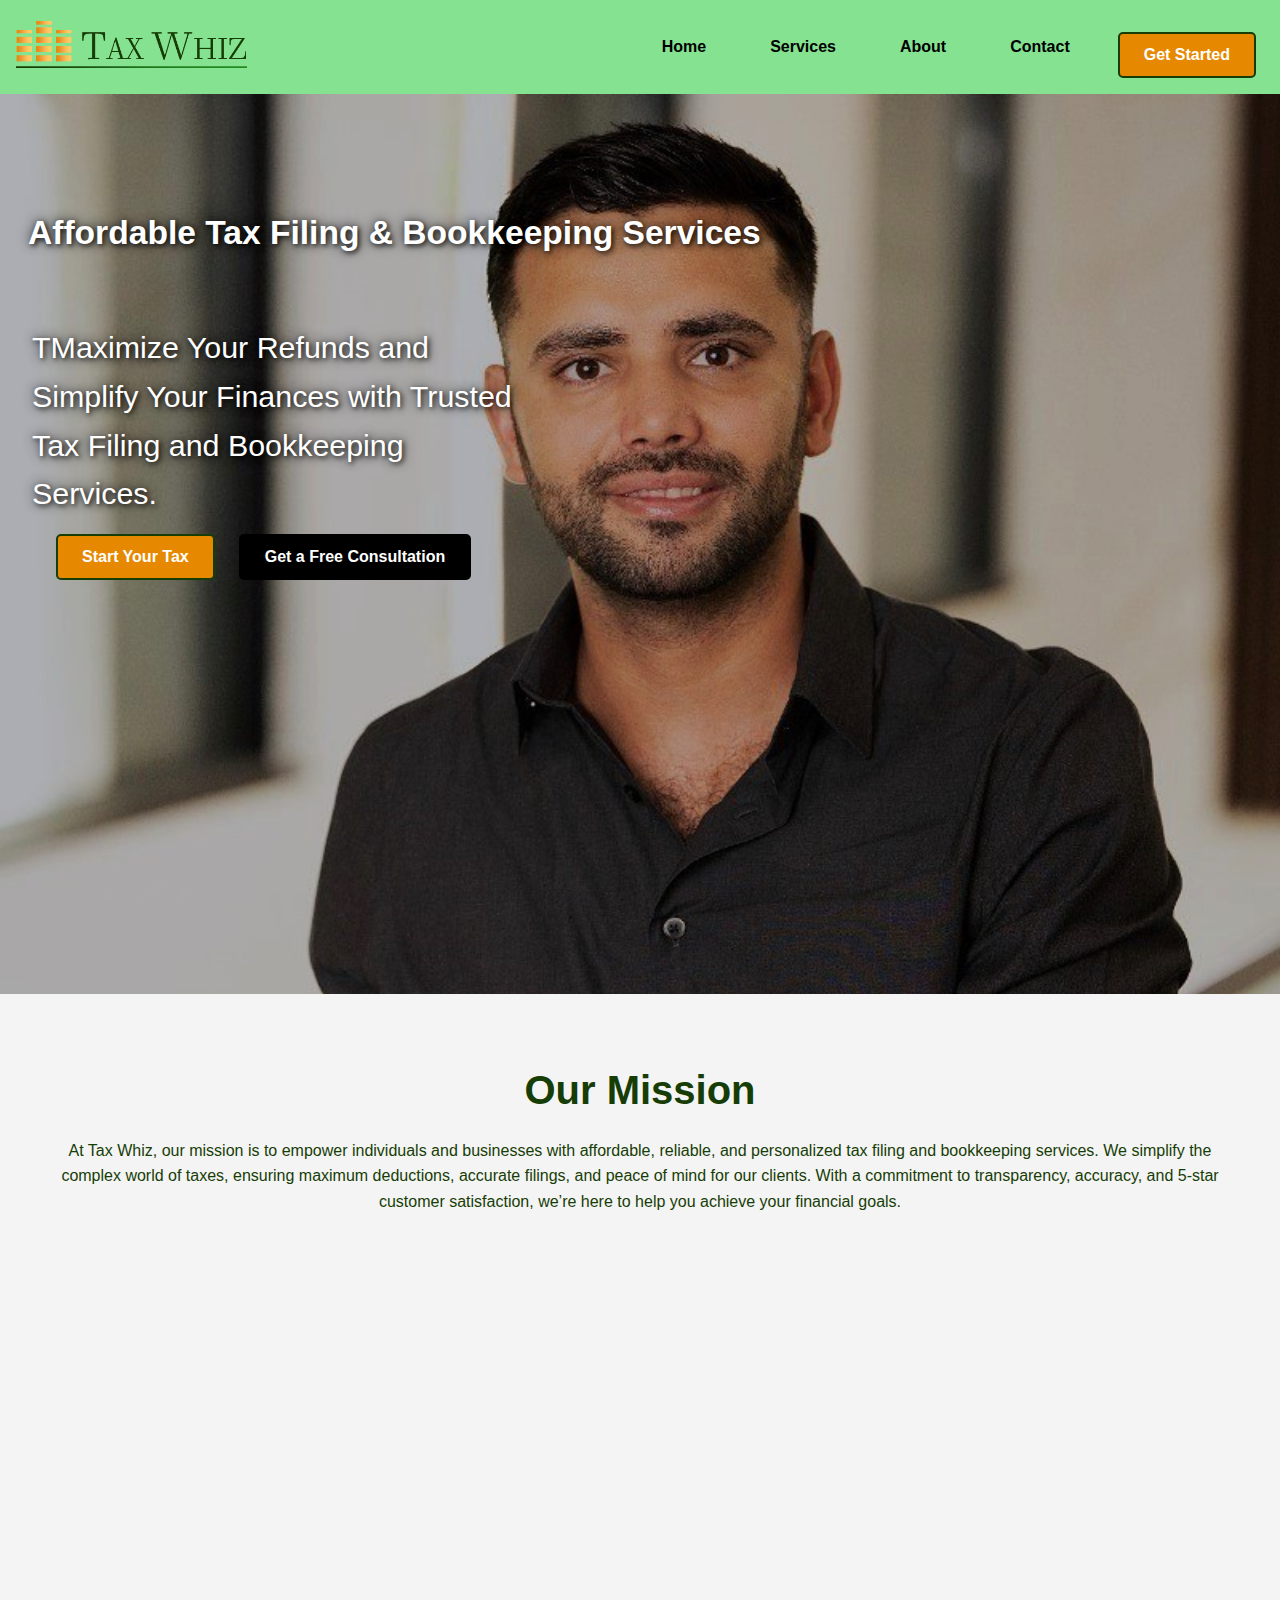
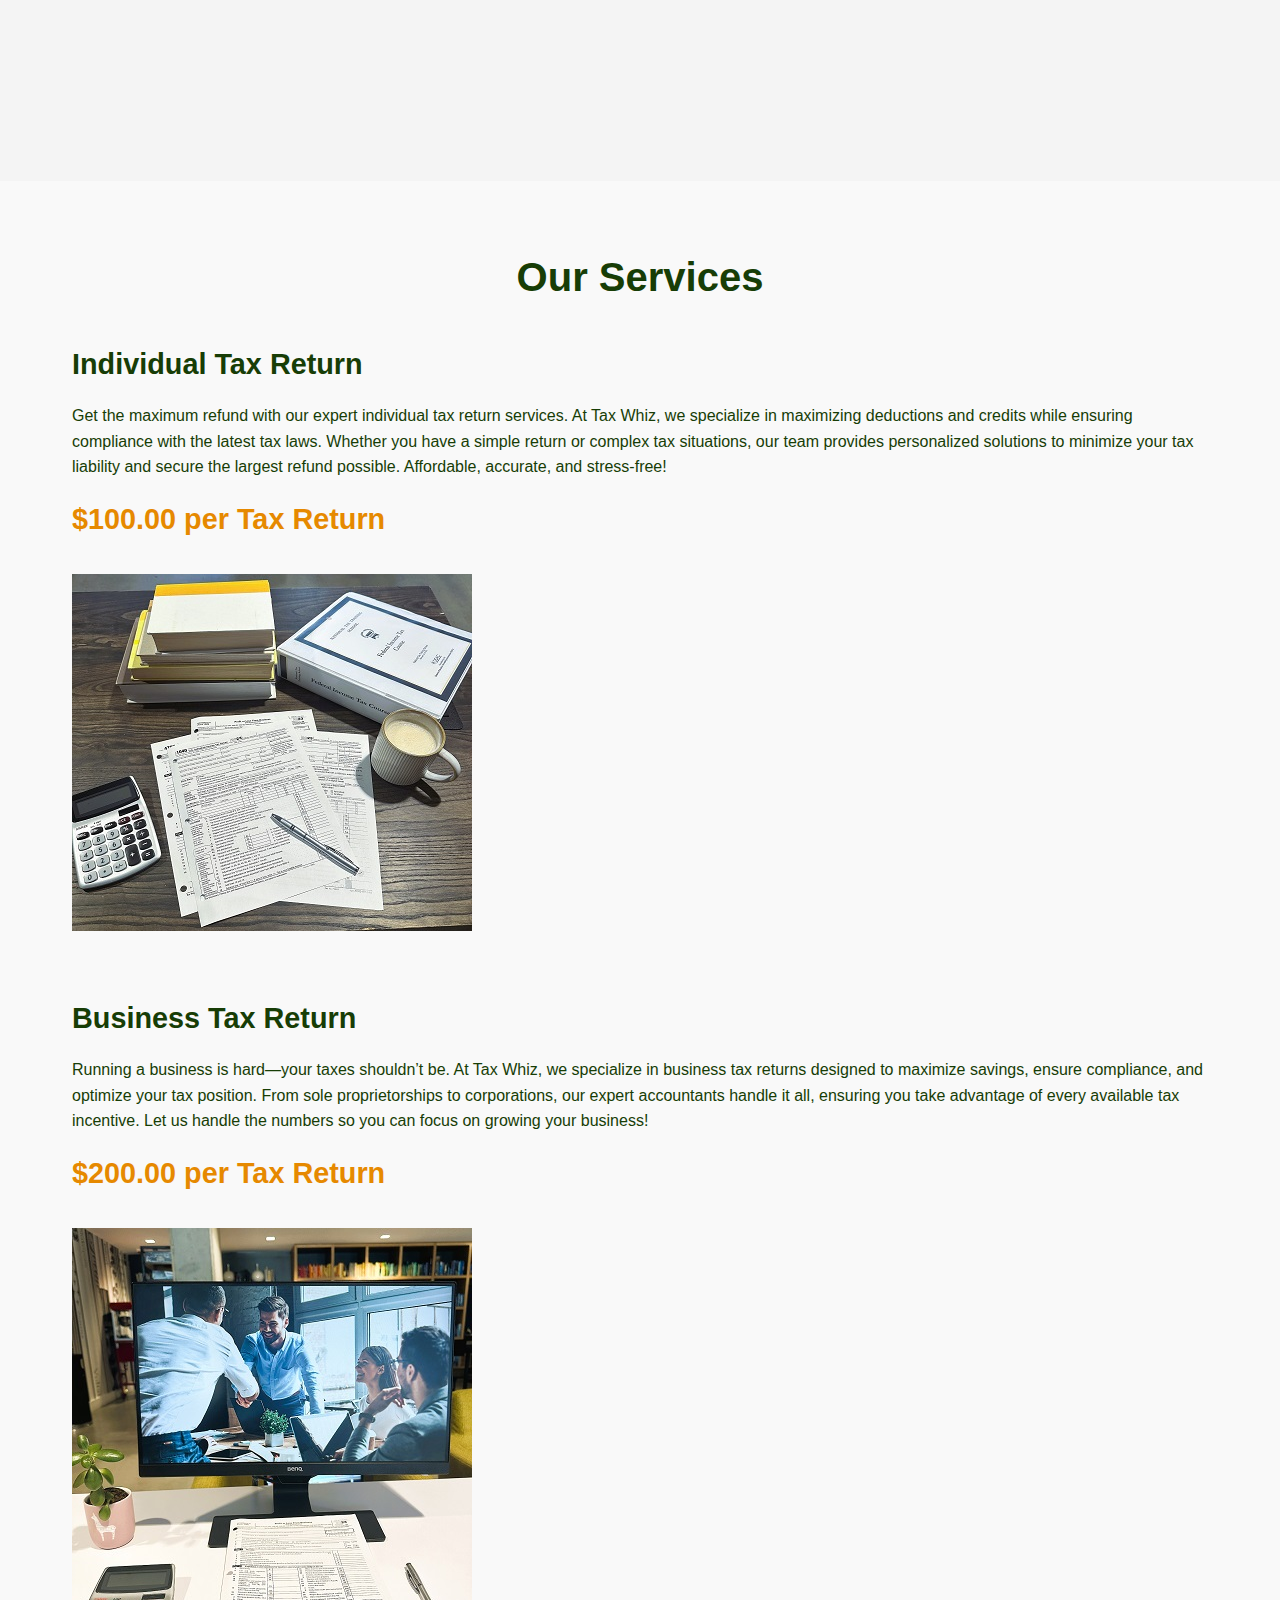
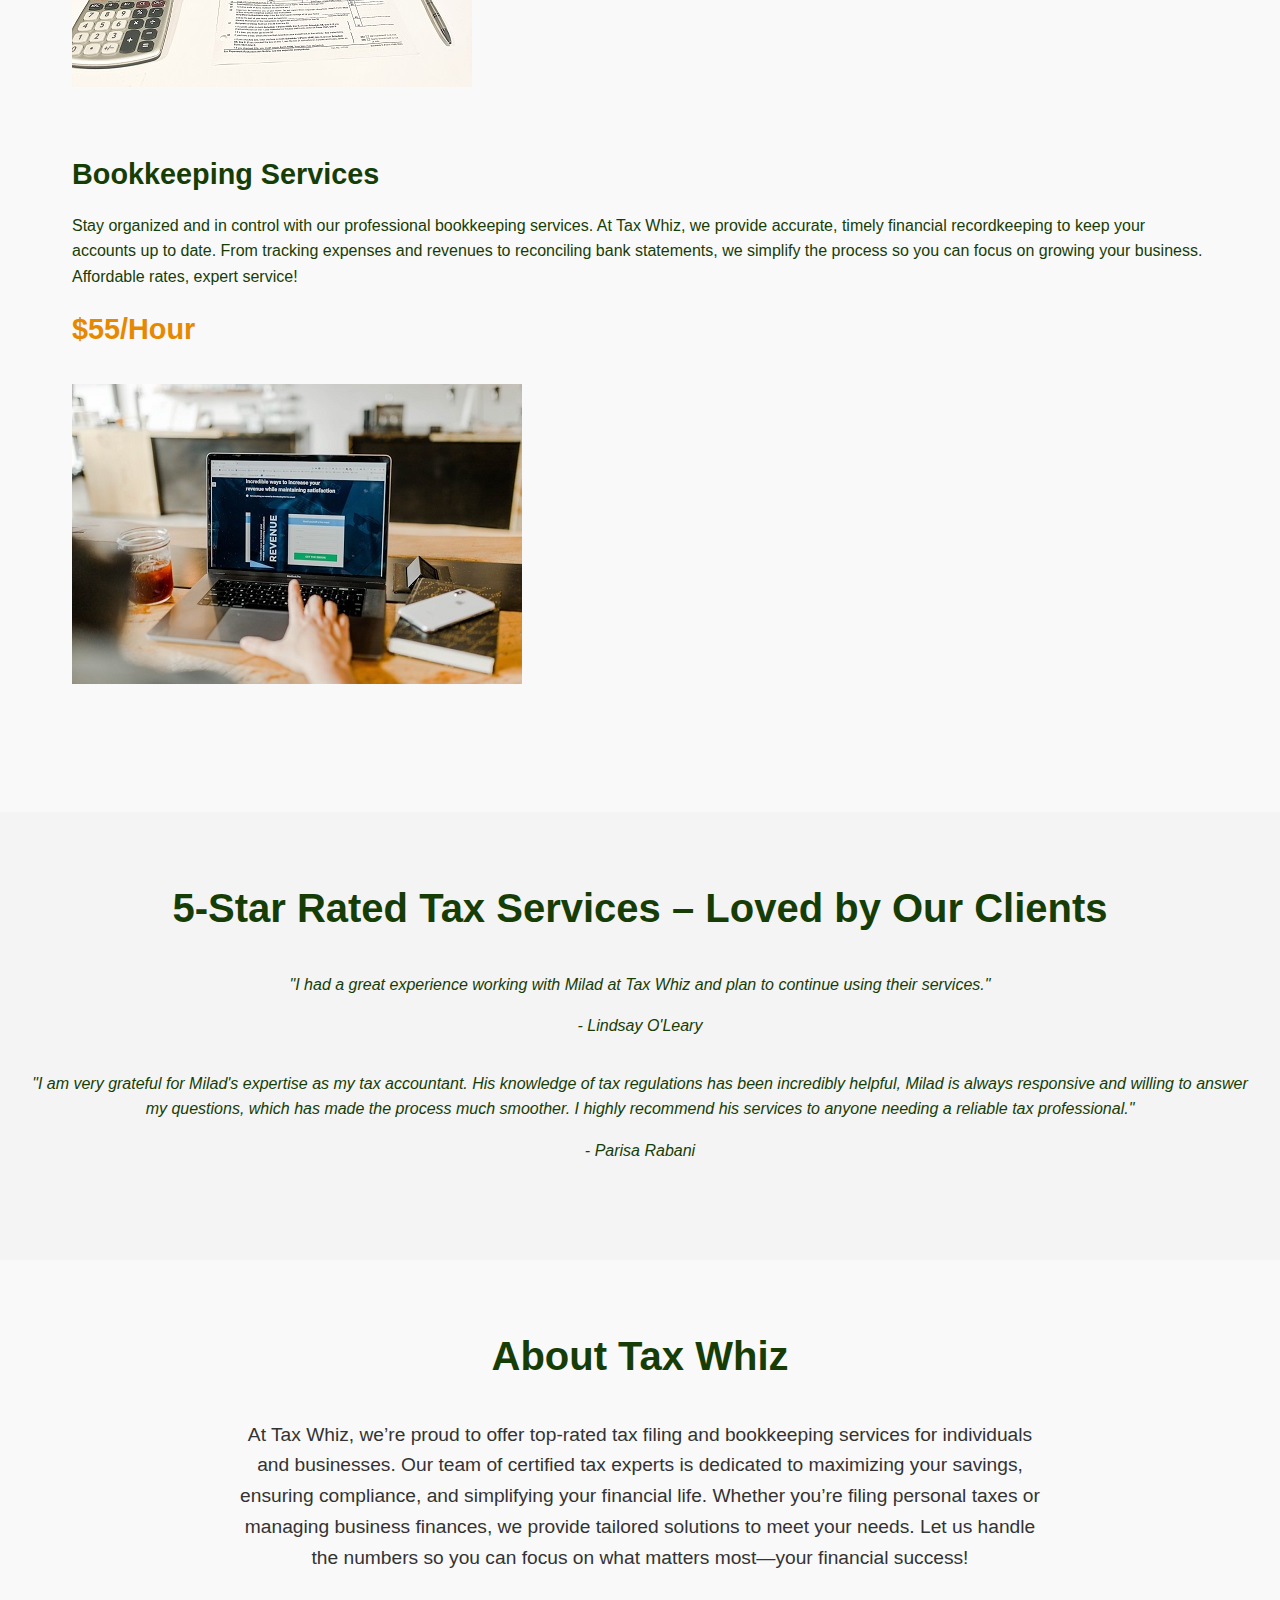
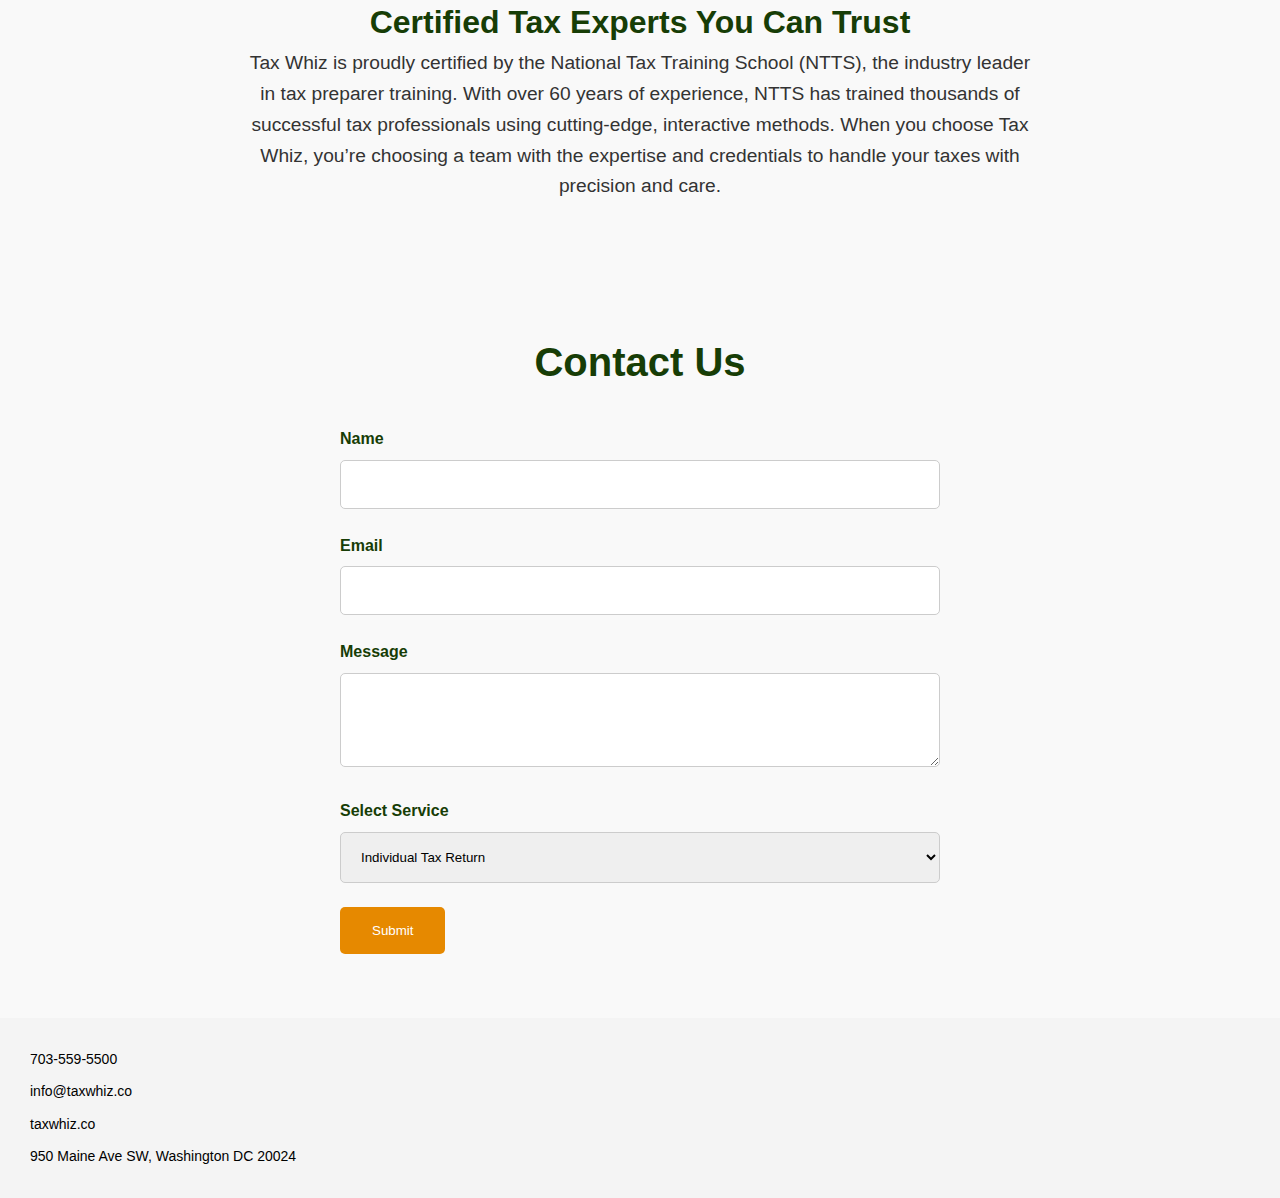
==== index.html @ 4e137438 "Update index.html" ====
<!DOCTYPE html>
<html lang="en">
<head>
    <meta charset="UTF-8">
    <meta name="viewport" content="width=device-width, initial-scale=1.0">
    <meta name="description" content="Welcome to Tax Whiz tax & accounting firm offering top-notch services.">
    <meta name="keywords" content="tax return, bookkeeping, individual tax return, business tax return">
    <meta name="author" content="Tax Whiz">
    <title>Tax Whiz</title>
    <link rel="stylesheet" href="css/styles.css">
    <link rel="icon" href="img/favicon.png" type="image/x-icon">

</head>
<body>

<!-- Header Section -->
<header>
    <div class="logo">
        <img src="img/logo.png" alt="Logo"> <!-- Ensure the path to the logo is correct -->
    </div>
    <button id="hamburger" aria-label="Toggle menu" aria-expanded="false">
        &#9776; <!-- Hamburger Icon -->
    </button>
    <nav id="menu-container">
        <ul id="menu">
            <li><a href="#home" class="nav-link">Home</a></li>
            <li>
                <a href="#services" class="nav-link">Services</a>
                <ul class="dropdown">
                    <li><a href="#individual-tax-return">Individual Tax Return</a></li>
                    <li><a href="#business-tax-return">Business Tax Return</a></li>
                    <li><a href="#bookkeeping-services">Bookkeeping Services</a></li>
                </ul>
            </li>
            <li><a href="#about" class="nav-link">About</a></li>
            <li><a href="#contact" class="nav-link">Contact</a></li>
        </ul>
        <a href="#" class="cta-button" onclick="window.open('https://form.jotform.com/250218505385152', '_blank'); return false;">Get Started</a>
    </nav>
</header>

<!-- Sections for the Links -->
<section id="individual-tax-return">
    <!-- Content for Individual Tax Return -->
</section>

<section id="business-tax-return">
    <!-- Content for Business Tax Return -->
</section>

<section id="bookkeeping-services">
    <!-- Content for Bookkeeping Services -->
</section>


<div class="hero">
    <h1>Affordable Tax Filing & Bookkeeping Services</h1>
    <p>TMaximize Your Refunds and Simplify Your Finances with Trusted Tax Filing and Bookkeeping Services.</p>
    
    <!-- Wrap buttons in a container to align them side by side -->
    <div class="cta-buttons">
        <a href="https://form.jotform.com/250218505385152" class="cta-button" target="_blank">Start Your Tax</a>
        <a href="https://www.taxwhiz.co/#contact" class="cta-button-duplicate">Get a Free Consultation</a>
    </div>
</div>


<!-- Mission Section -->
<section id="mission">
    <div class="container">
        <h2>Our Mission</h2>
        <p>At Tax Whiz, our mission is to empower individuals and businesses with affordable, reliable, and personalized tax filing and bookkeeping services. We simplify the complex world of taxes, ensuring maximum deductions, accurate filings, and peace of mind for our clients. With a commitment to transparency, accuracy, and 5-star customer satisfaction, we’re here to help you achieve your financial goals.</p>
        <img src="img/mission.jpg" alt="Mission Image"> <!-- Placeholder for mission image -->
    </div>
</section>

<!-- Services Section -->
<section id="services">
    <div class="container">
        <h2>Our Services</h2>
        <div class="service">
            <h3>Individual Tax Return</h3>
            <p>Get the maximum refund with our expert individual tax return services. At Tax Whiz, we specialize in maximizing deductions and credits while ensuring compliance with the latest tax laws. Whether you have a simple return or complex tax situations, our team provides personalized solutions to minimize your tax liability and secure the largest refund possible. Affordable, accurate, and stress-free!</p>
            <!-- Price for Individual Tax Return -->
            <div class="price">
                $100.00 per Tax Return
            </div>
            <img src="img/service1.jpg" alt="Individual Tax Return">
        </div>
        
        <div class="service">
            <h3>Business Tax Return</h3>
            <p>Running a business is hard—your taxes shouldn’t be. At Tax Whiz, we specialize in business tax returns designed to maximize savings, ensure compliance, and optimize your tax position. From sole proprietorships to corporations, our expert accountants handle it all, ensuring you take advantage of every available tax incentive. Let us handle the numbers so you can focus on growing your business!</p>
            <!-- Price for Business Tax Return -->
            <div class="price">
                $200.00 per Tax Return
            </div>
            <img src="img/service2.jpg" alt="Business Tax Return">
        </div>
        
        <div class="service">
            <h3>Bookkeeping Services</h3>
            <p>Stay organized and in control with our professional bookkeeping services. At Tax Whiz, we provide accurate, timely financial recordkeeping to keep your accounts up to date. From tracking expenses and revenues to reconciling bank statements, we simplify the process so you can focus on growing your business. Affordable rates, expert service!</p>
            <!-- Price for Bookkeeping Services -->
            <div class="price">
                $55/Hour
            </div>
            <img src="img/service3.jpg" alt="Bookkeeping Services">
        </div>
    </div>
</section>


<!-- Testimonials Section -->
<section id="testimonials">
    <div class="container">
        <h2>5-Star Rated Tax Services – Loved by Our Clients</h2>
        <div class="testimonial">
            <p>"I had a great experience working with Milad at Tax Whiz and plan to continue using their services."</p>
            <p>- Lindsay O'Leary</p>
        </div>
        <div class="testimonial">
            <p>"I am very grateful for Milad's expertise as my tax accountant. His knowledge of tax regulations has been incredibly helpful, Milad is always responsive and willing to answer my questions, which has made the process much smoother. I highly recommend his services to anyone needing a reliable tax professional."</p>
            <p>- Parisa Rabani</p>
        </div>
    </div>
</section>

<!-- About Section -->
<section id="about">
    <div class="container">
        <h2>About Tax Whiz</h2>
        <p>At Tax Whiz, we’re proud to offer top-rated tax filing and bookkeeping services for individuals and businesses. Our team of certified tax experts is dedicated to maximizing your savings, ensuring compliance, and simplifying your financial life. Whether you’re filing personal taxes or managing business finances, we provide tailored solutions to meet your needs. Let us handle the numbers so you can focus on what matters most—your financial success!</p>
        
        <h3>Certified Tax Experts You Can Trust</h3>
        <p>Tax Whiz is proudly certified by the National Tax Training School (NTTS), the industry leader in tax preparer training. With over 60 years of experience, NTTS has trained thousands of successful tax professionals using cutting-edge, interactive methods. When you choose Tax Whiz, you’re choosing a team with the expertise and credentials to handle your taxes with precision and care.</p>

    </div>
</section>


<!-- Contact Form Section -->
<section id="contact">
    <div class="container">
        <h2>Contact Us</h2>
        <form action="https://formspree.io/f/mbldjdje" method="POST">
            <label for="name">Name</label>
            <input type="text" id="name" name="name" required>
            
            <label for="email">Email</label>
            <input type="email" id="email" name="email" required>
            
            <label for="message">Message</label>
            <textarea id="message" name="message" rows="4" required></textarea>
            
            <label for="service">Select Service</label>
            <select id="service" name="service" required>
                <option value="individual">Individual Tax Return</option>
                <option value="business">Business Tax Return</option>
                <option value="bookkeeping">Bookkeeping Services</option>
            </select>
            
            <button type="submit">Submit</button>
        </form>
    </div>
</section>






<!-- Footer Section -->
<footer>
  <div class="footer-container">
    <div class="footer-info">
      <p><i class="fas fa-phone"></i> <a href="tel:703-559-5500">703-559-5500</a></p>
      <p><i class="fas fa-envelope"></i> <a href="mailto:info@taxwhiz.co">info@taxwhiz.co</a></p>
      <p><i class="fas fa-globe"></i> <a href="https://taxwhiz.co">taxwhiz.co</a></p>
      <p><i class="fas fa-map-marker-alt"></i> 950 Maine Ave SW, Washington DC 20024</p>
    </div>
    <div class="footer-social">
      <a href="https://www.linkedin.com" target="_blank"><i class="fab fa-linkedin"></i></a>
      <a href="https://twitter.com" target="_blank"><i class="fab fa-twitter"></i></a>
    </div>
  </div>
</footer>




    <!-- Linking to the Script -->
    <script src="js/script.js"></script>
</body>
</html>
---- css/styles.css ----
/* General Reset */
* {
    margin: 0;
    padding: 0;
    box-sizing: border-box;
}

body {
    font-family: 'Georgia', sans-serif;
    line-height: 1.6;
    color: #173D06;
    background-color: #FFFFFF; /* Ensure white background for both desktop and mobile */
    margin: 0;
    overflow-x: hidden;
}

/* Enable smooth scrolling for the entire page */
html {
    scroll-behavior: smooth;
}

/* Header Styling - Desktop */
header {
    display: flex;
    align-items: center; /* Vertically center the logo, menu, and button */
    justify-content: space-between; /* Aligns content at the left and right */
    background-color: #84E291;
    padding: 1rem;
    position: sticky;
    top: 0;
    z-index: 10;
}

/* Logo Styling */
header .logo img {
    height: 50px;
}

/* Hamburger Button */
#hamburger {
    display: none; /* Hidden on desktop */
    background: none;
    border: none;
    font-size: 2rem;
    color: #173D06;
    cursor: pointer;
}

/* Navigation */
nav {
    display: flex;
    align-items: center;
}

#menu {
    display: flex;
    list-style: none;
    gap: 2rem;
}

#menu a {
    color: black;
    text-decoration: none;
    font-weight: bold;
    padding: 0.5rem 1rem;
    border-radius: 5px;
    transition: background-color 0.3s ease;
}

#menu a:hover, #menu a.active {
    background-color: #E68900;
    color: white;
}

/* CTA Button */
.cta-button {
    background: #84E291;
    color: #173D06;
    padding: 0.5rem 1.5rem;
    border: 2px solid #173D06;
    border-radius: 5px;
    text-decoration: none;
    text-align: center;
    margin-top: 0; /* Remove top margin */
    margin-bottom: 0; /* Remove bottom margin */
    z-index: 2;
    font-weight: bold; /* Make the font bold */
}

/* Ensure buttons align properly with logo and nav items */
header .cta-button {
    margin-left: 2rem; /* Adds some space between the button and the menu */
}

/* Hover effect for buttons */
.cta-button:hover {
    background: #E68900;
    color: white;
}

/* Dropdown Styling */
.dropdown {
    display: none;
    position: absolute;
    background-color: #84E291;
    list-style: none;
    padding: 1rem;
    border-radius: 5px;
    margin-top: 0.5rem;
}

#menu li:hover .dropdown {
    display: block;
}


/* Hero Section */
.hero {
  position: relative; /* Allow absolute positioning for overlay */
  background: url('../img/hero-bg.jpg') no-repeat top center/cover;
  background-color: #FFFFFF; /* White background below the image */
  height: 100vh; /* Full viewport height */
  display: flex;
  flex-direction: column;
  justify-content: flex-start; /* Aligns content at the top */
  align-items: flex-start; /* Aligns content to the left part of the center */
  text-align: left; /* Align text to the left */
  color: white;
  padding: 1.5rem;
  width: 100%; /* Ensure the hero takes the full width of the screen */
  margin: 0 auto; /* Center the section horizontally */
}



/* Center content horizontally but left-align text and buttons in the hero */
@media (min-width: 769px) {
    .hero {
        justify-content: flex-start; /* Keeps content towards the top but slightly lower */
        padding-top: 3rem; /* Moves the content a bit lower */
    }

    .hero h1, .hero p, .cta-button {
        text-align: left; /* Align text to the left */
        margin-left: 2rem; /* Adds space from the left edge */
        padding-top: 3rem
    }

    .hero .cta-buttons {
        flex-direction: row;
        justify-content: flex-start; /* Buttons aligned left */
        gap: 1rem;
    }
}

/* Heading 1 Style */
.hero h1 {
    font-family: 'Georgia', sans-serif; /* sans-serif font for heading */
    font-size: 2.1rem; /* Adjust this size as needed */
    margin-top: 1rem;
    margin-left: 0.25rem;
    position: relative; /* Ensure the text stays on top of the overlay */
    z-index: 2; /* Make sure the text is above the overlay */
    text-shadow: 2px 2px 5px rgba(0, 0, 0, 0.5); /* Subtle text shadow for clarity */

    /* Text Shadow for clearer readability */
    text-shadow: 
        2px 2px 5px rgba(0, 0, 0, 0.7), /* Stronger shadow with darker opacity */
        0 0 10px rgba(0, 0, 0, 0.5),  /* Glowing effect around the text */
        0 0 15px rgba(0, 0, 0, 0.3);  /* Additional spread for more depth */
}

/* Paragraph Text Style */
.hero p {
    font-family: 'Georgia', sans-serif; /* sans-serif font for paragraph */
    font-size: 1.9rem; /* Adjust this value to make the text larger or smaller */
    margin-top: 1rem;
    margin-left: 0.5rem;
    max-width: 500px; /* Control the width of the paragraph */
    position: relative;
    z-index: 2; /* Ensure the paragraph is above the overlay */
    
    /* Text Shadow for clearer readability */
    text-shadow: 
        2px 2px 5px rgba(0, 0, 0, 0.7), /* Stronger shadow with darker opacity */
        0 0 10px rgba(0, 0, 0, 0.5),  /* Glowing effect around the text */
        0 0 15px rgba(0, 0, 0, 0.3);  /* Additional spread for more depth */
}

/* CTA Button */
.cta-button, .cta-button-duplicate {
    background: #E68900; /* Default background for the first button */
    color: white; /* Font color white */
    padding: 0.5rem 1.5rem;
    border: 2px solid #173D06;
    border-radius: 5px;
    text-decoration: none;
    text-align: center;
    margin-top: 1rem; /* Space between paragraph and buttons */
    margin-right: 0.5rem; /* Adds space between buttons */
    z-index: 2; /* Ensure buttons are above the overlay */
    display: inline-block; /* Align buttons in a single line */
    font-weight: bold; /* Make the font bold */
}

/* Modify the background and text color of the duplicate button */
.cta-button-duplicate {
    background: black; /* White background for the duplicate button */
    color: white; /* Black text for the duplicate button */
    border: 2px solid black; /* Black border for the button */
    font-weight: bold; /* Make the font bold */
}

/* Hover effect for buttons */
.cta-button:hover, .cta-button-duplicate:hover {
    background: #84E291; /* Hover color changed to orange */
    color: black; /* Font remains white on hover */
    font-weight: bold; /* Make the font bold */
}

/* Ensure the buttons appear in one line and are close together */
.hero .cta-buttons {
    display: flex;
    justify-content: flex-start; /* Align buttons to the left */
    gap: 1rem; /* Adds space between buttons */
    z-index: 2; /* Ensure buttons are above the overlay */
}

/* Mobile Styles */
@media (max-width: 768px) {
    /* Smaller heading for mobile devices */
    .hero h1 {
        font-size: 1.5rem; /* Smaller heading size for mobile */
        margin-top: 9rem;
    }

    /* Smaller paragraph font size for mobile */
    .hero p {
        font-size: 1.25rem; /* Adjusted paragraph font size for mobile */
        margin-left: 0.5rem; /* Adjusted left margin for better alignment on small screens */
        max-width: 90%; /* Allow more space for paragraph text */
    }

    /* Ensure buttons stack properly on mobile */
    .hero .cta-buttons {
        flex-direction: row; /* Stack buttons horizontally on mobile */
        gap: 1rem; /* Space between buttons */
        padding-top: 2rem
    }

    /* Mobile navigation (hamburger) */
    #hamburger {
        display: block; /* Show hamburger on mobile */
    }

    nav {
        display: none; /* Hide menu on mobile by default */
        flex-direction: column;
        background-color: #84E291;
        position: absolute;
        top: 100%;
        left: 0;
        width: 100%;
        padding: 1rem;
    }

    nav.open {
        display: flex; /* Show menu when open */
    }

    #menu {
        flex-direction: column;
        gap: 1rem;
    }

    .cta-button {
        margin-top: 1rem; /* Adjust space for the button */
    }

    .hero {
        background-size: contain; /* Adjust background size for mobile */
    }
}
/* Mission Section */
#mission {
    background-color: #f4f4f4;
    padding: 4rem 2rem;
    text-align: center;
}

#mission .container {
    max-width: 1200px;
    margin: 0 auto;
}

#mission h2 {
    font-size: 2.5rem;
    margin-bottom: 1rem;
}

/* Mission Section Image Animation */
#mission img {
    max-width: 100%;
    height: auto;
    margin-top: 1rem;
    margin-bottom: 1rem; /* Adds space below the image */
    opacity: 0; /* Initially hidden */
    transform: translateY(20px); /* Start slightly below */
    transition: opacity 1s ease, transform 1s ease; /* Animation effect */
}

/* Animate image when it is in view */
#mission img.visible {
    opacity: 1; /* Fully visible */
    transform: translateY(0); /* Move to normal position */
}


/* Services Section */
#services {
    padding: 4rem 2rem;
    text-align: center; /* Center text for both desktop and mobile */
    background-color: #f9f9f9;
}

#services .container {
    max-width: 1200px; /* Set a maximum width for content */
    margin: 0 auto; /* Center the container horizontally */
}

#services .service {
    margin-bottom: 2rem;
    display: flex;
    flex-direction: column;
    align-items: center; /* Center both the text and images horizontally */
    text-align: center; /* Ensure text is centered in service boxes */
}

/* Styling for service titles (Individual Tax Return, Business Tax Return, Bookkeeping Services) */
#services .service h3 {
    font-size: 1.8rem; /* Adjust font size as needed */
    font-weight: bold; /* Ensure the text is bold */
    color: #173D06; /* Dark green or any color you prefer */
    margin-bottom: 1rem; /* Adds space below the heading */
}

#services h2 {
    font-size: 2.5rem;
    margin-bottom: 2rem;
}

#services .service img {
    max-width: 100%;
    height: auto;
    margin-top: 1rem;
    margin-bottom: 2rem; /* Adds space below the image */
}

/* Styling for the price under each service */
.price {
    font-size: 1.8rem; /* Larger font size for the price */
    font-weight: bold; /* Make the price bold */
    color: #E68900; /* Gold-like color for the price */
    margin-top: 1rem; /* Space between the paragraph and price */
    margin-bottom: 1rem; /* Space below the price */
    text-align: center; /* Center the price */
}


/* Center content horizontally for desktop */
@media (min-width: 769px) {
    #services .service {
        text-align: left; /* Left align the text inside service for desktop */
        align-items: flex-start; /* Align the text to the left */
    }

    #services .container {
        padding: 0 2rem; /* Space on left and right of content */
    }

    #services h2 {
        text-align: center; /* Ensure the header is centered in desktop */
    }
}



/* Testimonials Section */
#testimonials {
    padding: 4rem 2rem;
    text-align: center;
    background-color: #f4f4f4;
}

#testimonials h2 {
    font-size: 2.5rem;
    margin-bottom: 2rem;
}

.testimonial {
    margin-bottom: 2rem;
    font-style: italic;
}

.testimonial p {
    margin-bottom: 1rem;
}

/* About Section Styling */
#about {
    background-color: #f9f9f9; /* Light background color for contrast */
    padding: 4rem 1.5rem;
    text-align: center;
}

#about .container {
    max-width: 1200px;
    margin: 0 auto;
}

#about h2 {
    font-size: 2.5rem;
    font-weight: bold;
    margin-bottom: 2rem;
}

#about h3 {
    font-size: 2rem;
    margin-top: 1.5rem;
    font-weight: bold;
}

#about p {
    font-size: 1.2rem;
    color: #333;
    line-height: 1.6;
    max-width: 800px;
    margin: 0 auto;
}

/* Mobile Styles for About Section */
@media (max-width: 768px) {
    #about p {
        font-size: 1.1rem; /* Adjust font size for mobile */
        margin: 0 1rem; /* Add margin for mobile screens */
    }

    #about h2 {
        font-size: 2rem;
    }

    #about h3 {
        font-size: 1.7rem;
    }
}


/* Contact Form Section */
#contact {
    padding: 4rem 2rem;
    background-color: #f9f9f9;
}

#contact h2 {
    font-size: 2.5rem;
    text-align: center;  /* Center the heading */
    margin-bottom: 2rem;
}


#contact form {
    max-width: 600px;
    margin: 0 auto;
    text-align: left;
}

#contact label {
    font-weight: bold;
    margin-bottom: 0.5rem;
    display: block;
}

#contact input,
#contact textarea,
#contact select {
    width: 100%;
    padding: 1rem;
    margin-bottom: 1.5rem;
    border: 1px solid #ccc;
    border-radius: 5px;
}

#contact button {
    background-color: #E68900;
    color: white;
    padding: 1rem 2rem;
    border: none;
    border-radius: 5px;
    cursor: pointer;
}

#contact button:hover {
    background-color: #84E291;
}


/* Footer Section */
footer {
  background-color: #f4f4f4;
  color: #000;
  padding: 20px;
  font-family: Arial, sans-serif;
}

.footer-container {
  display: flex;
  justify-content: space-between;
  align-items: center;
}

.footer-info p {
  margin: 10px 0;
  font-size: 14px;
}

.footer-info a {
  color: #000;
  text-decoration: none;
}

.footer-info i {
  margin-right: 10px;
}

.footer-social a {
  color: #000;
  font-size: 18px;
  margin-left: 10px;
}

.footer-social a:hover {
  color: #0073e6;
}
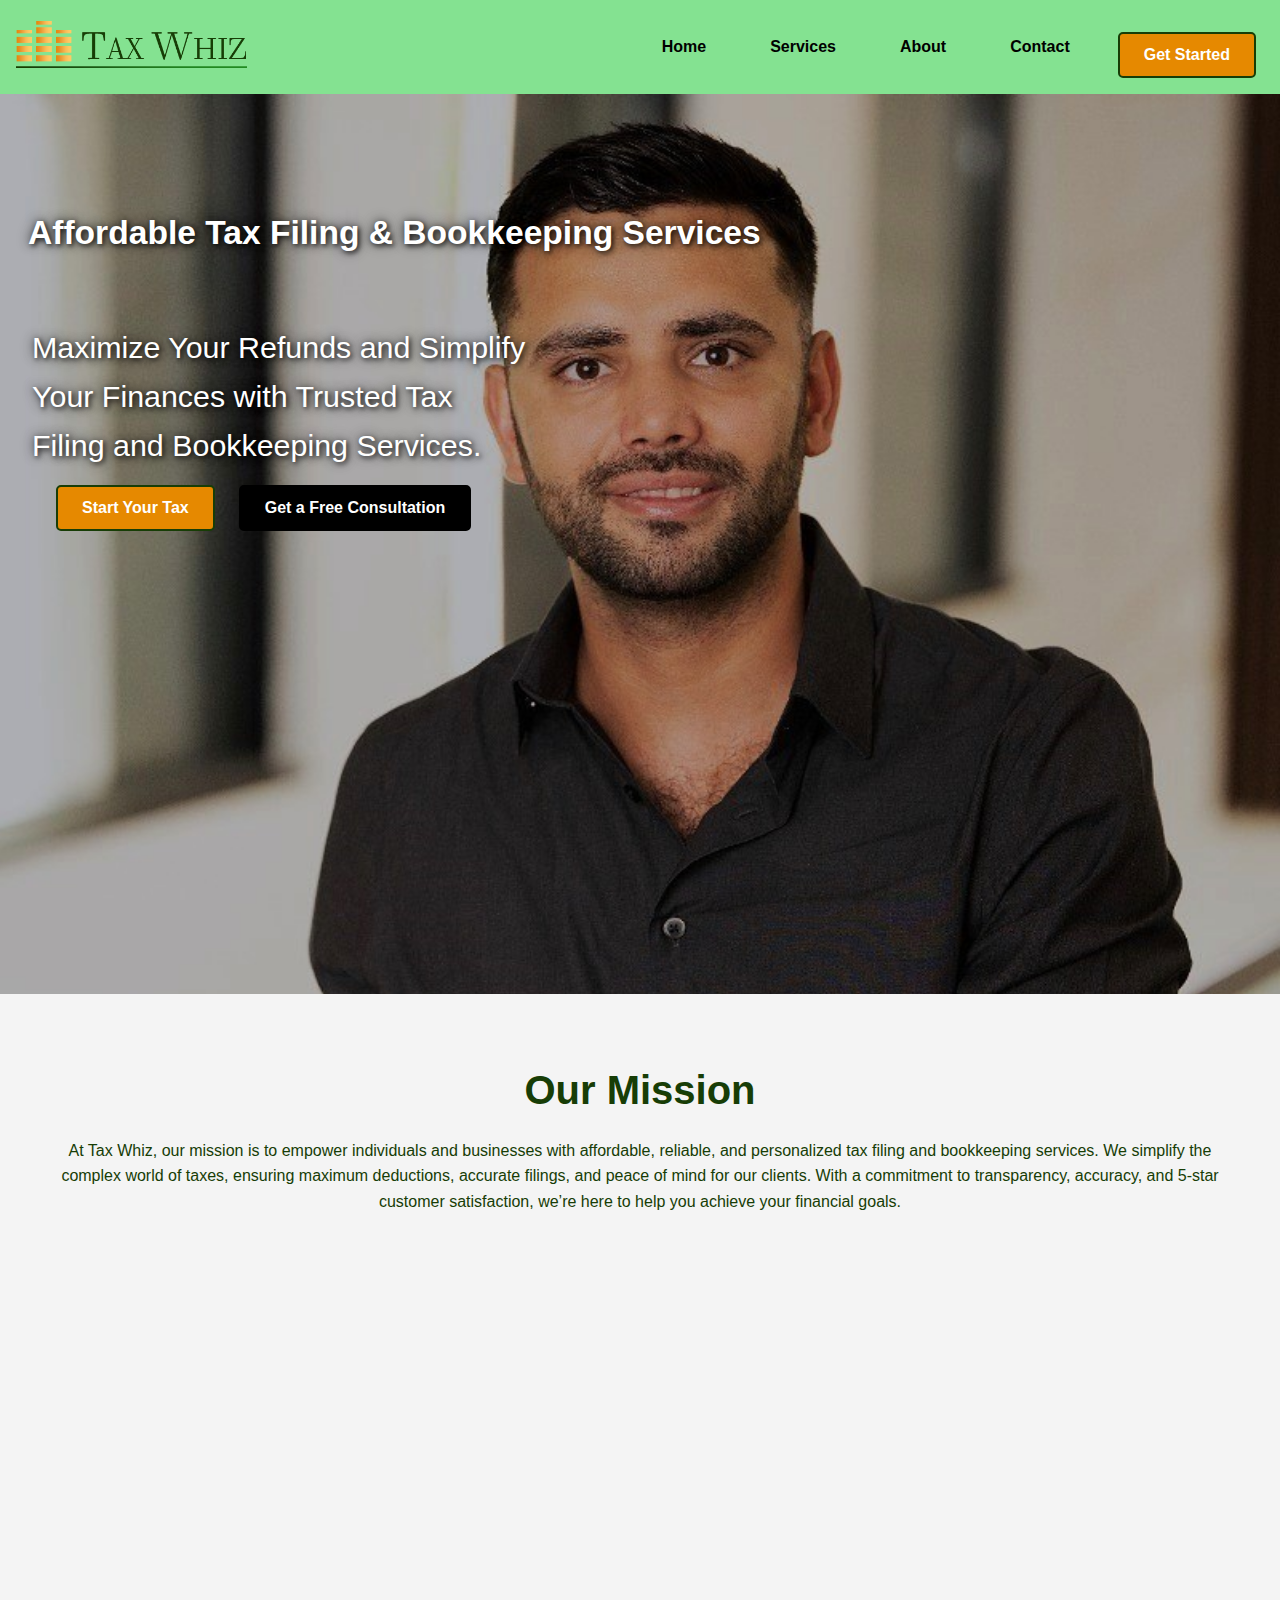
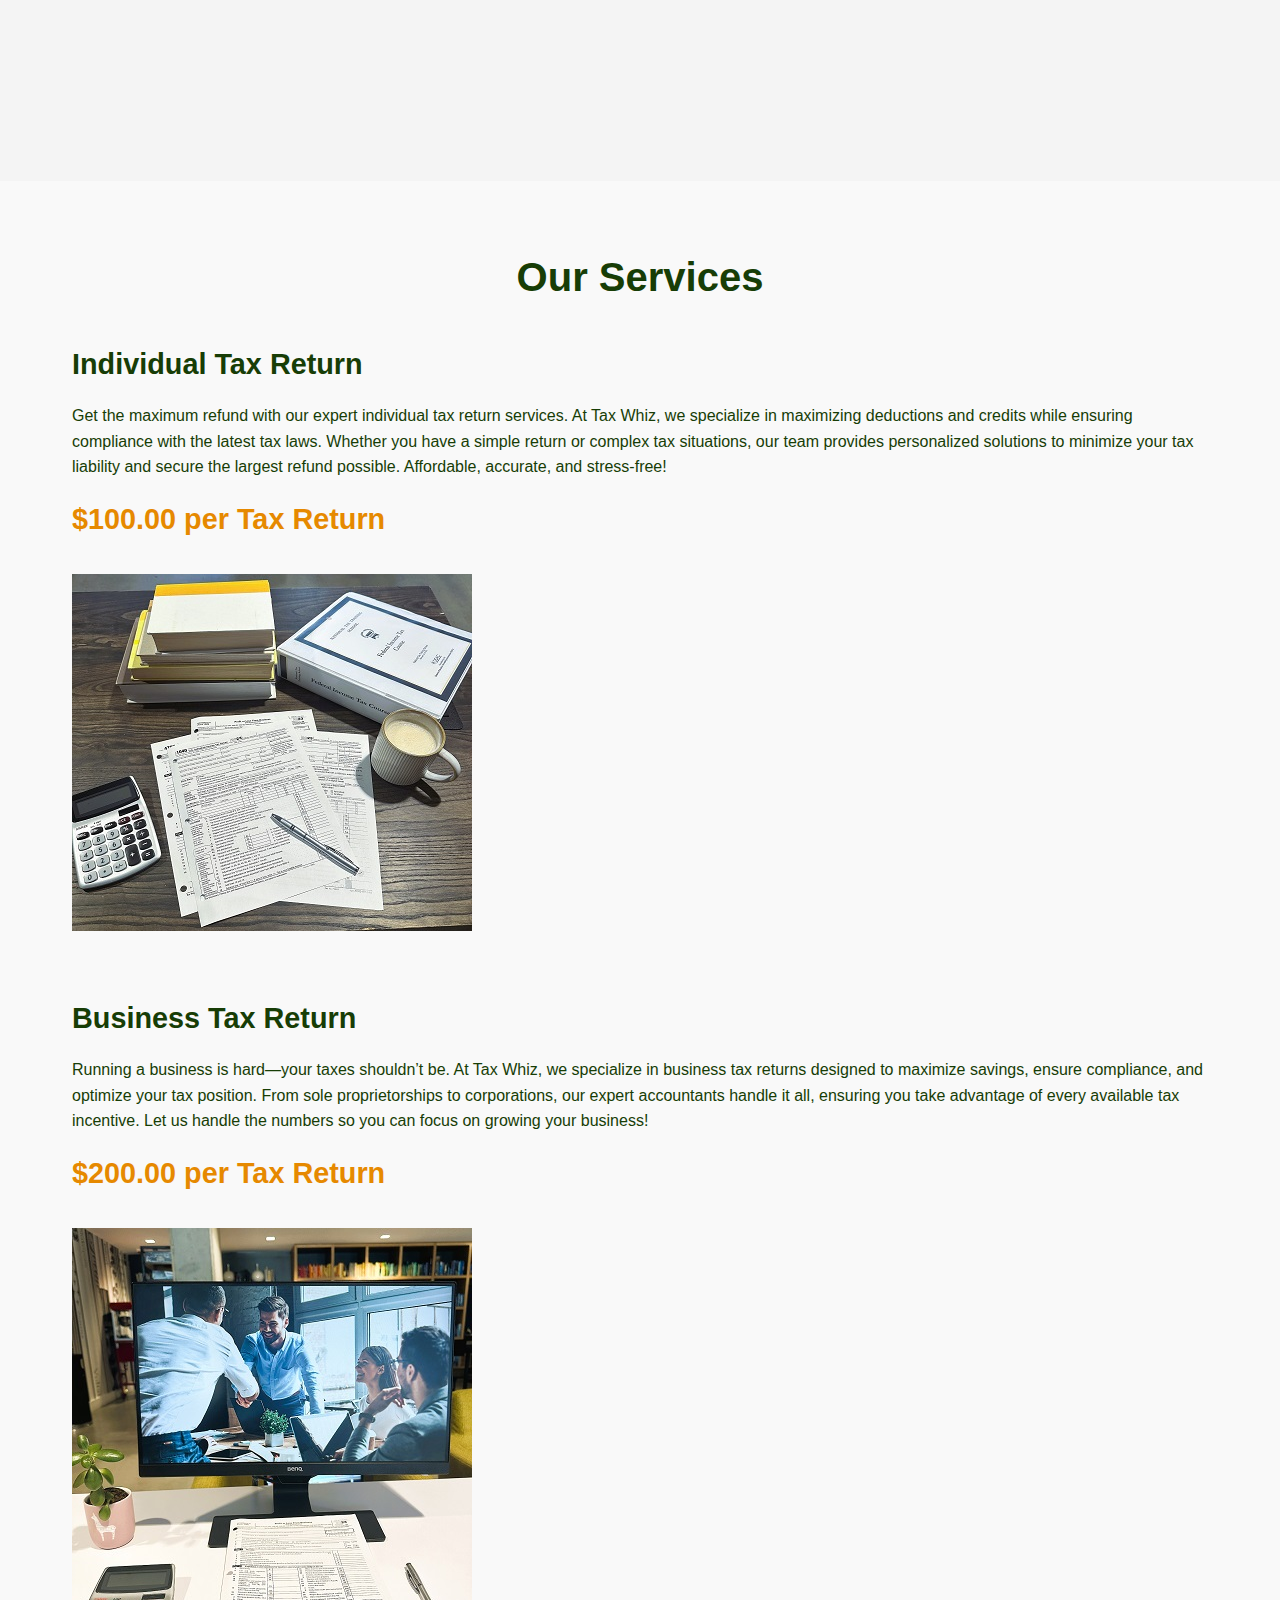
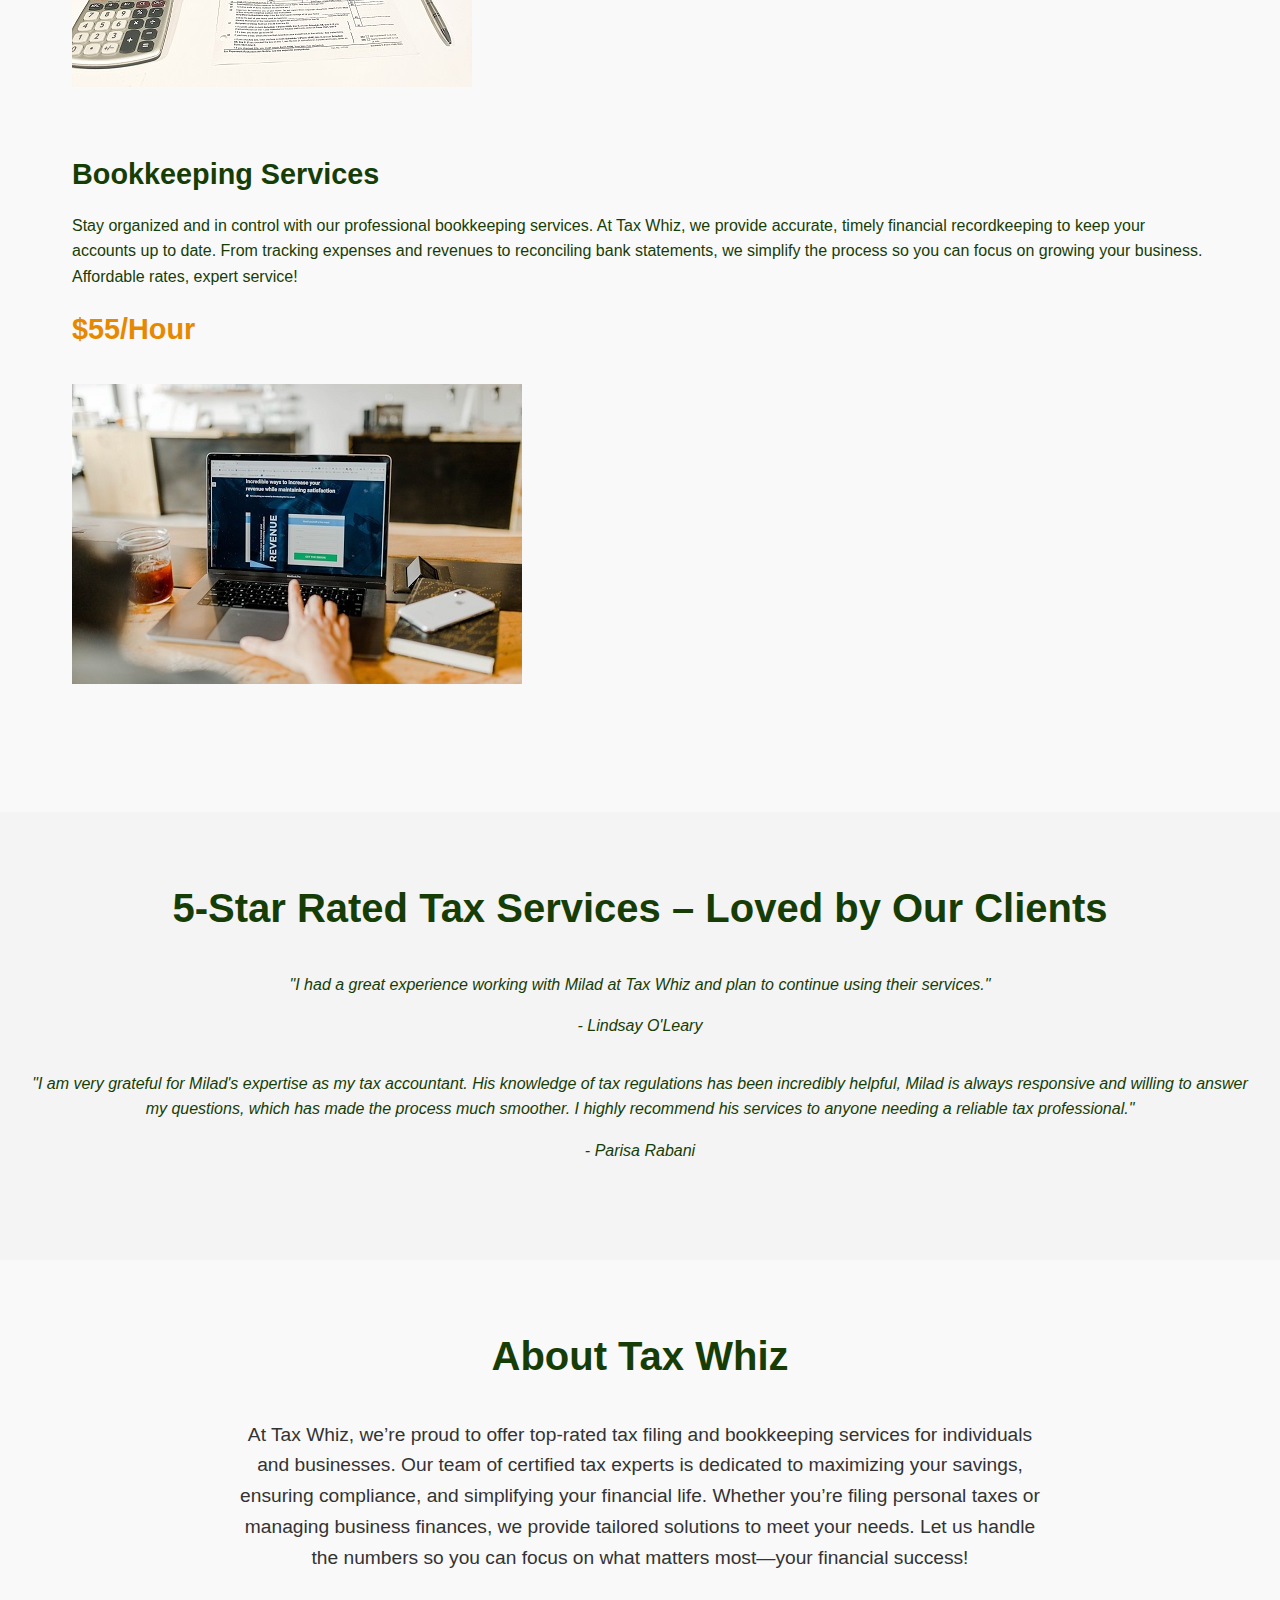
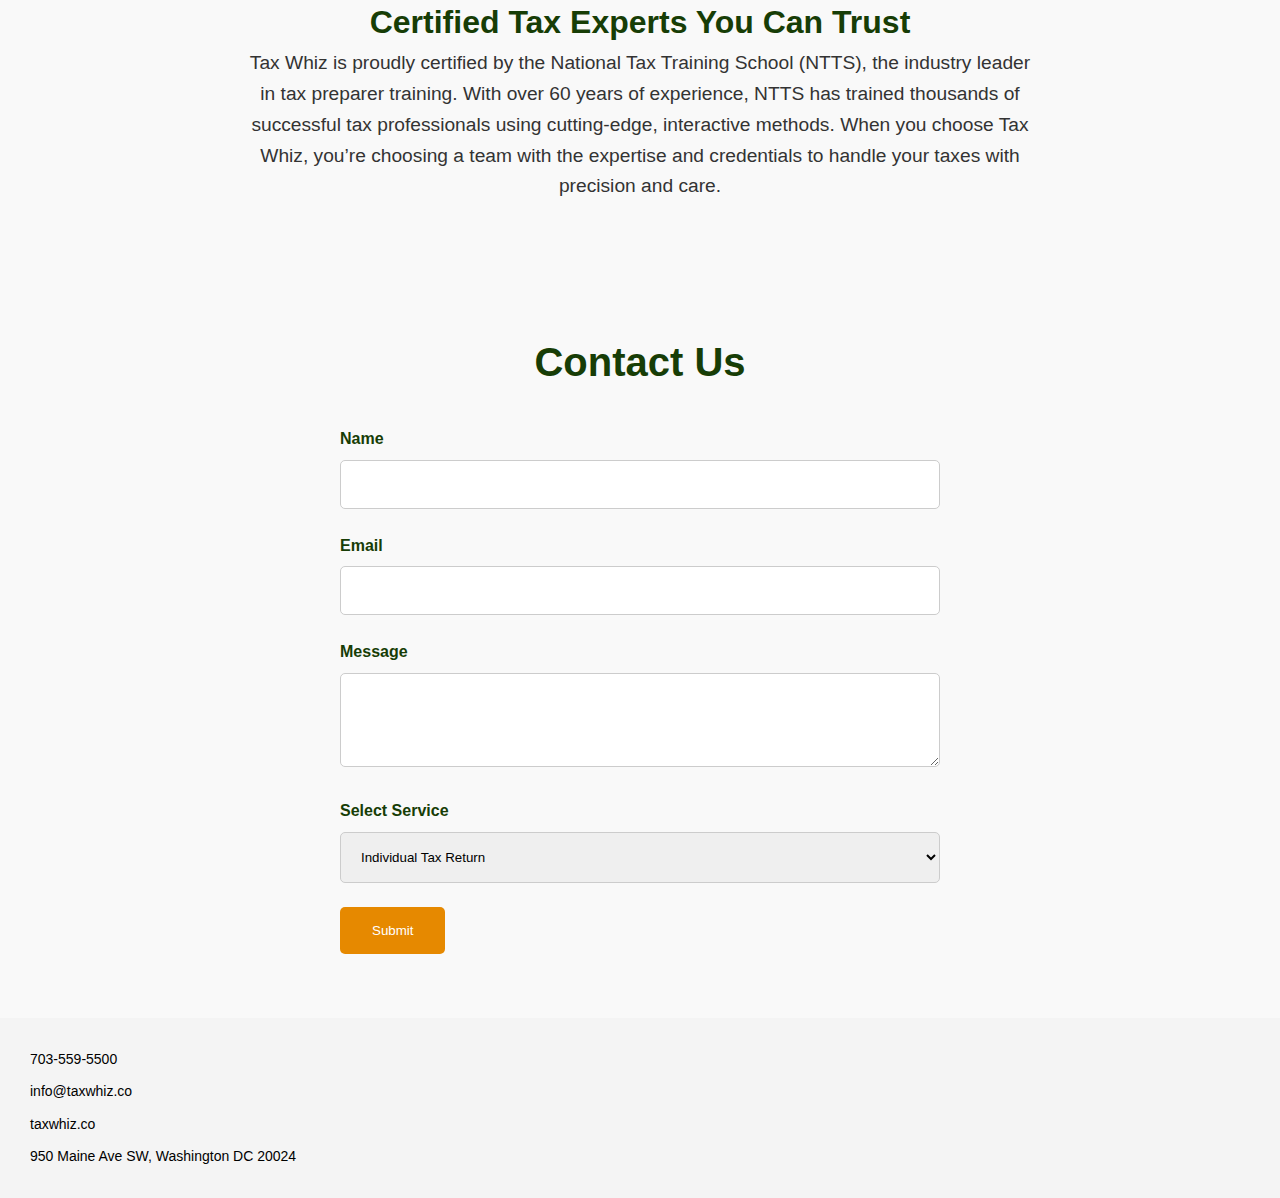
==== commit dd04d203: "Update index.html" ====
--- a/index.html
+++ b/index.html
@@ -55,7 +55,7 @@
 
 <div class="hero">
     <h1>Affordable Tax Filing & Bookkeeping Services</h1>
-    <p>TMaximize Your Refunds and Simplify Your Finances with Trusted Tax Filing and Bookkeeping Services.</p>
+    <p>Maximize Your Refunds and Simplify Your Finances with Trusted Tax Filing and Bookkeeping Services.</p>
     
     <!-- Wrap buttons in a container to align them side by side -->
     <div class="cta-buttons">
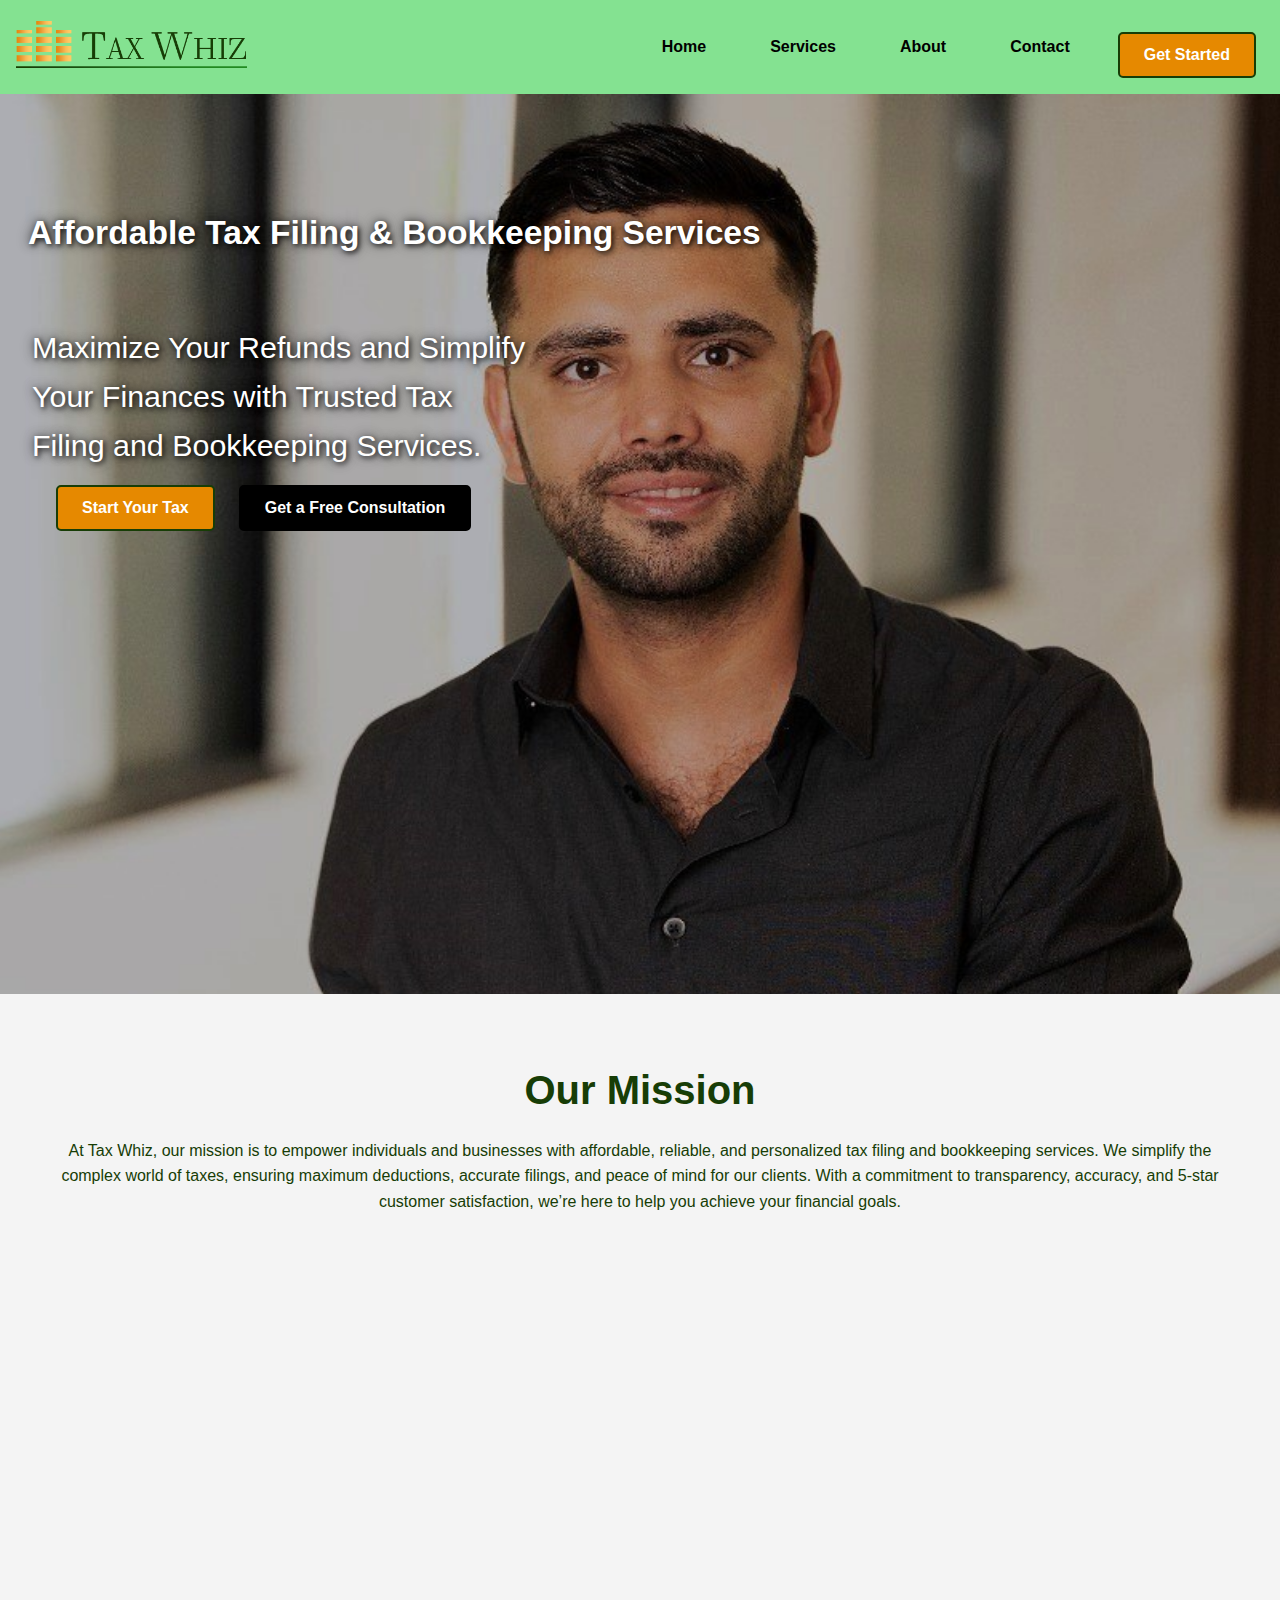
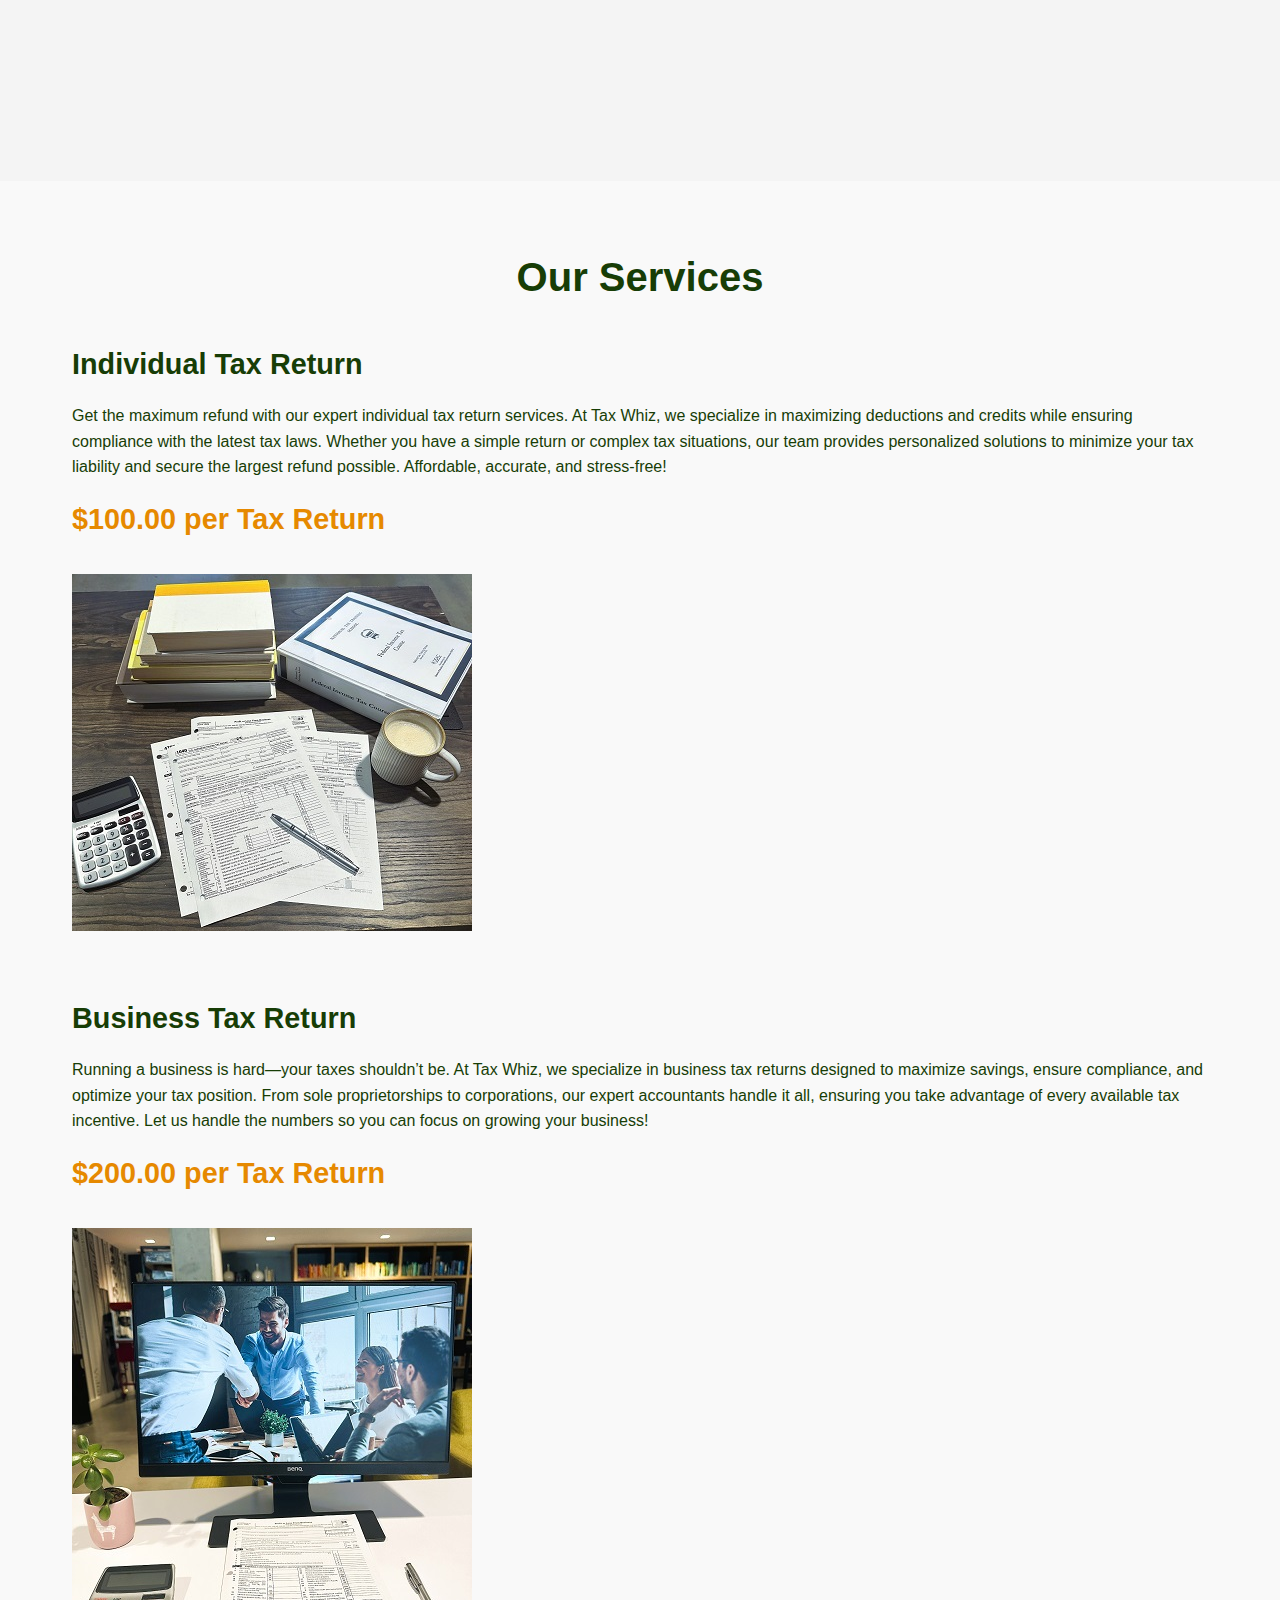
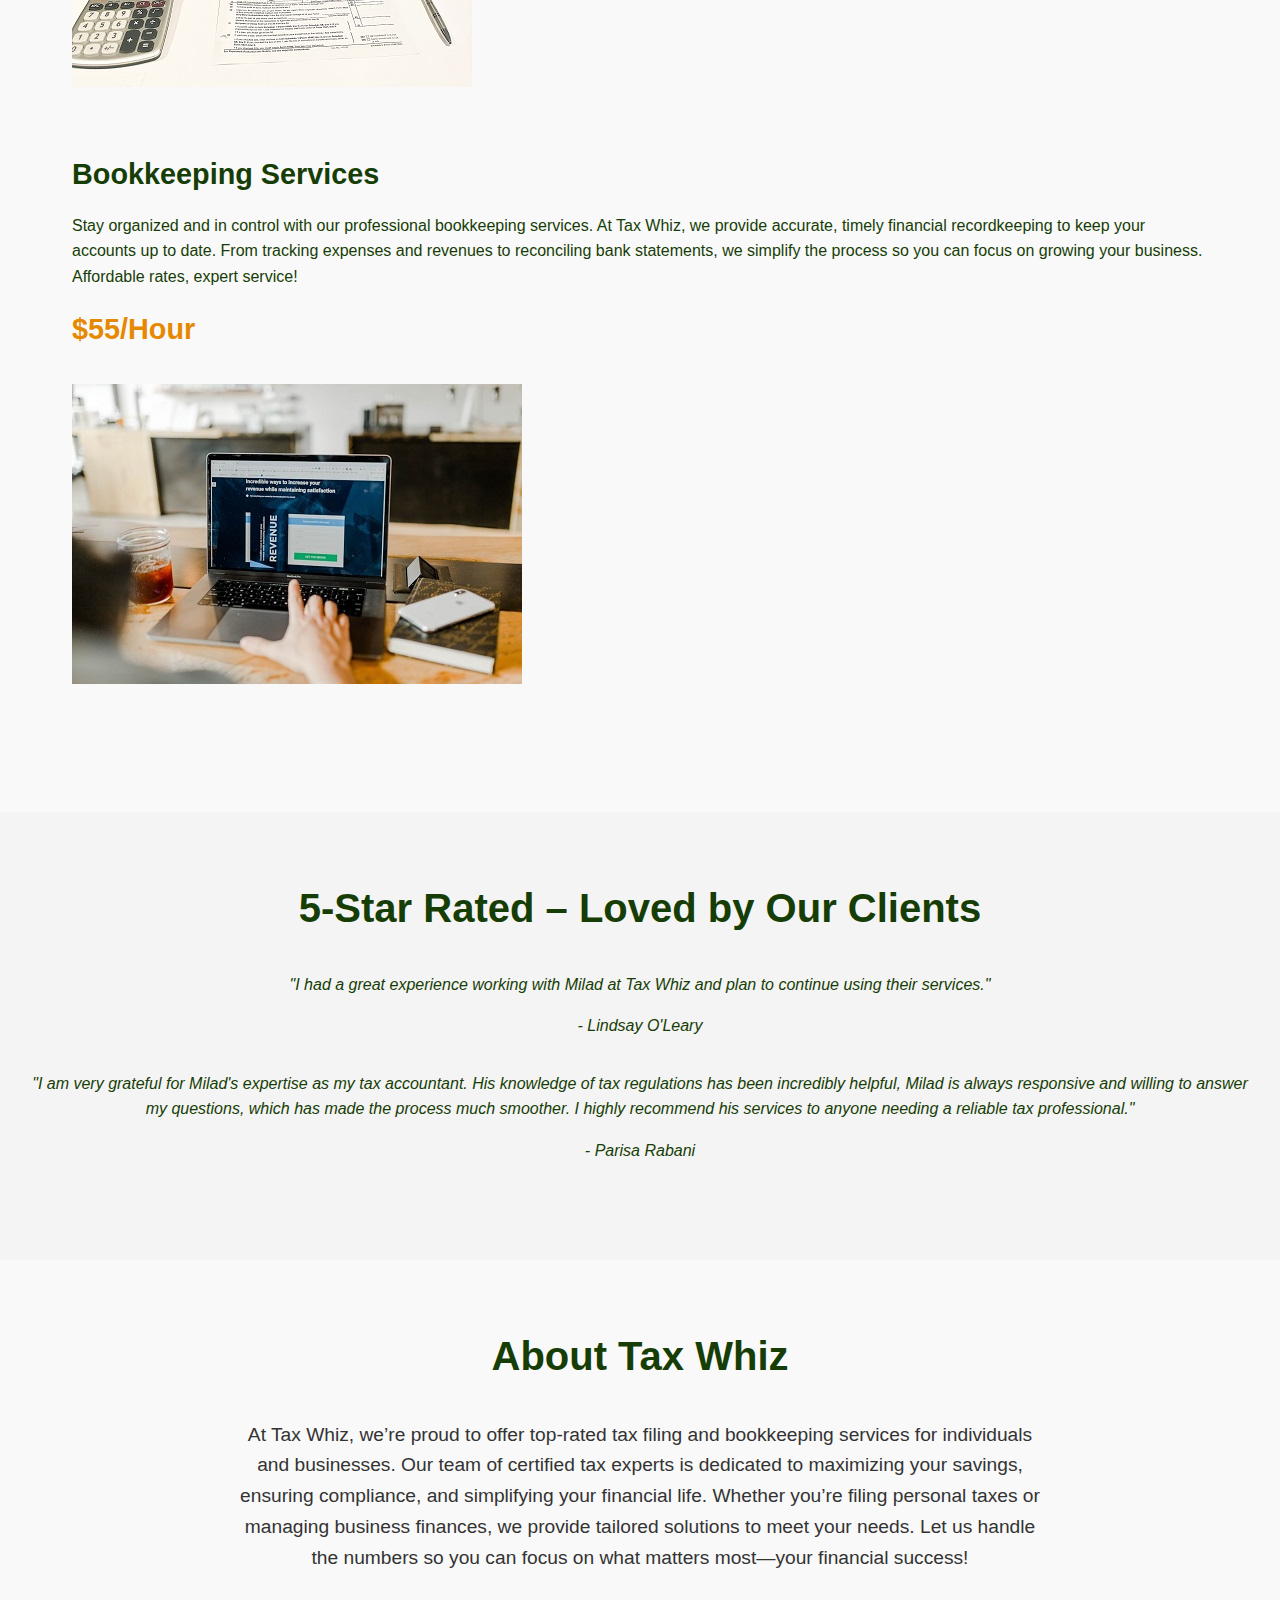
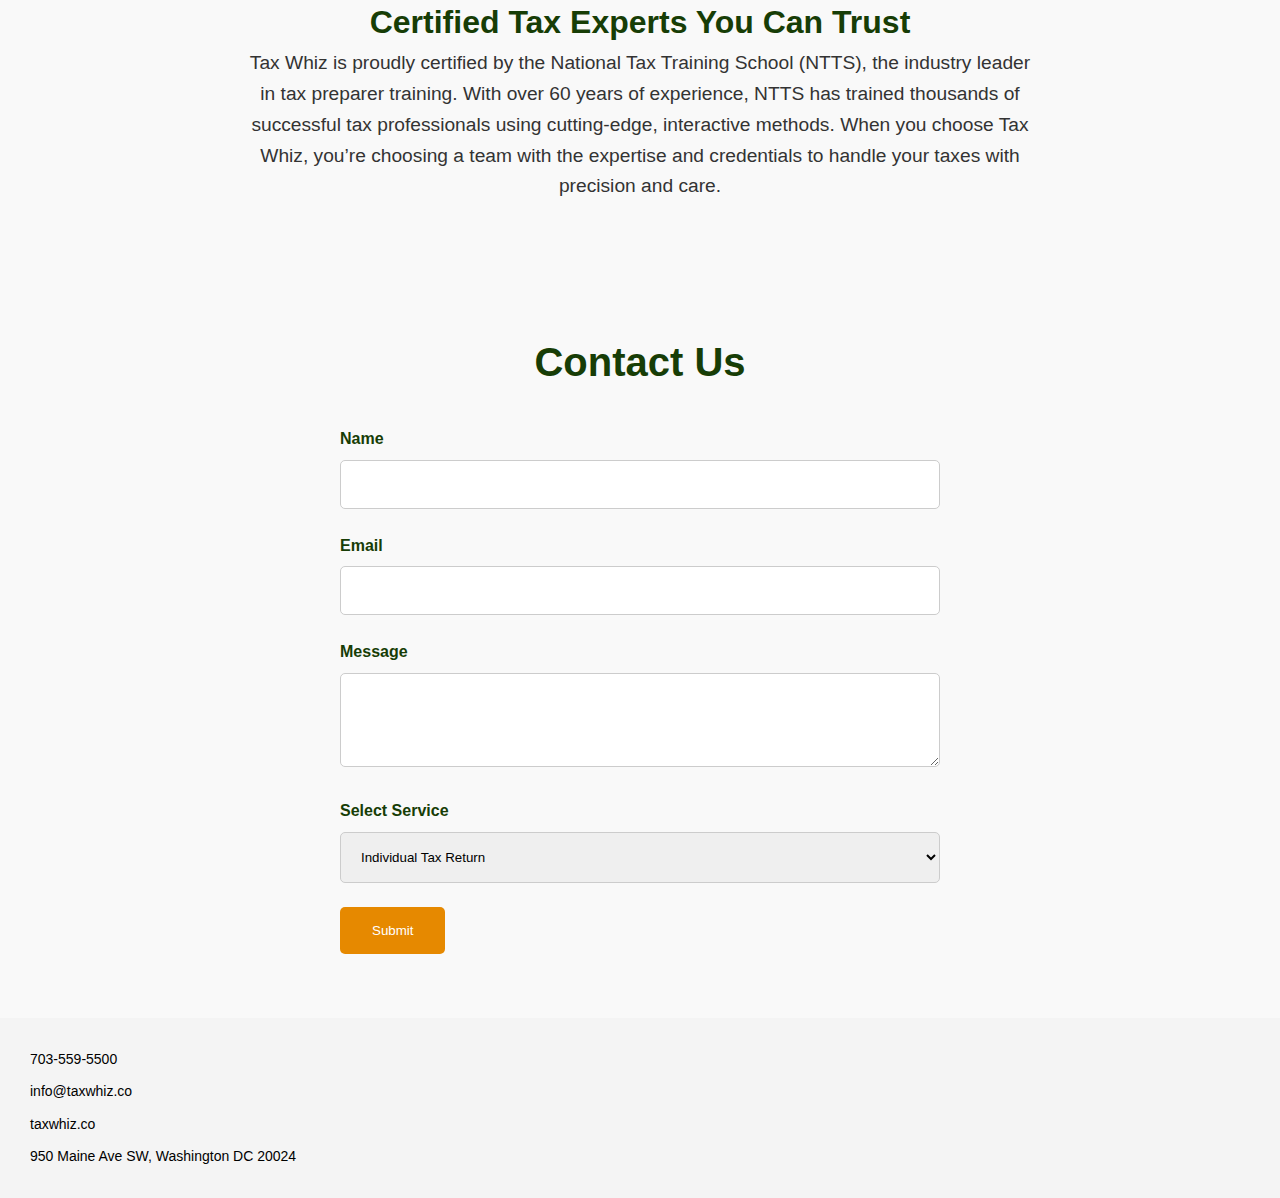
==== commit e84dae45: "Update index.html" ====
--- a/index.html
+++ b/index.html
@@ -114,7 +114,7 @@
 <!-- Testimonials Section -->
 <section id="testimonials">
     <div class="container">
-        <h2>5-Star Rated Tax Services – Loved by Our Clients</h2>
+        <h2>5-Star Rated – Loved by Our Clients</h2>
         <div class="testimonial">
             <p>"I had a great experience working with Milad at Tax Whiz and plan to continue using their services."</p>
             <p>- Lindsay O'Leary</p>
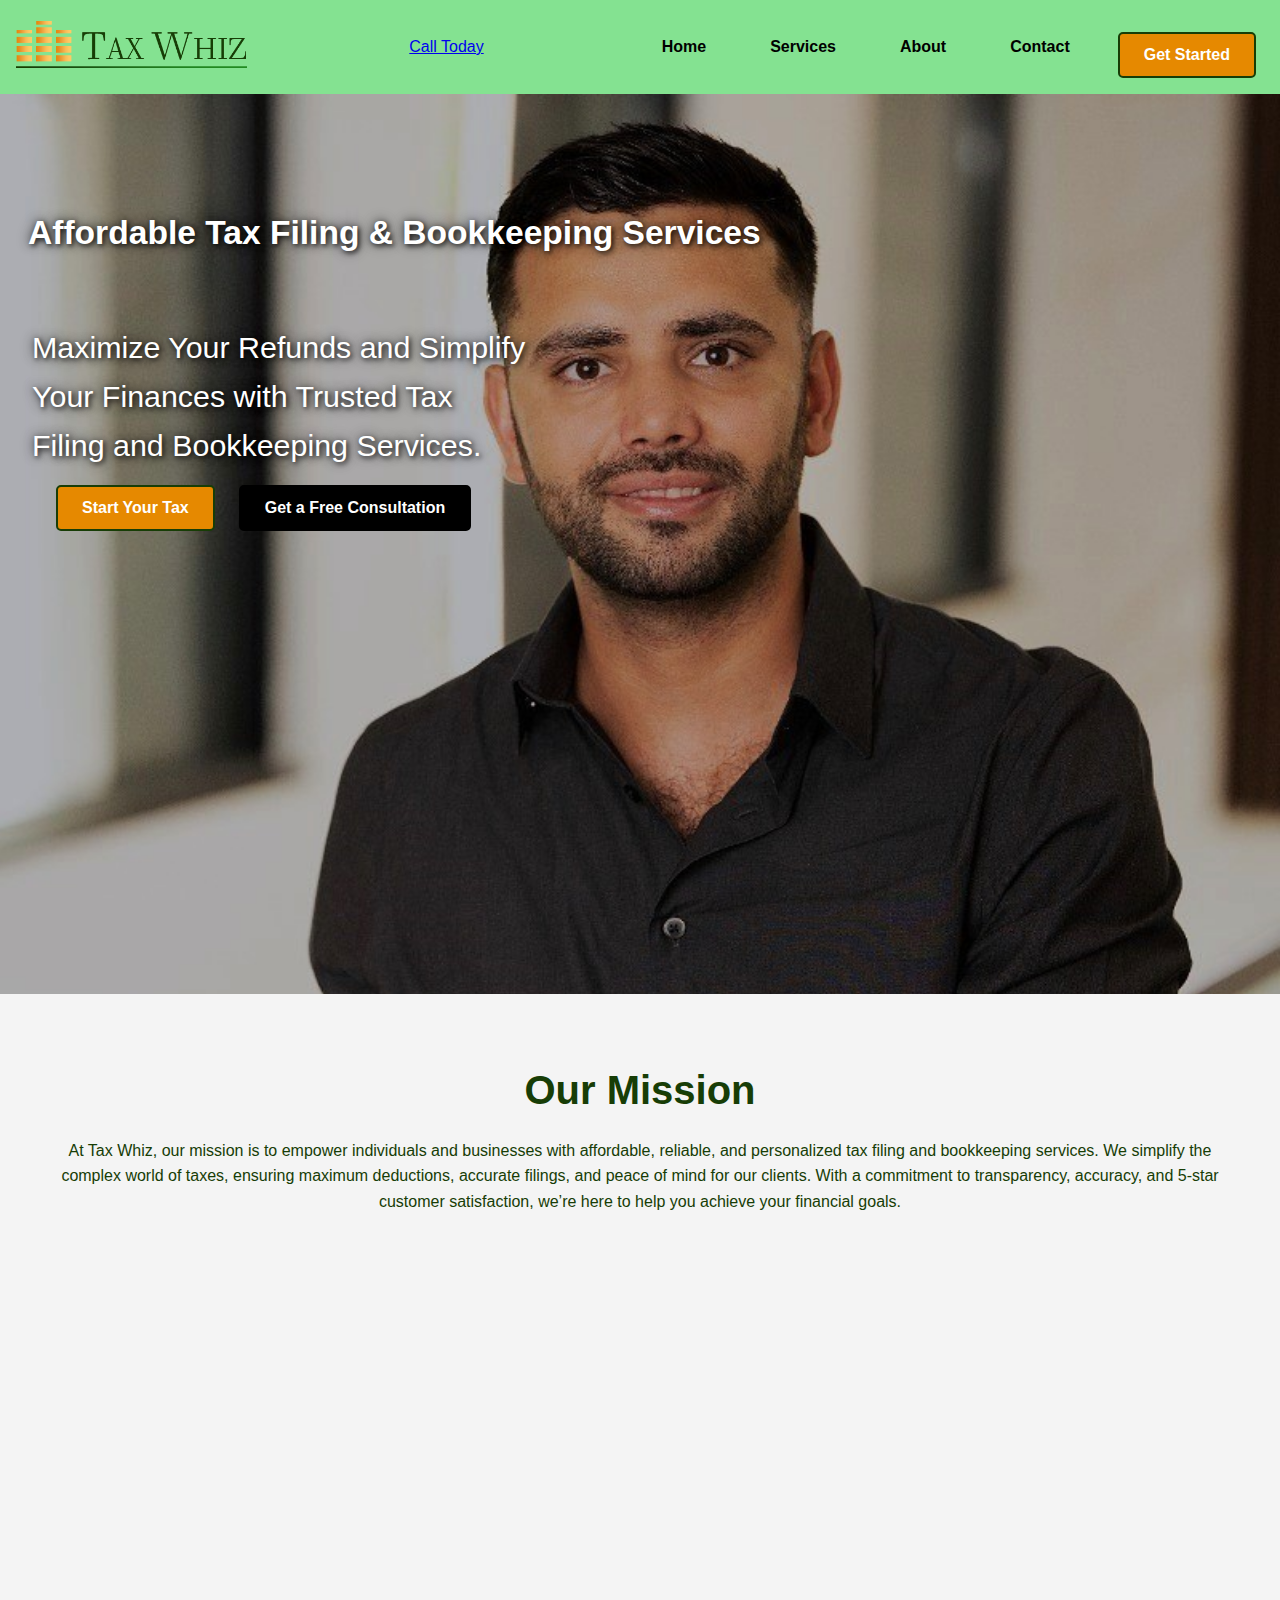
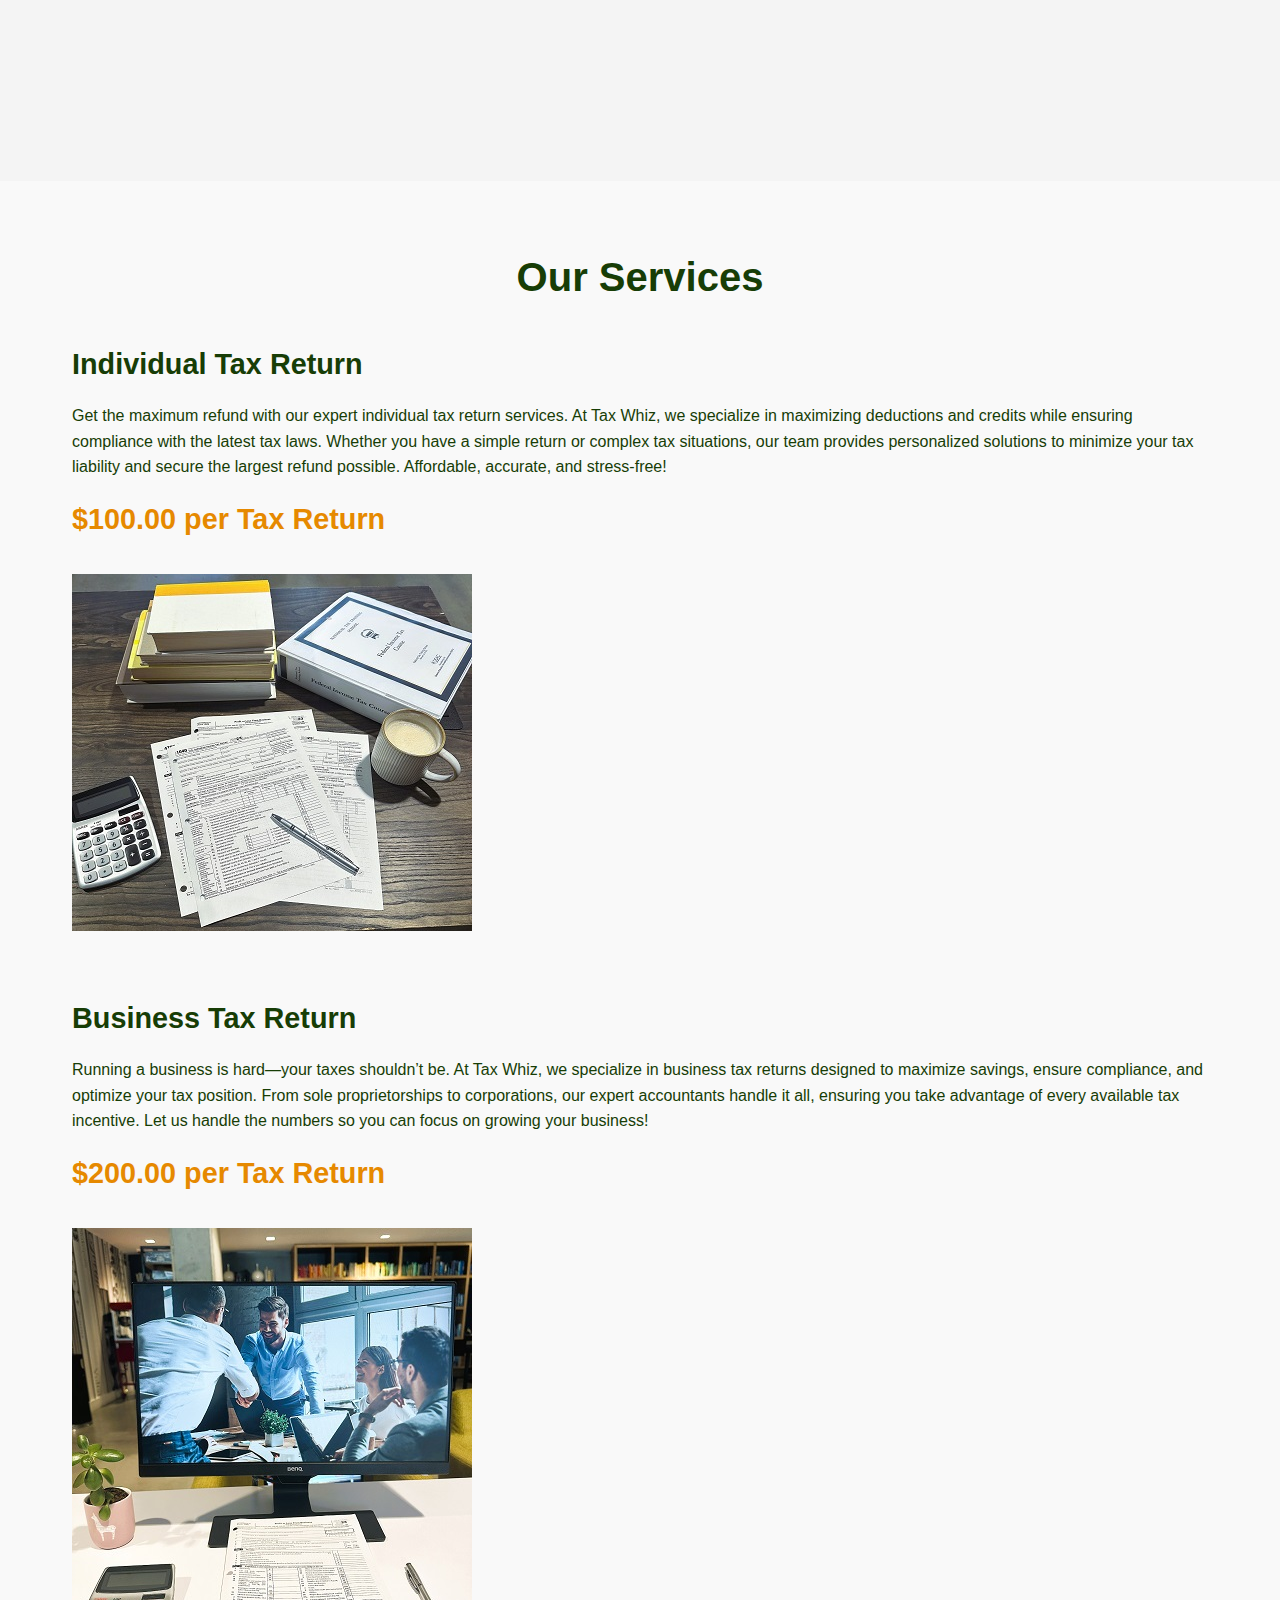
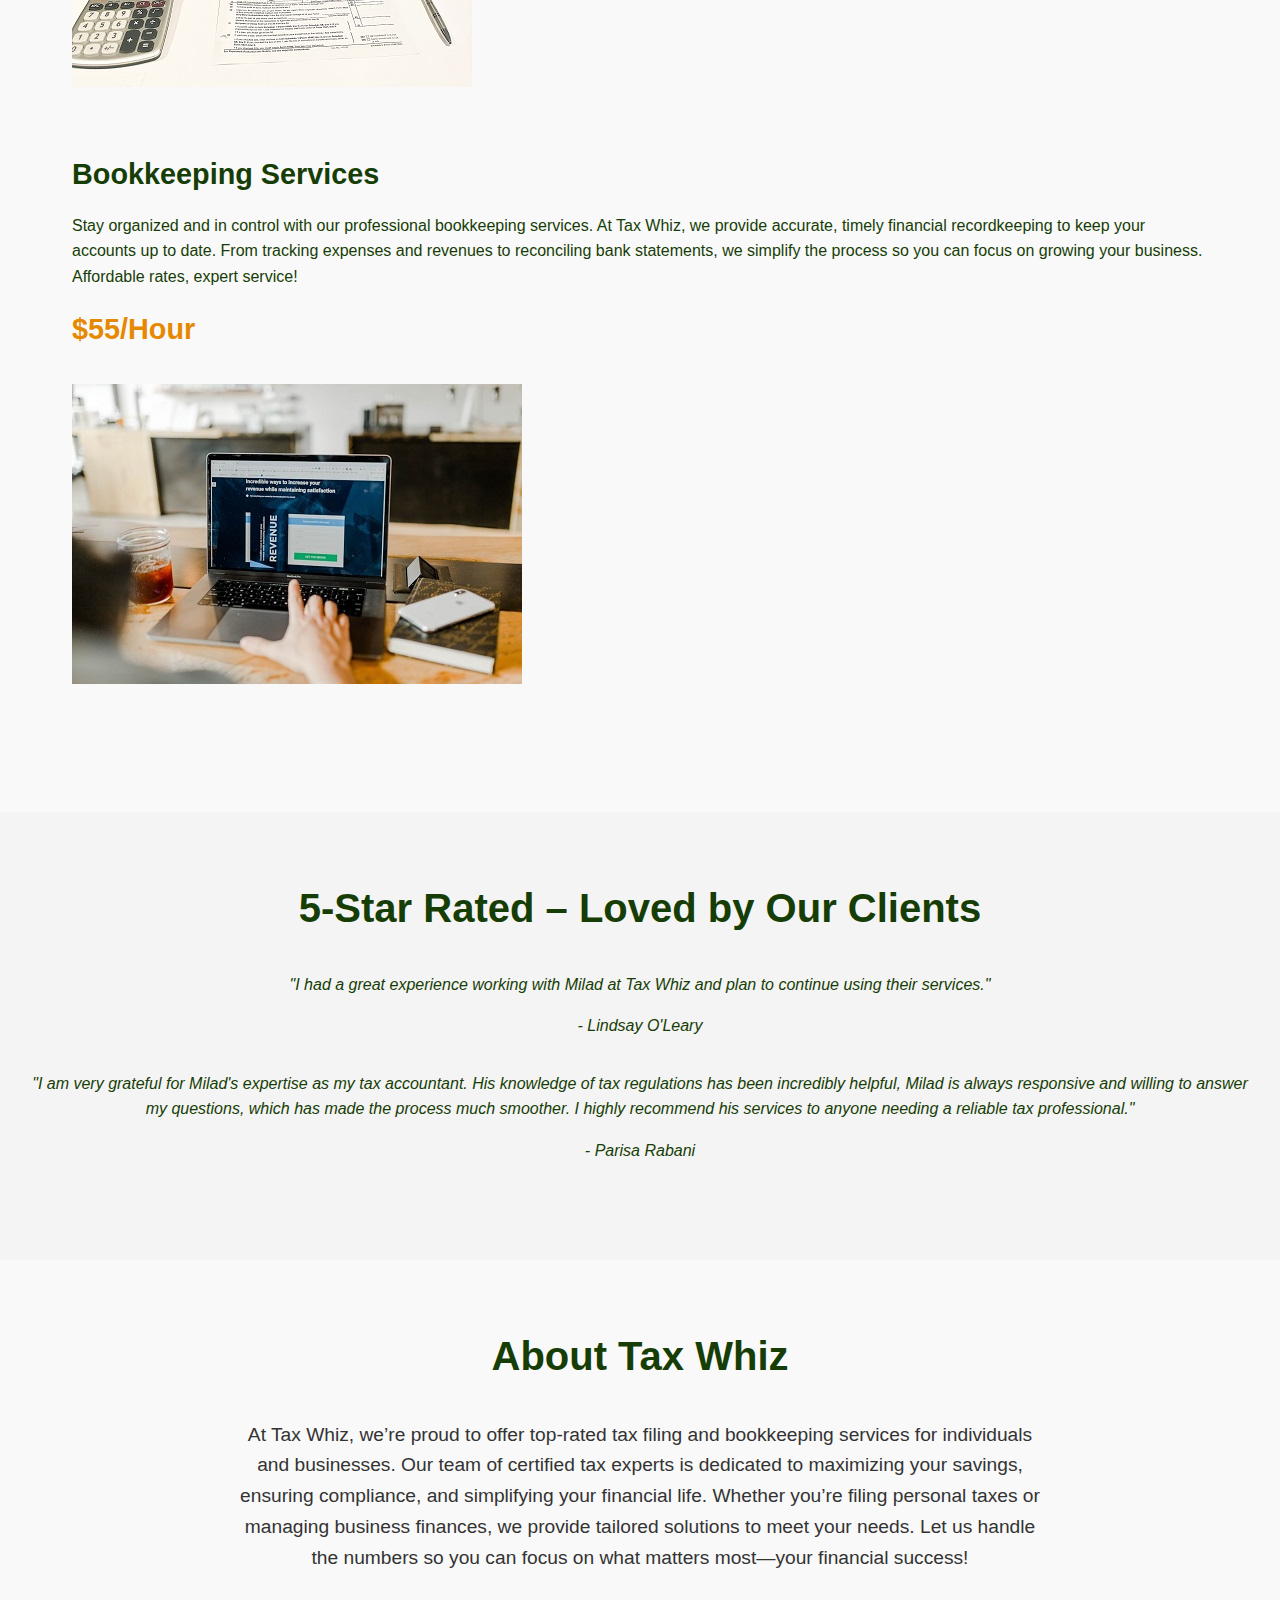
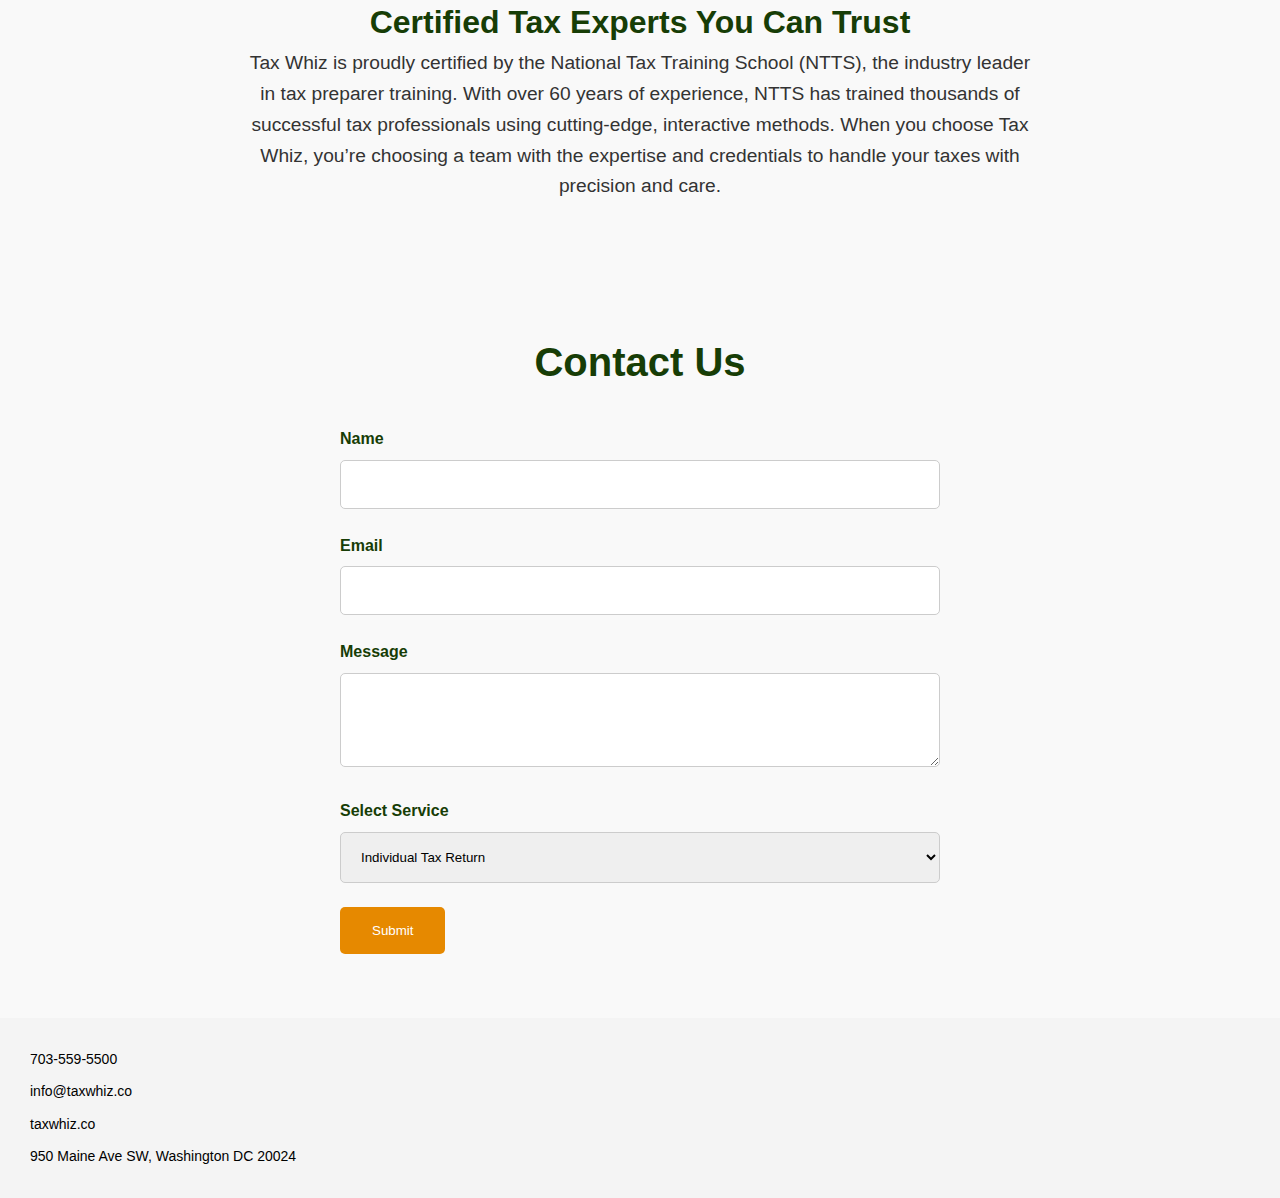
==== commit 98ef1272: "Update index.html" ====
--- a/index.html
+++ b/index.html
@@ -18,6 +18,8 @@
     <div class="logo">
         <img src="img/logo.png" alt="Logo"> <!-- Ensure the path to the logo is correct -->
     </div>
+    <!-- Add the "Call Today" button here -->
+    <a href="tel:703-559-5500" class="call-today-button">Call Today</a>
     <button id="hamburger" aria-label="Toggle menu" aria-expanded="false">
         &#9776; <!-- Hamburger Icon -->
     </button>
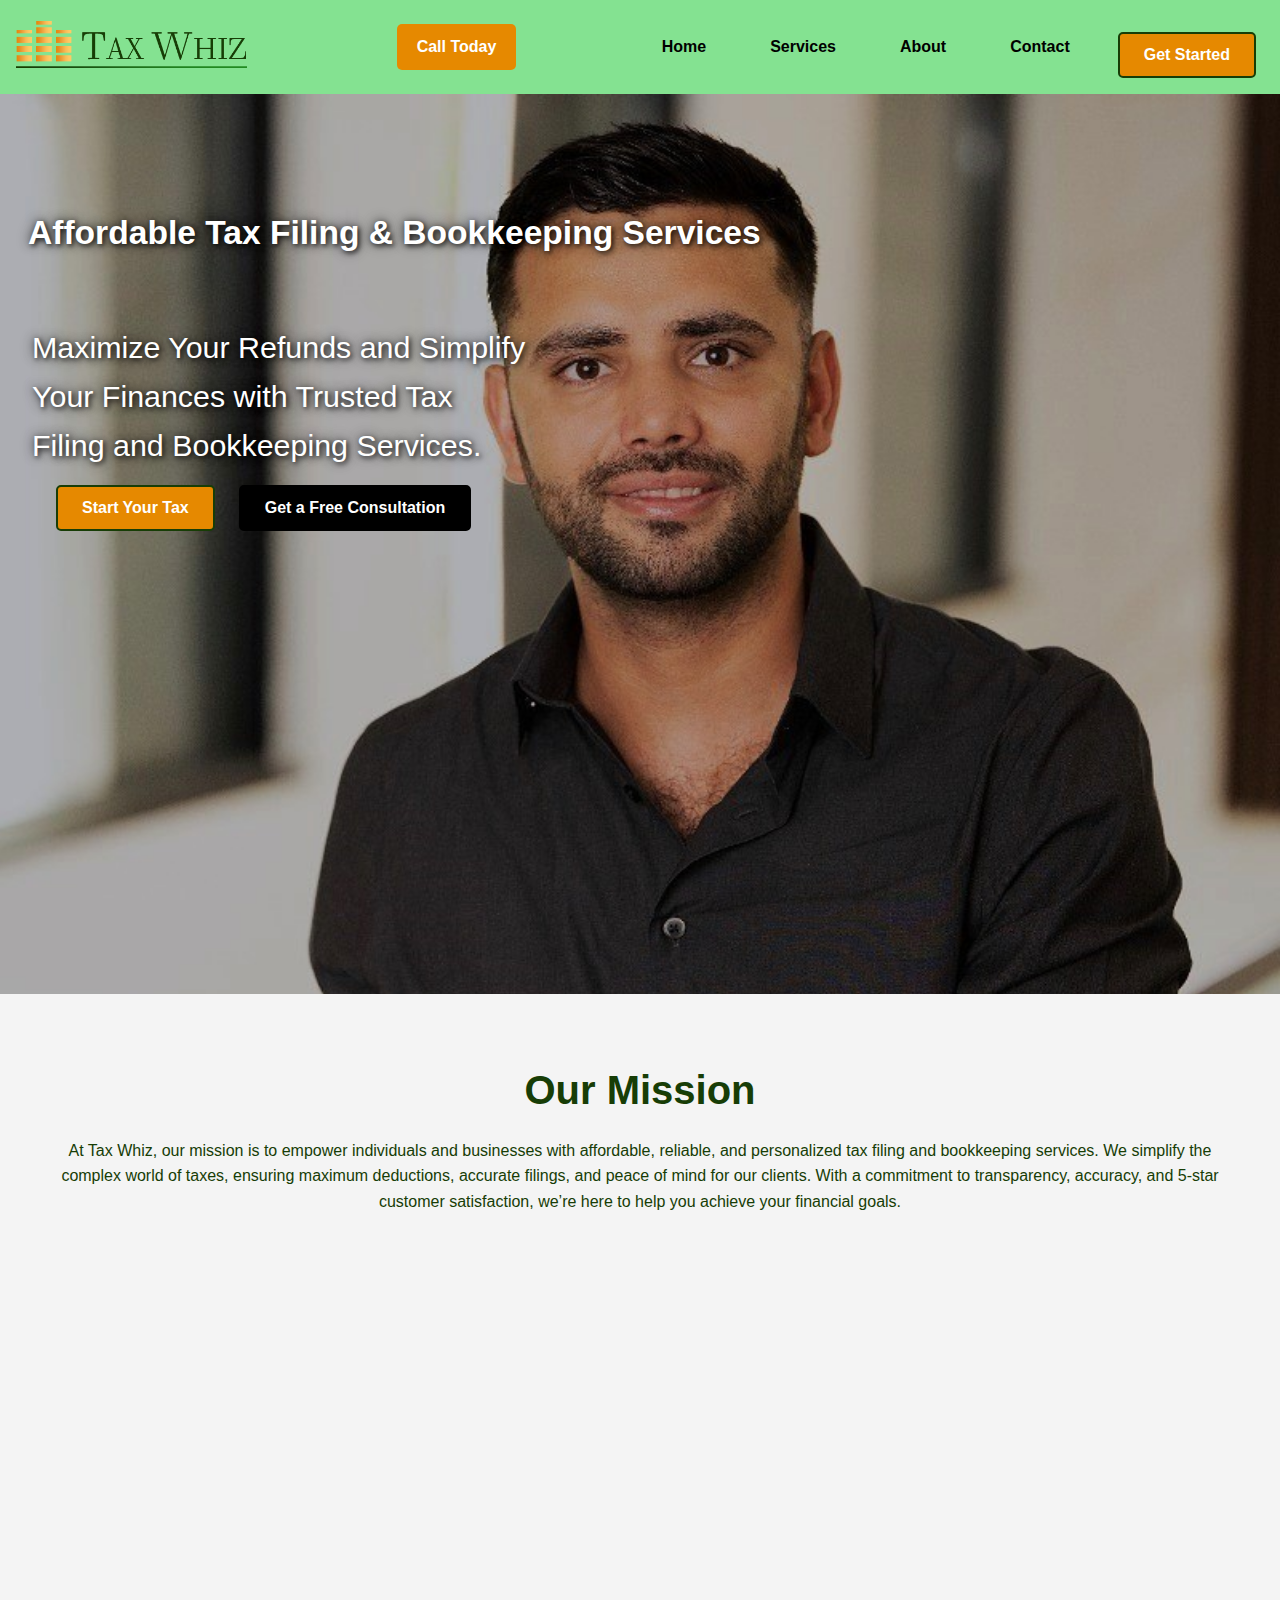
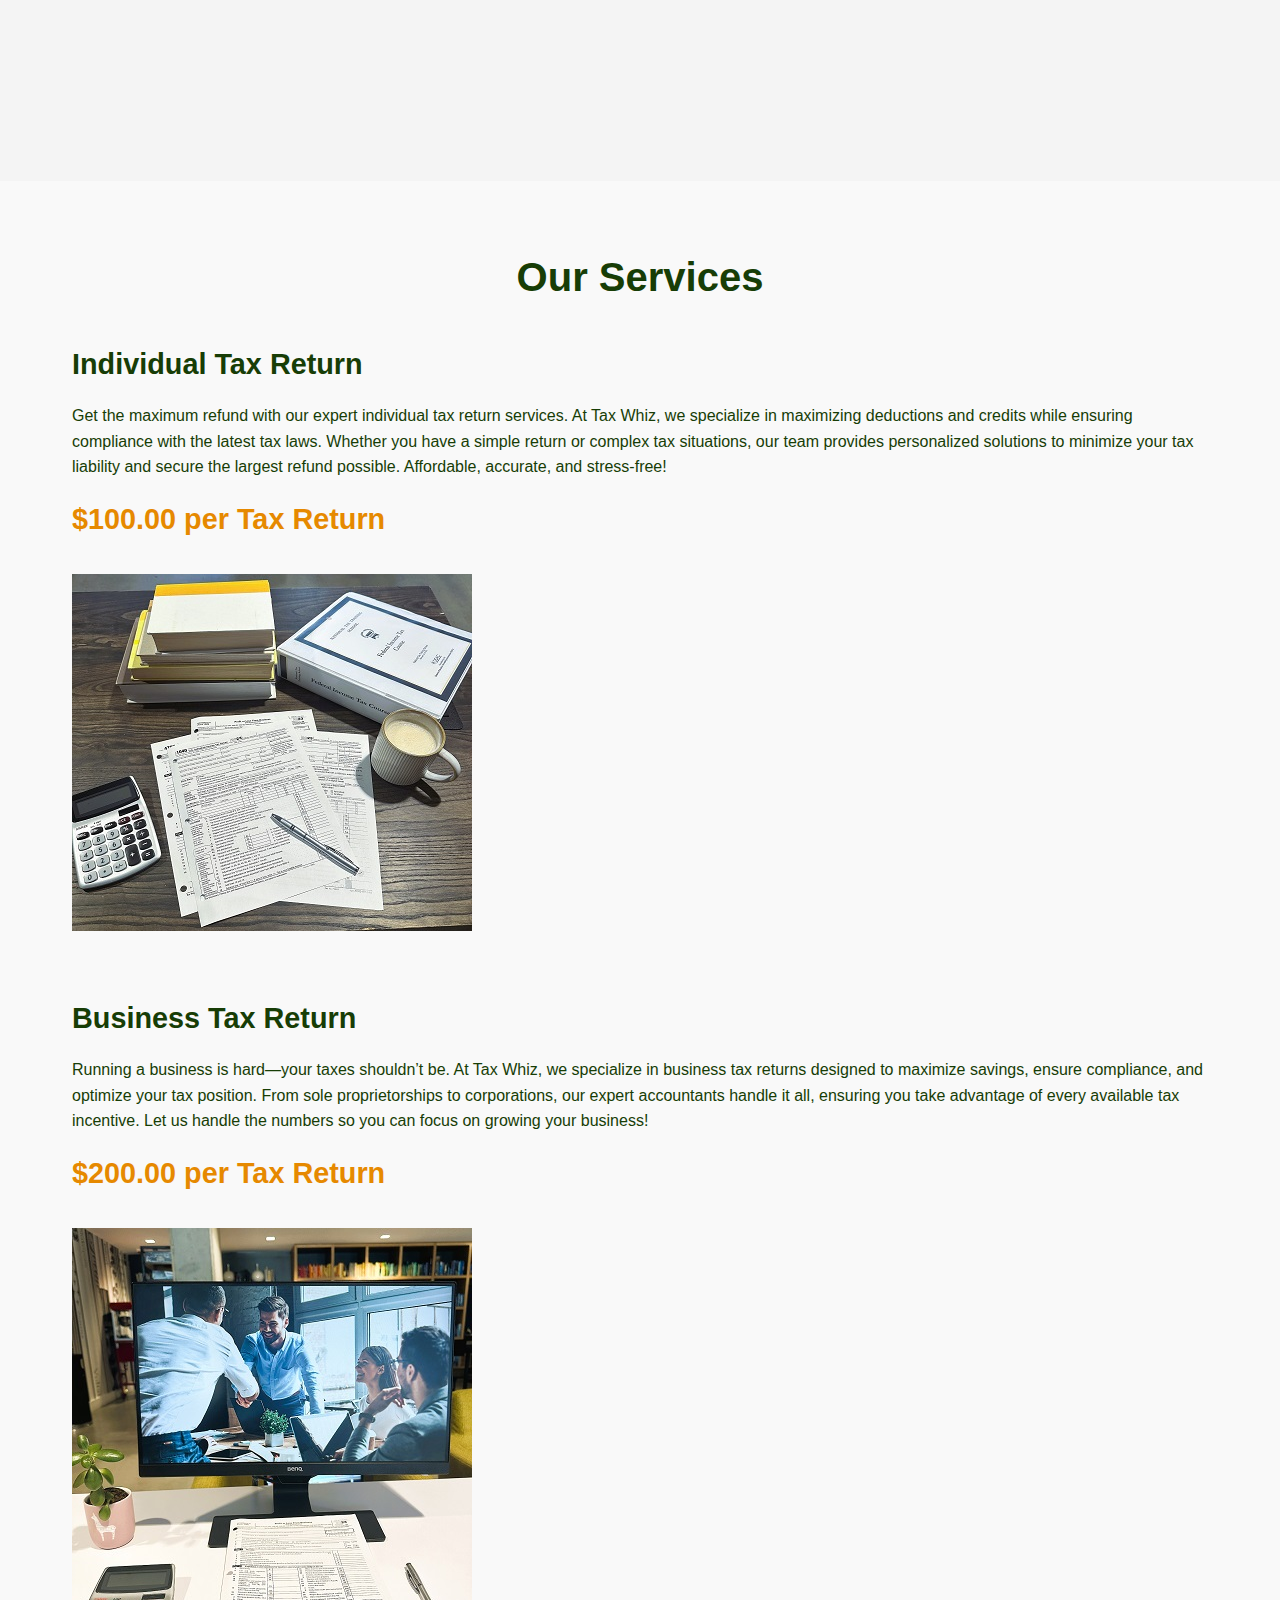
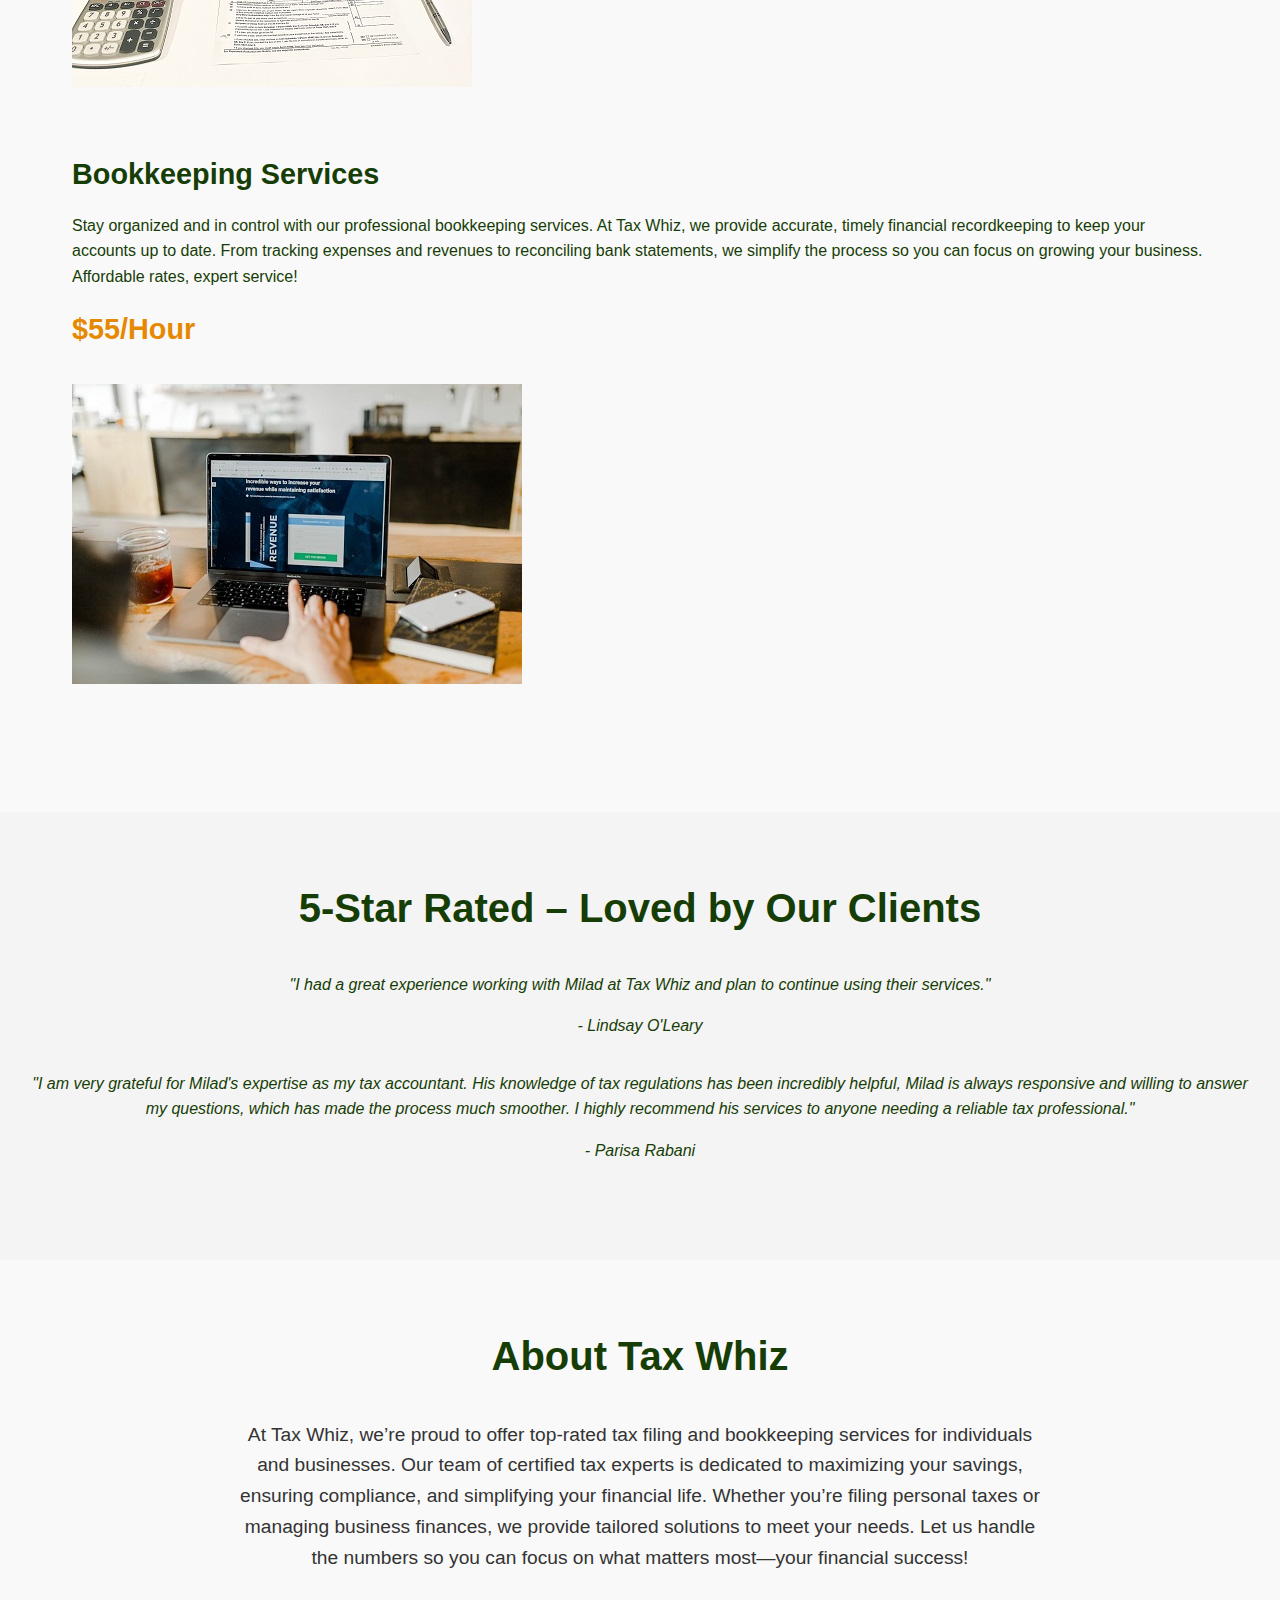
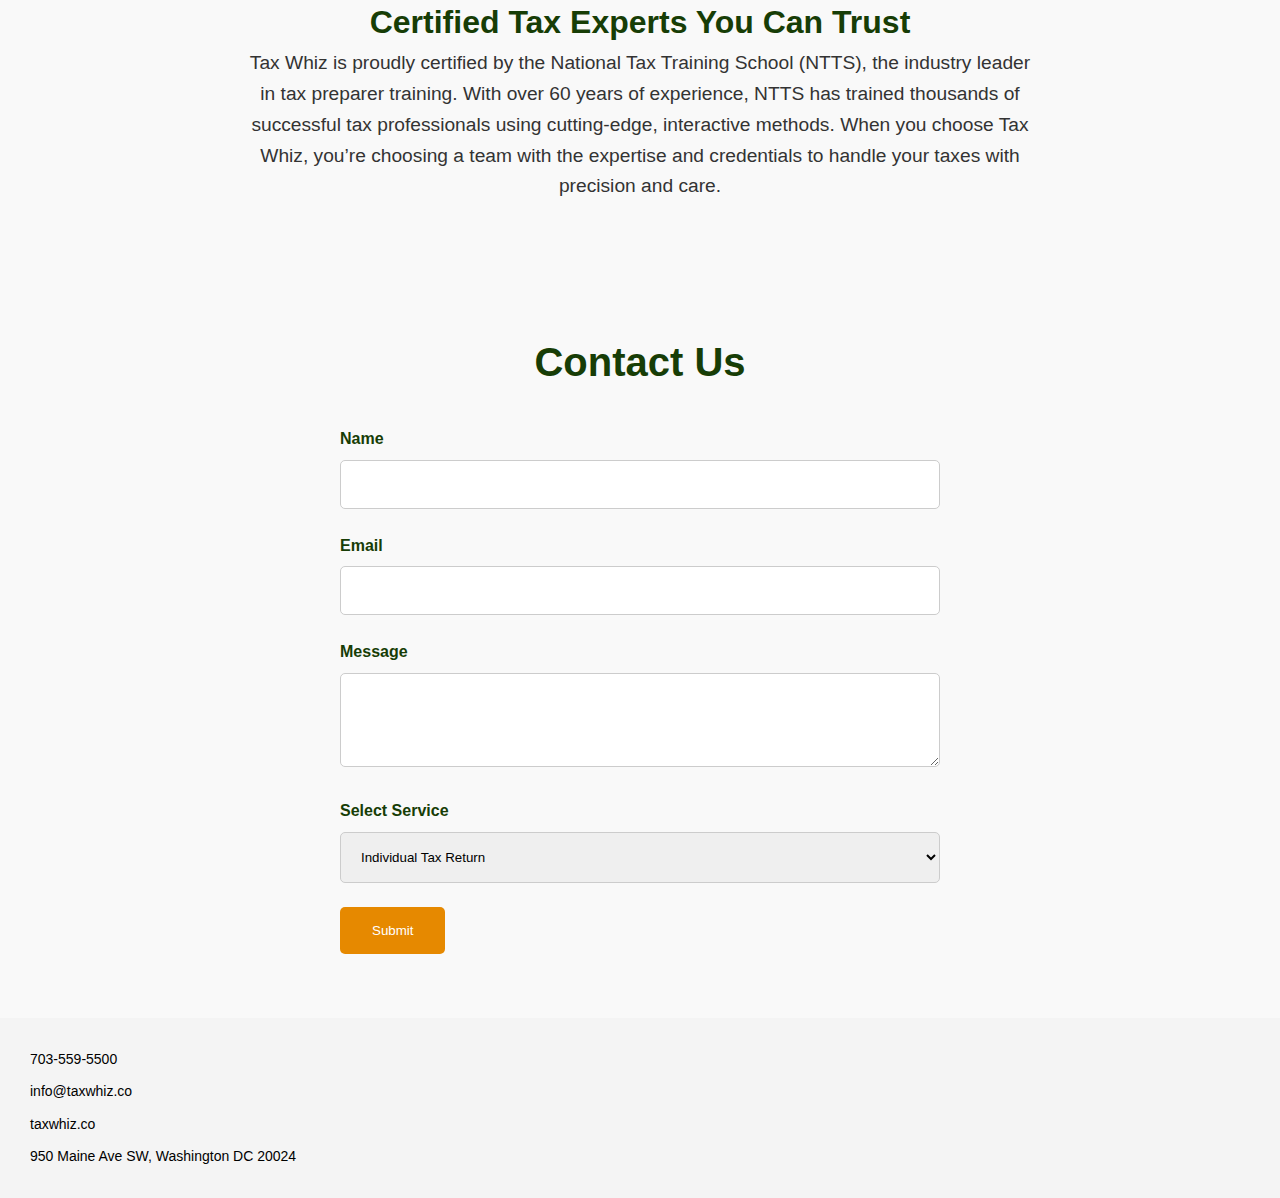
==== commit a1461070: "Update index.html" ====
--- a/index.html
+++ b/index.html
@@ -18,7 +18,7 @@
     <div class="logo">
         <img src="img/logo.png" alt="Logo"> <!-- Ensure the path to the logo is correct -->
     </div>
-    <!-- Add the "Call Today" button here -->
+    <!-- Add the "Call Us Today" button here -->
     <a href="tel:703-559-5500" class="call-today-button">Call Today</a>
     <button id="hamburger" aria-label="Toggle menu" aria-expanded="false">
         &#9776; <!-- Hamburger Icon -->
--- a/css/styles.css
+++ b/css/styles.css
@@ -113,6 +113,21 @@
     display: block;
 }
 
+.call-today-button {
+    display: inline-block;
+    padding: 10px 20px;
+    background-color: #E68900; /* Blue color, change as needed */
+    color: white;
+    text-decoration: none;
+    border-radius: 5px;
+    font-weight: bold;
+    margin-left: 20px; /* Adjust spacing as needed */
+    transition: background-color 0.3s ease;
+}
+
+.call-today-button:hover {
+    background-color: #0056b3; /* Darker blue on hover */
+}
 
 /* Hero Section */
 .hero {
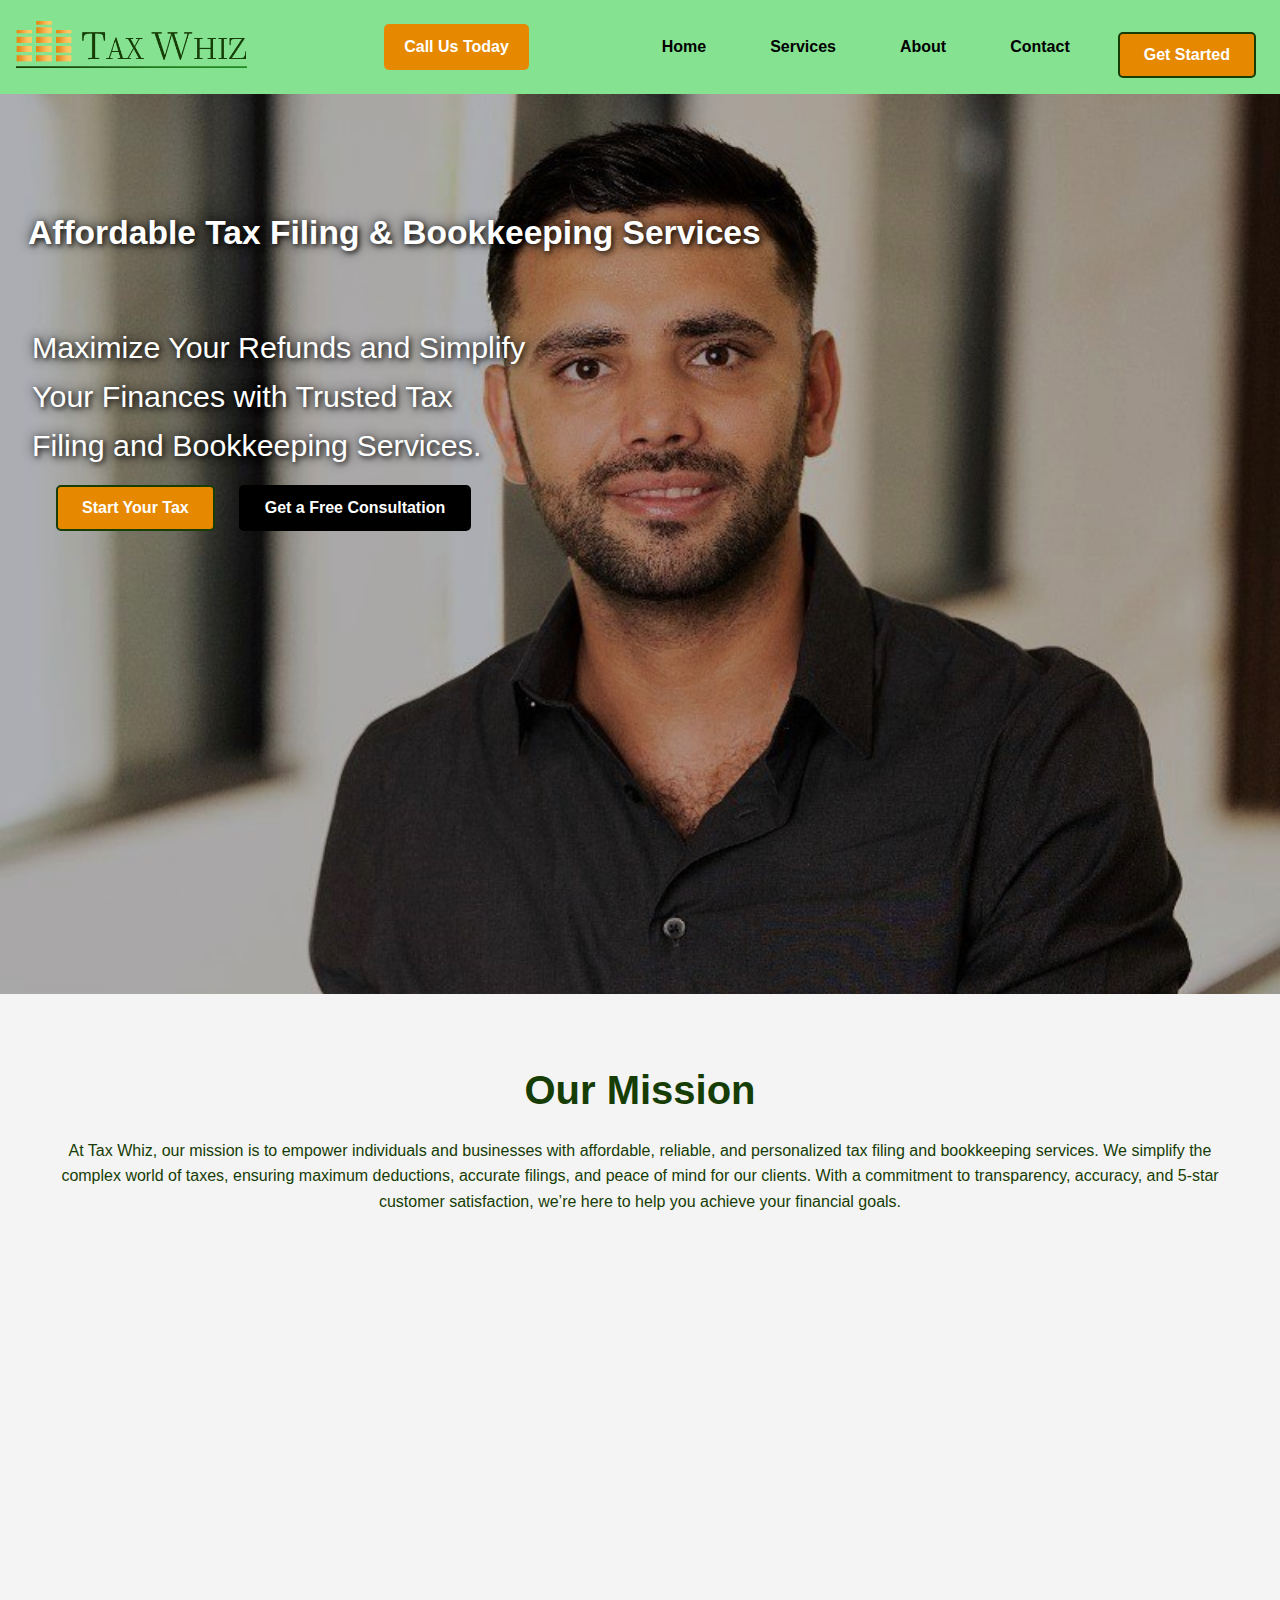
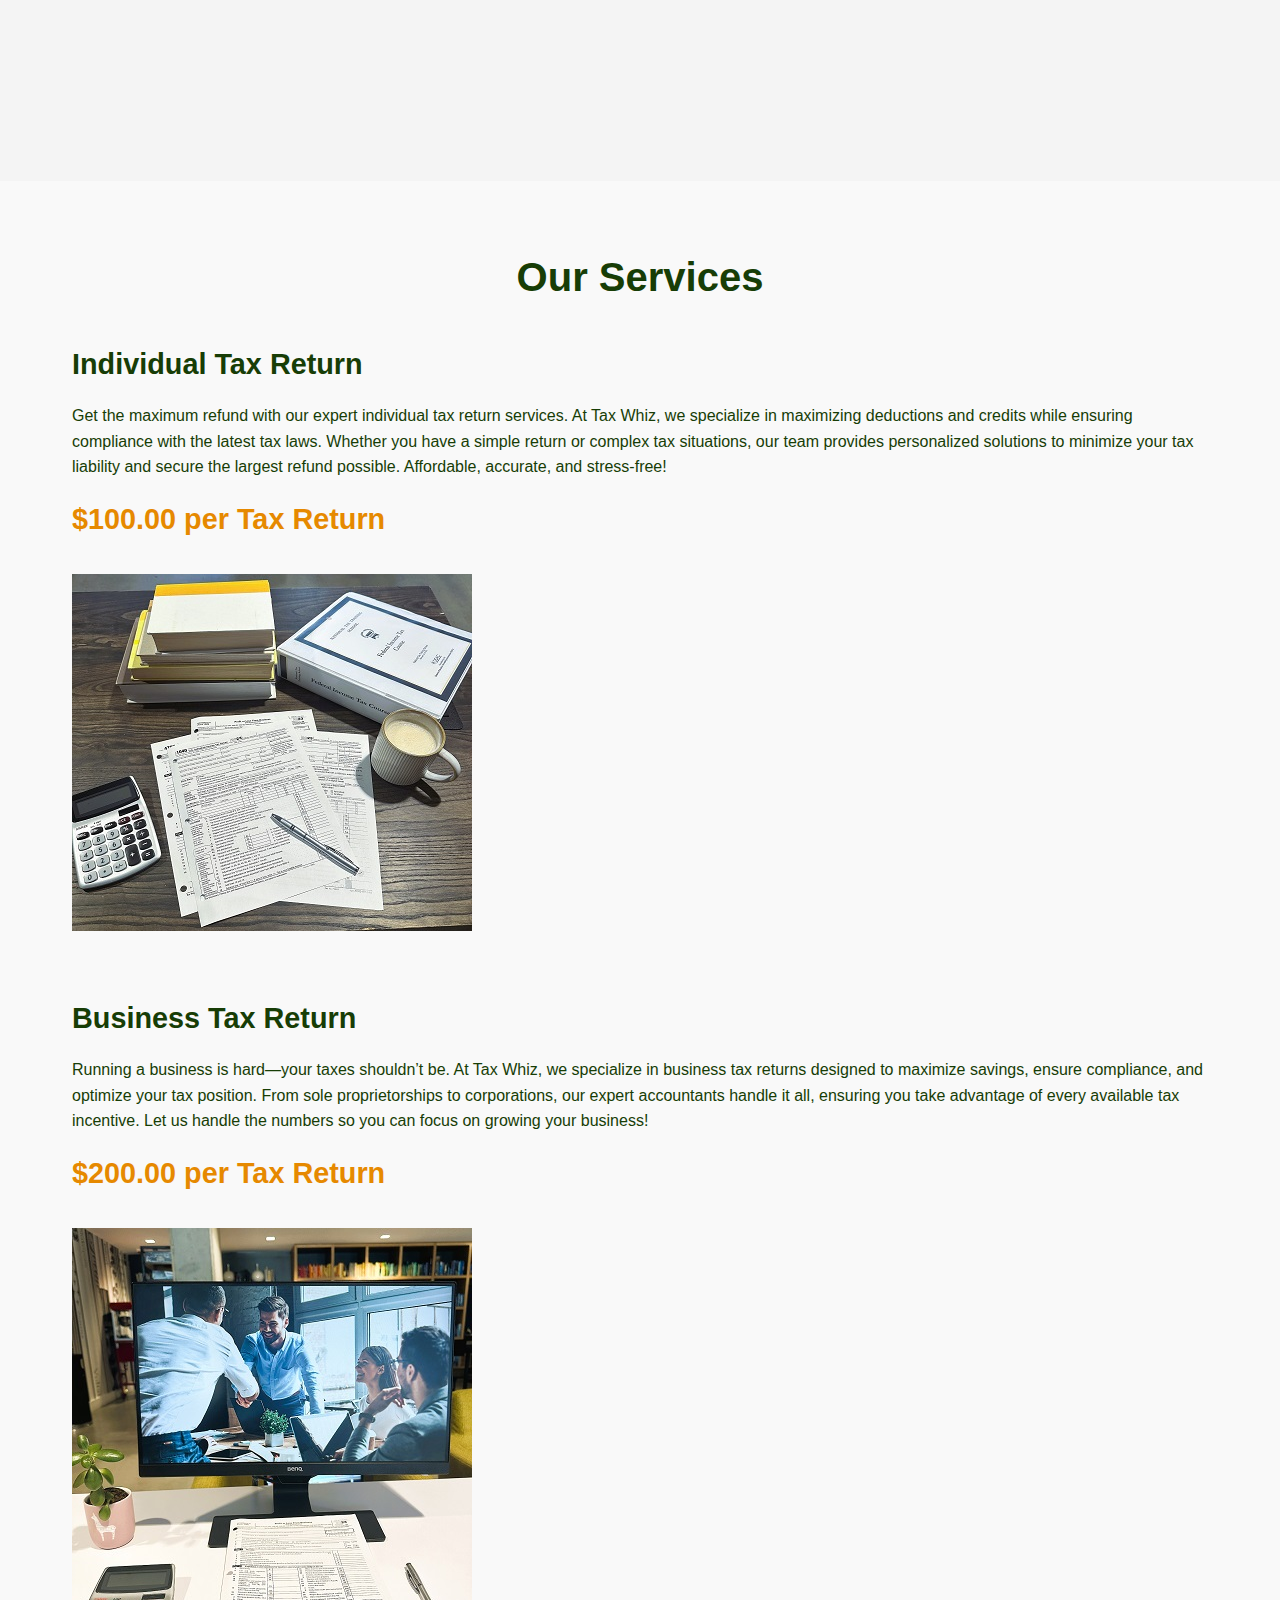
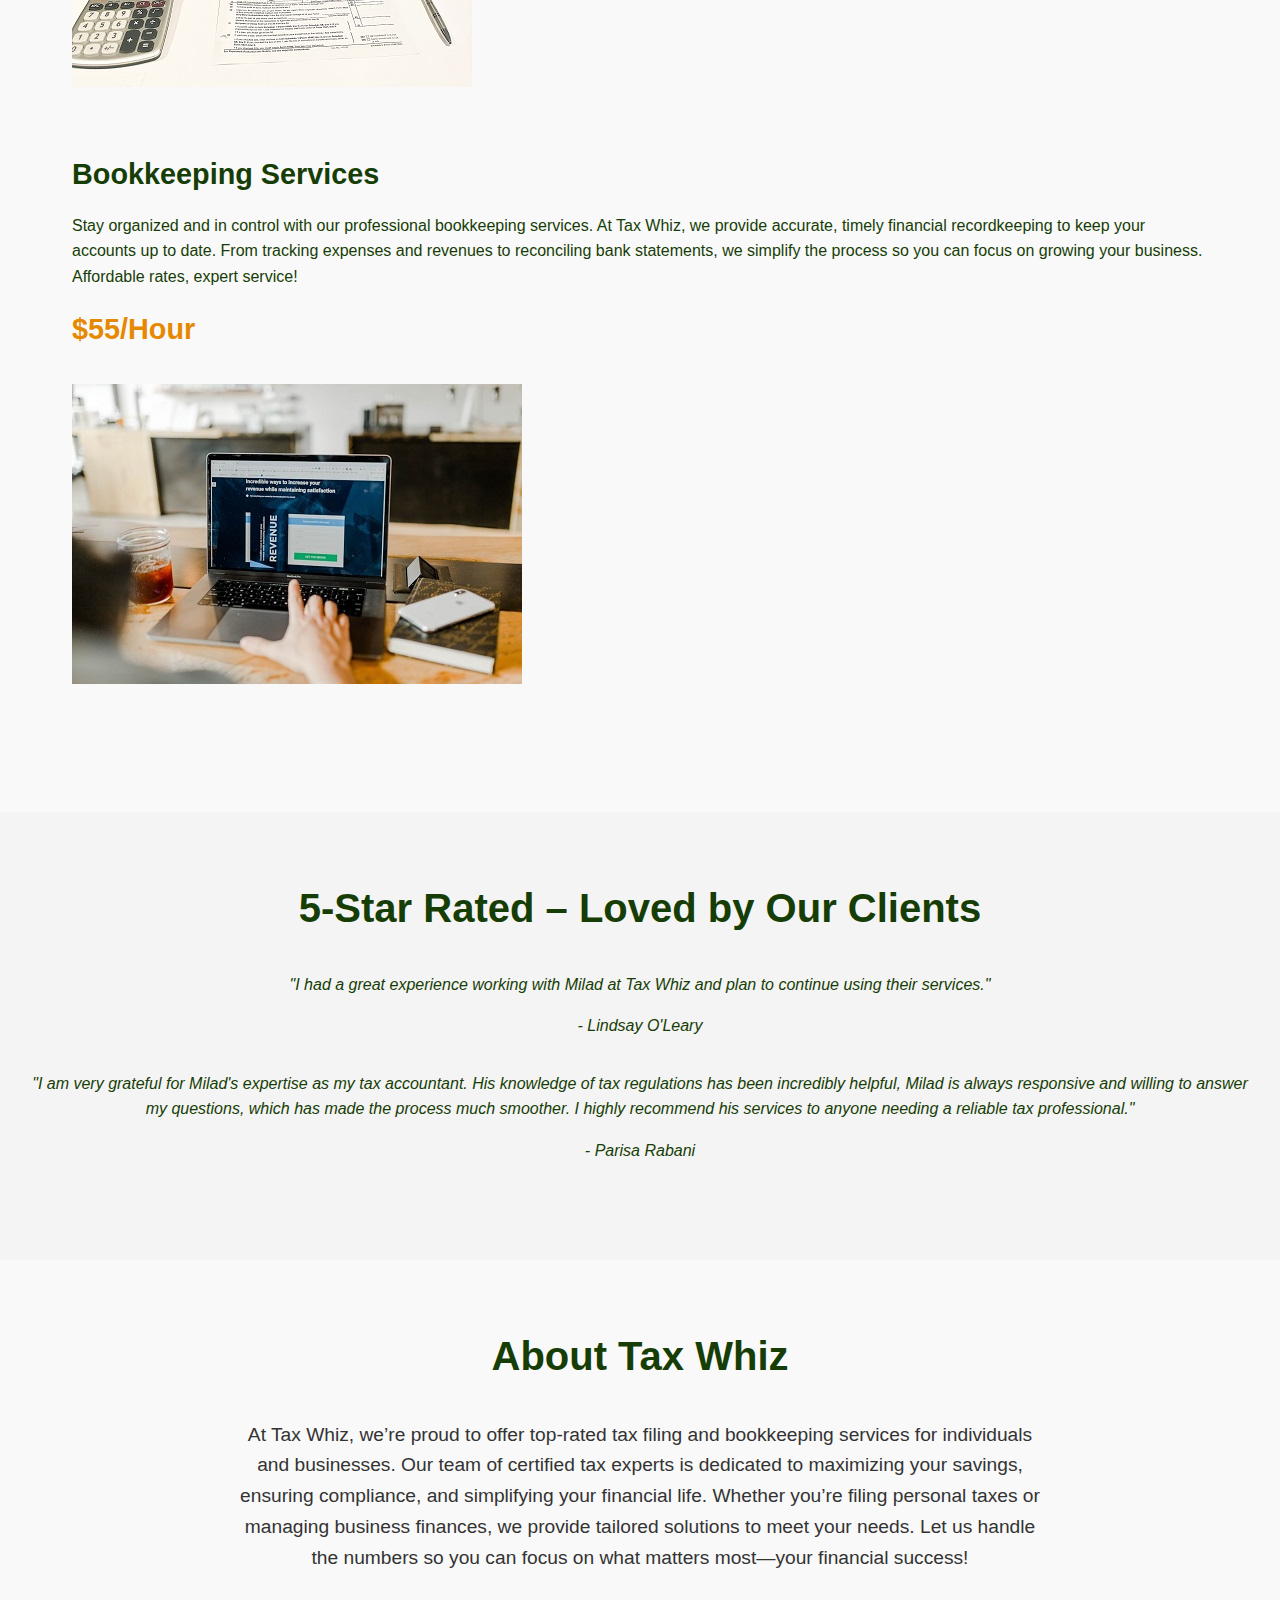
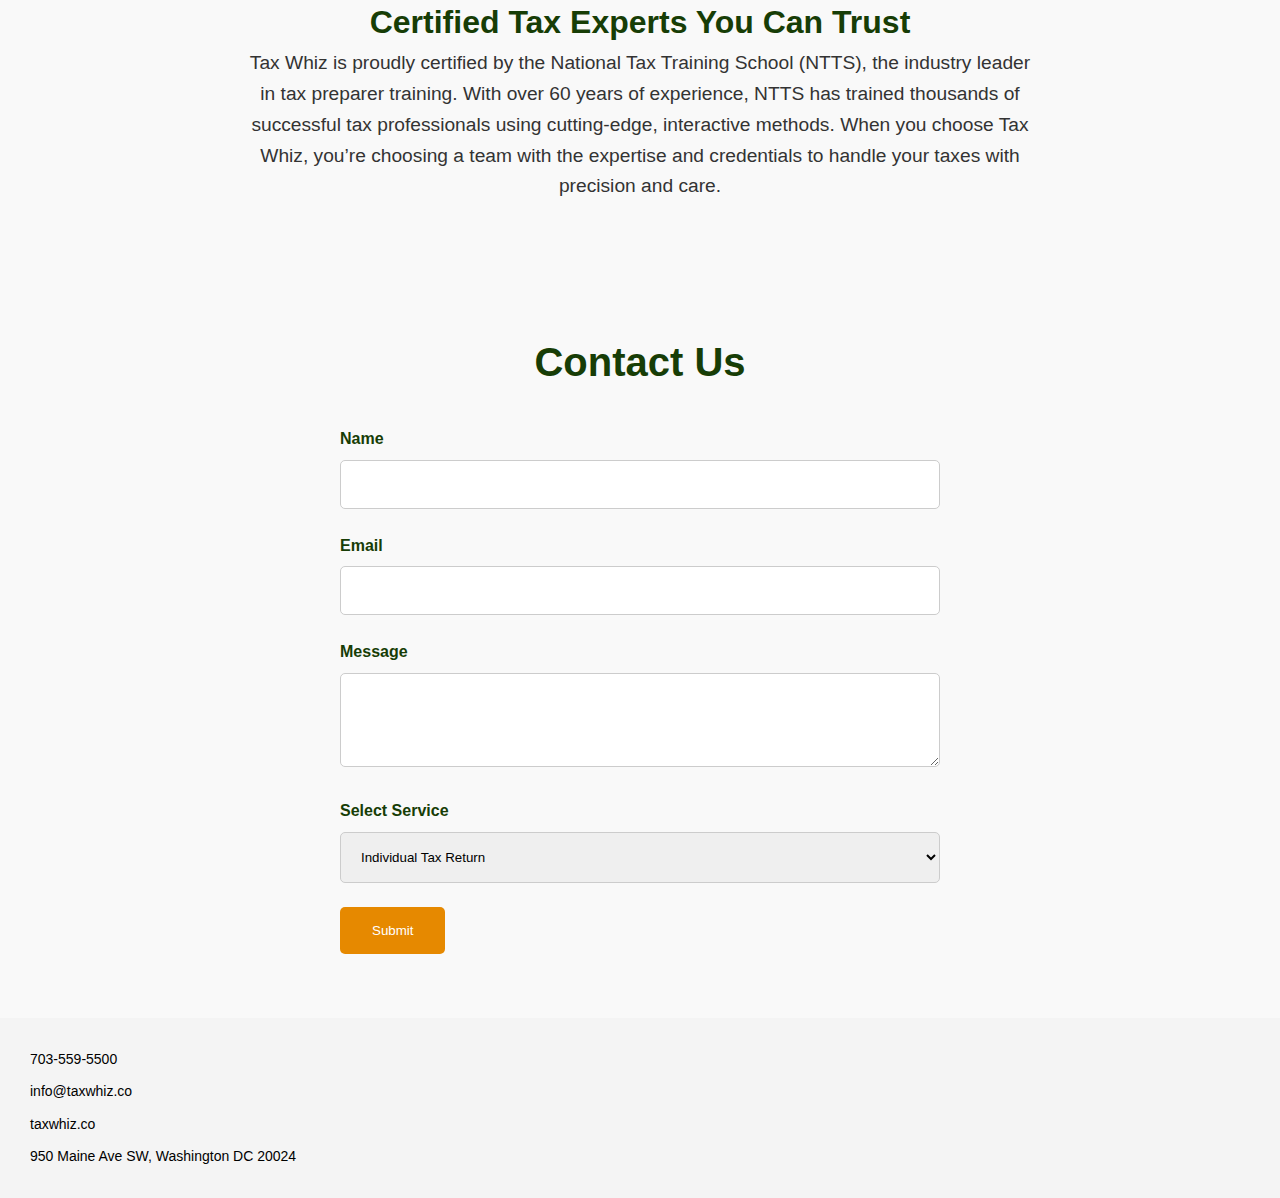
==== commit aa6b1d33: "Update index.html" ====
--- a/index.html
+++ b/index.html
@@ -19,7 +19,7 @@
         <img src="img/logo.png" alt="Logo"> <!-- Ensure the path to the logo is correct -->
     </div>
     <!-- Add the "Call Us Today" button here -->
-    <a href="tel:703-559-5500" class="call-today-button">Call Today</a>
+    <a href="tel:703-559-5500" class="call-today-button">Call Us Today</a>
     <button id="hamburger" aria-label="Toggle menu" aria-expanded="false">
         &#9776; <!-- Hamburger Icon -->
     </button>
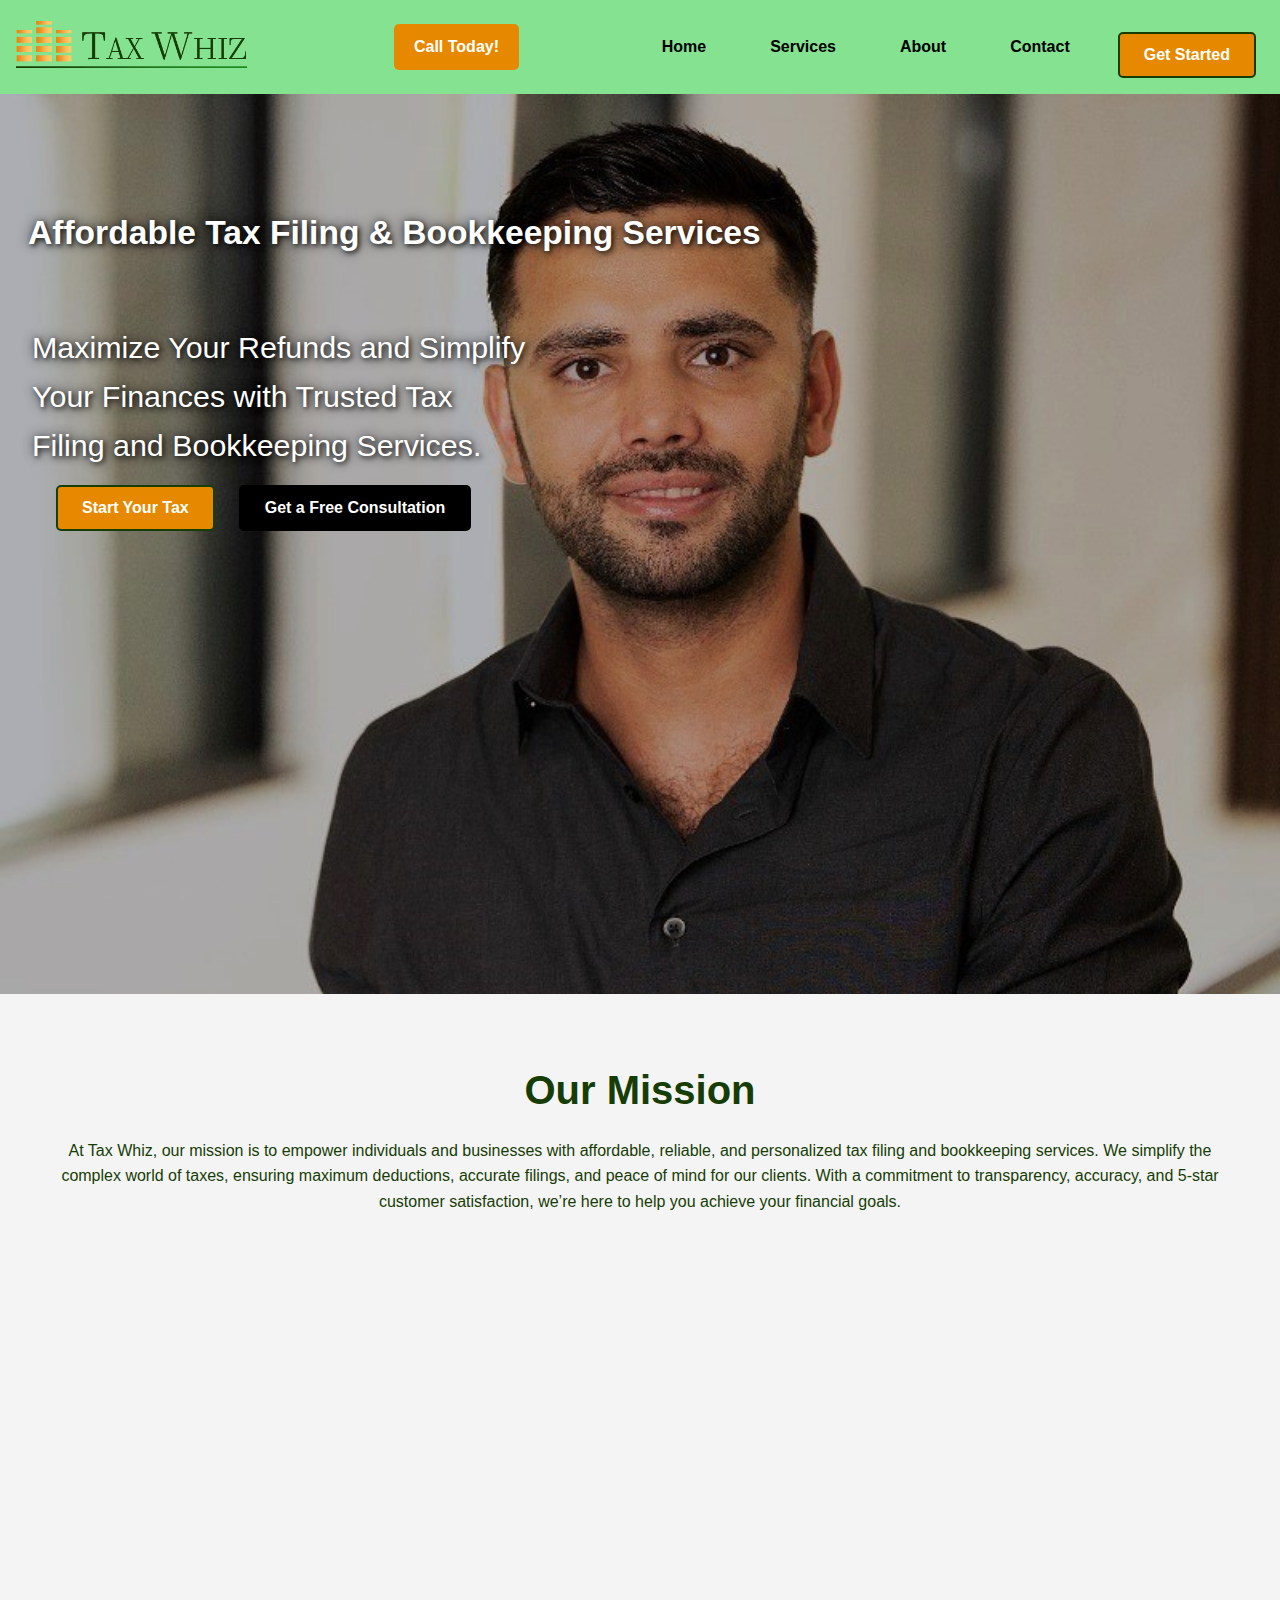
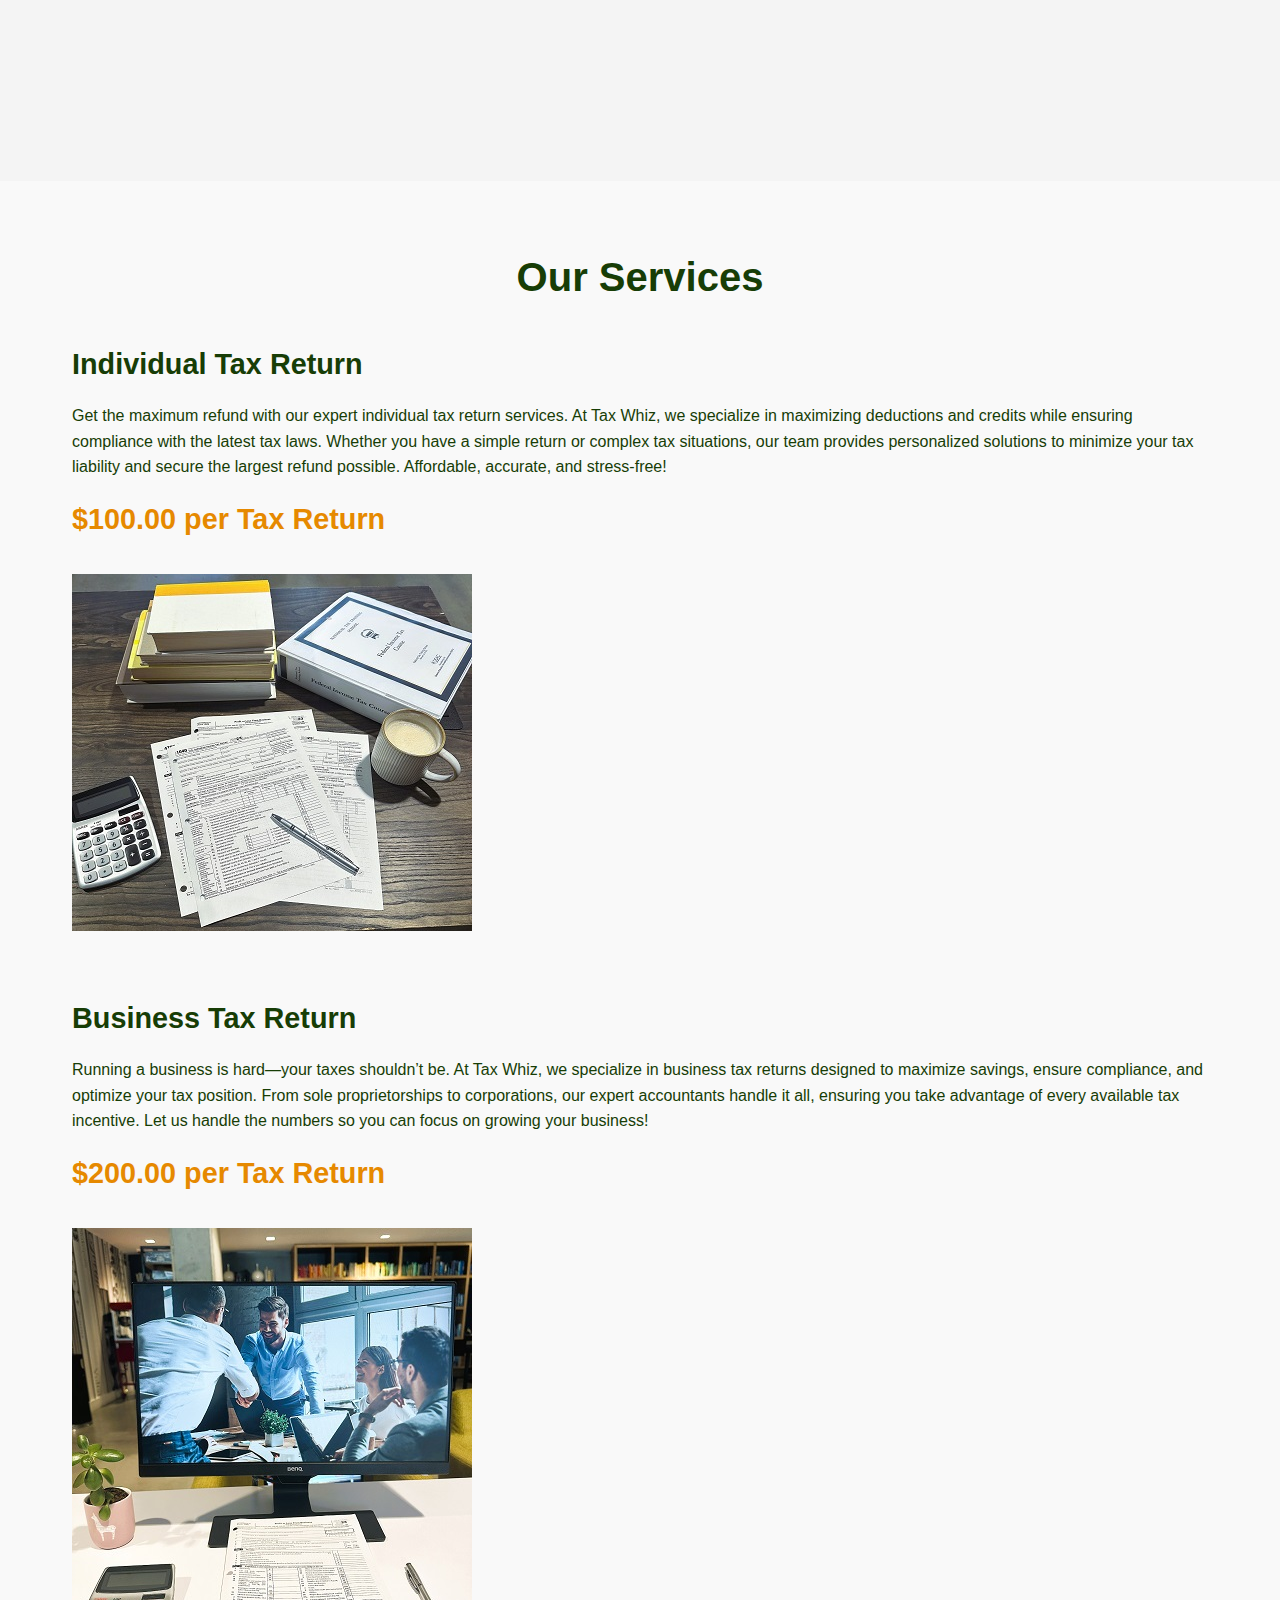
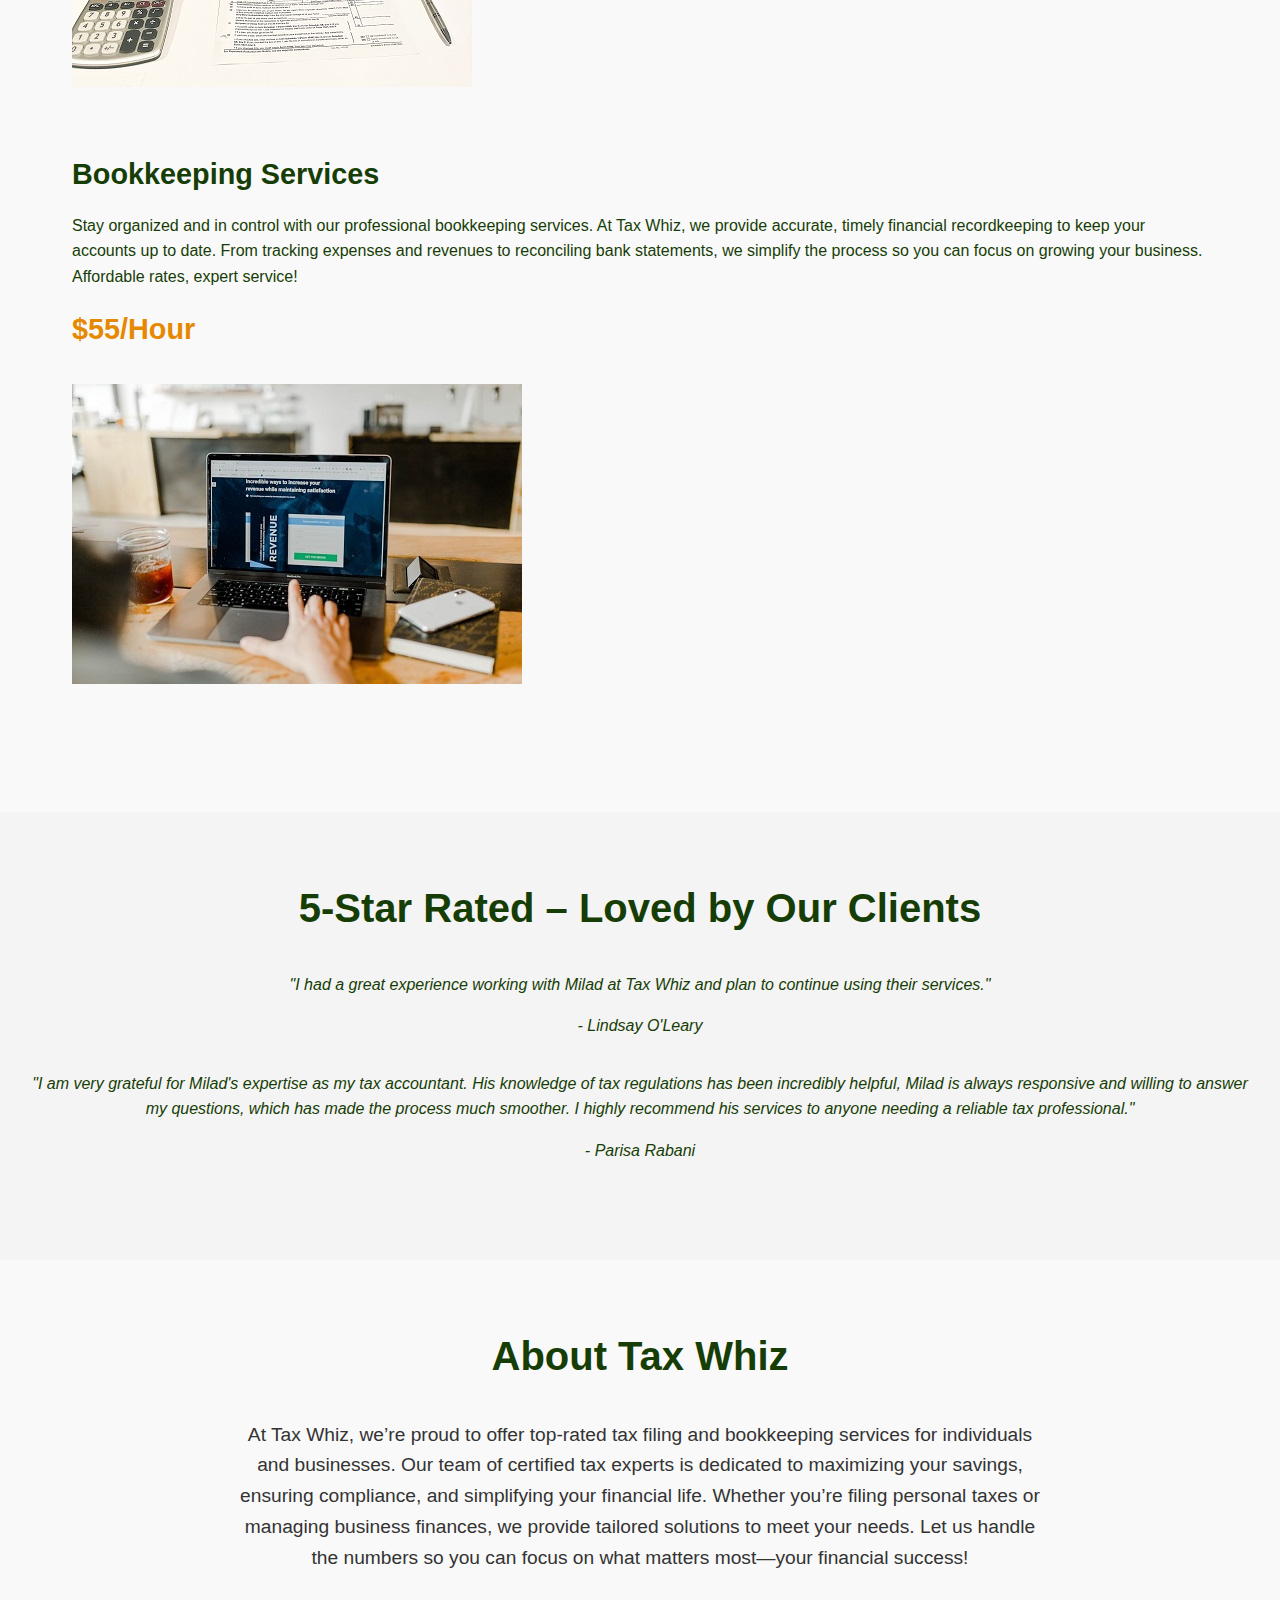
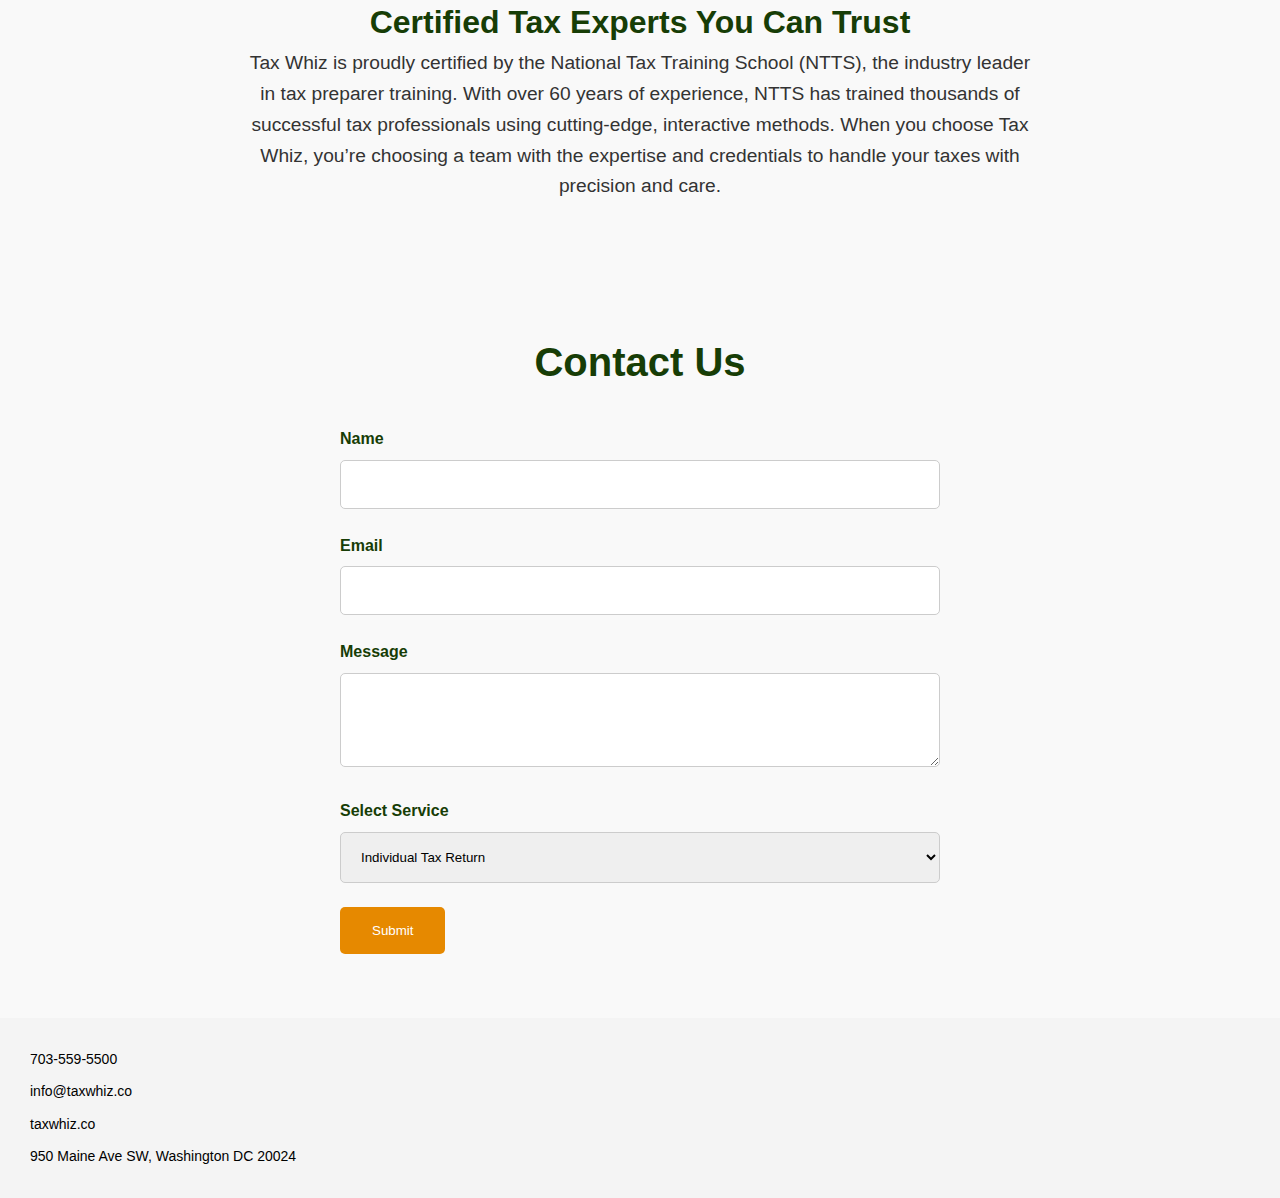
==== commit f0aeae51: "Update index.html" ====
--- a/index.html
+++ b/index.html
@@ -19,7 +19,7 @@
         <img src="img/logo.png" alt="Logo"> <!-- Ensure the path to the logo is correct -->
     </div>
     <!-- Add the "Call Us Today" button here -->
-    <a href="tel:703-559-5500" class="call-today-button">Call Us Today</a>
+    <a href="tel:703-559-5500" class="call-today-button">Call Today!</a>
     <button id="hamburger" aria-label="Toggle menu" aria-expanded="false">
         &#9776; <!-- Hamburger Icon -->
     </button>
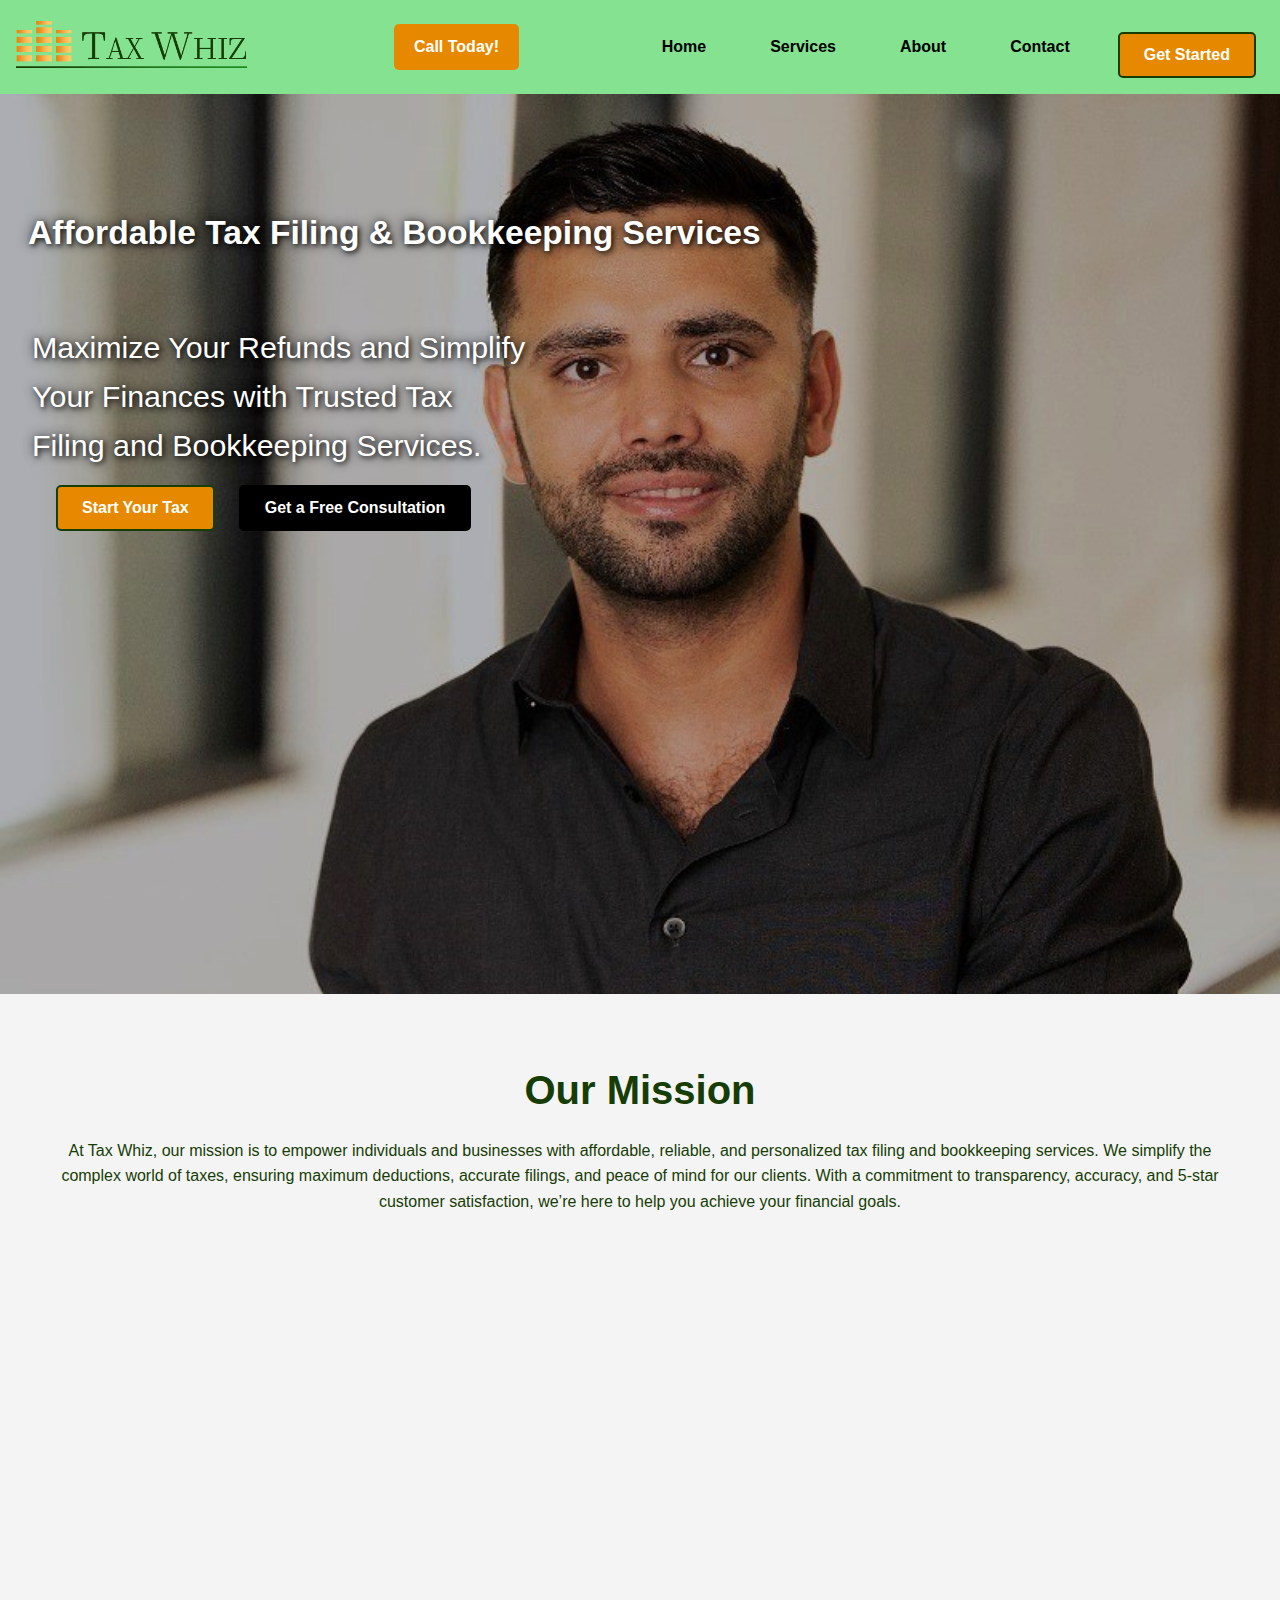
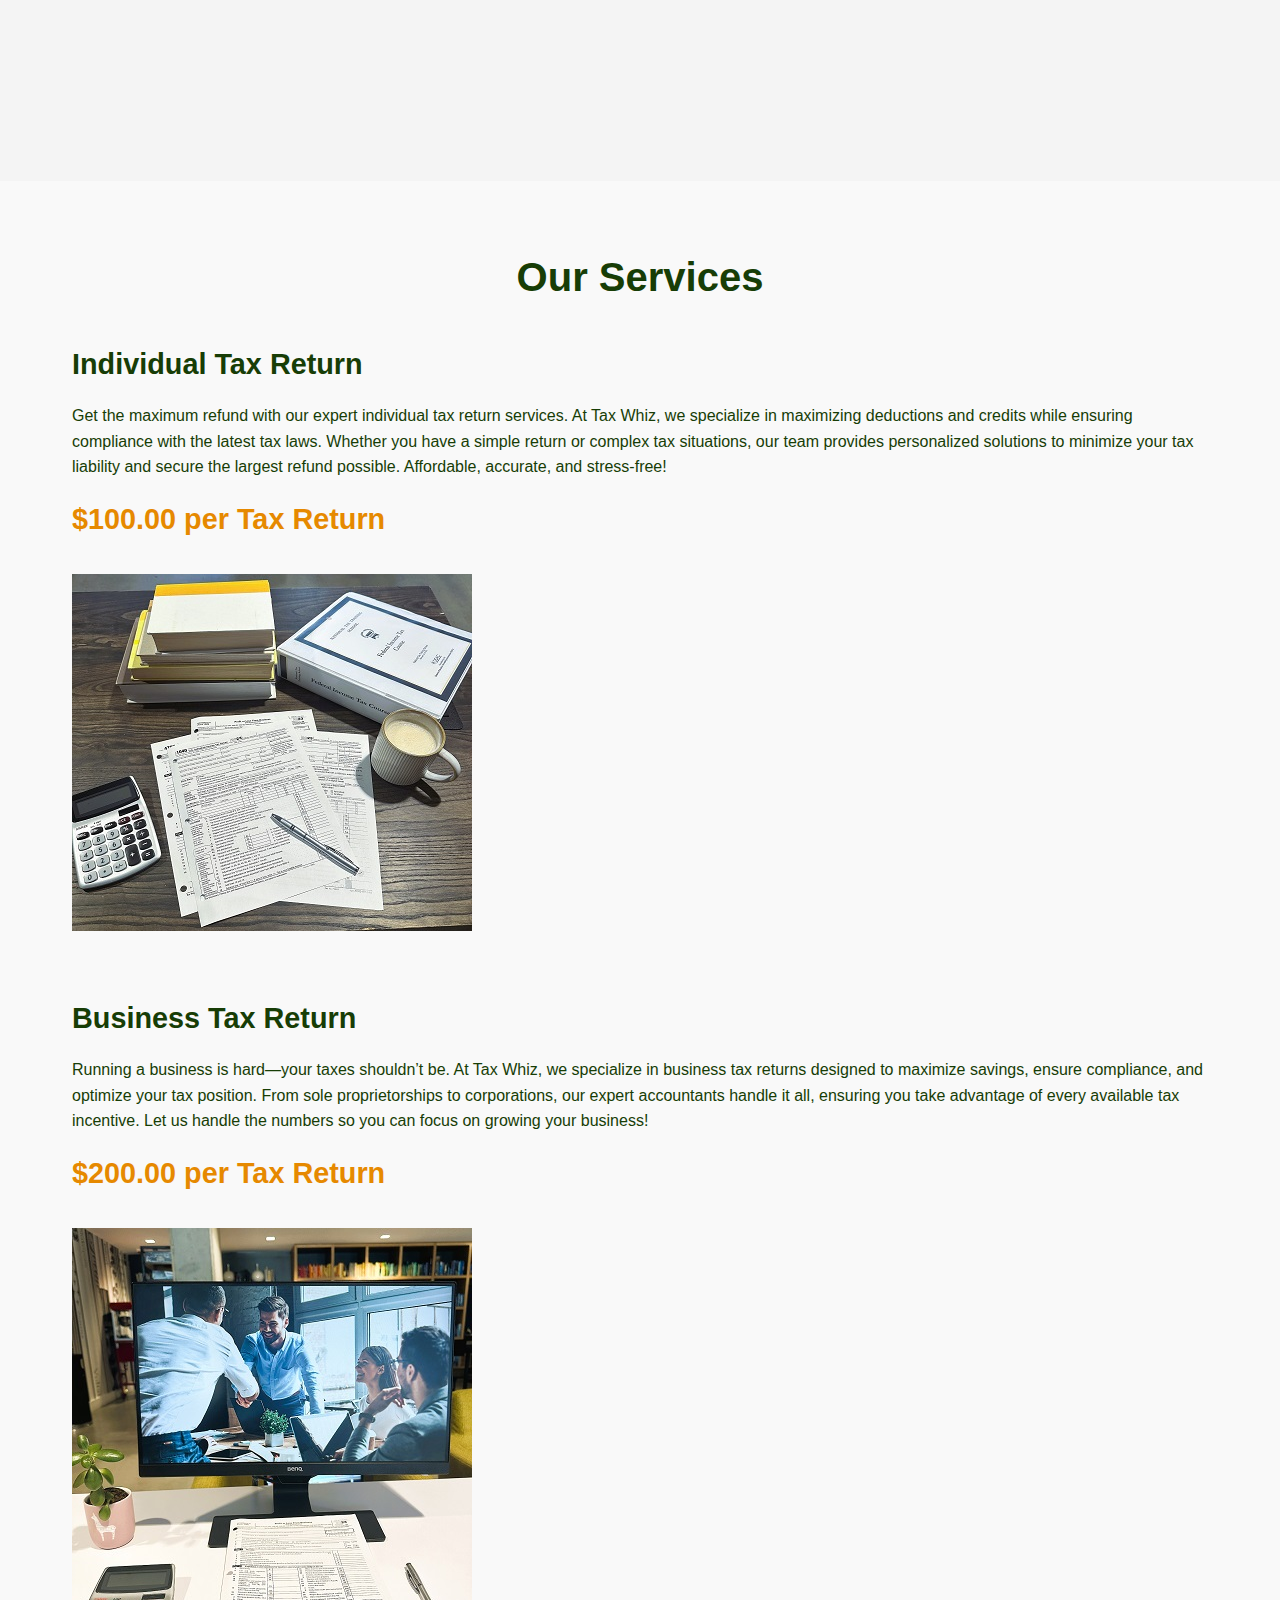
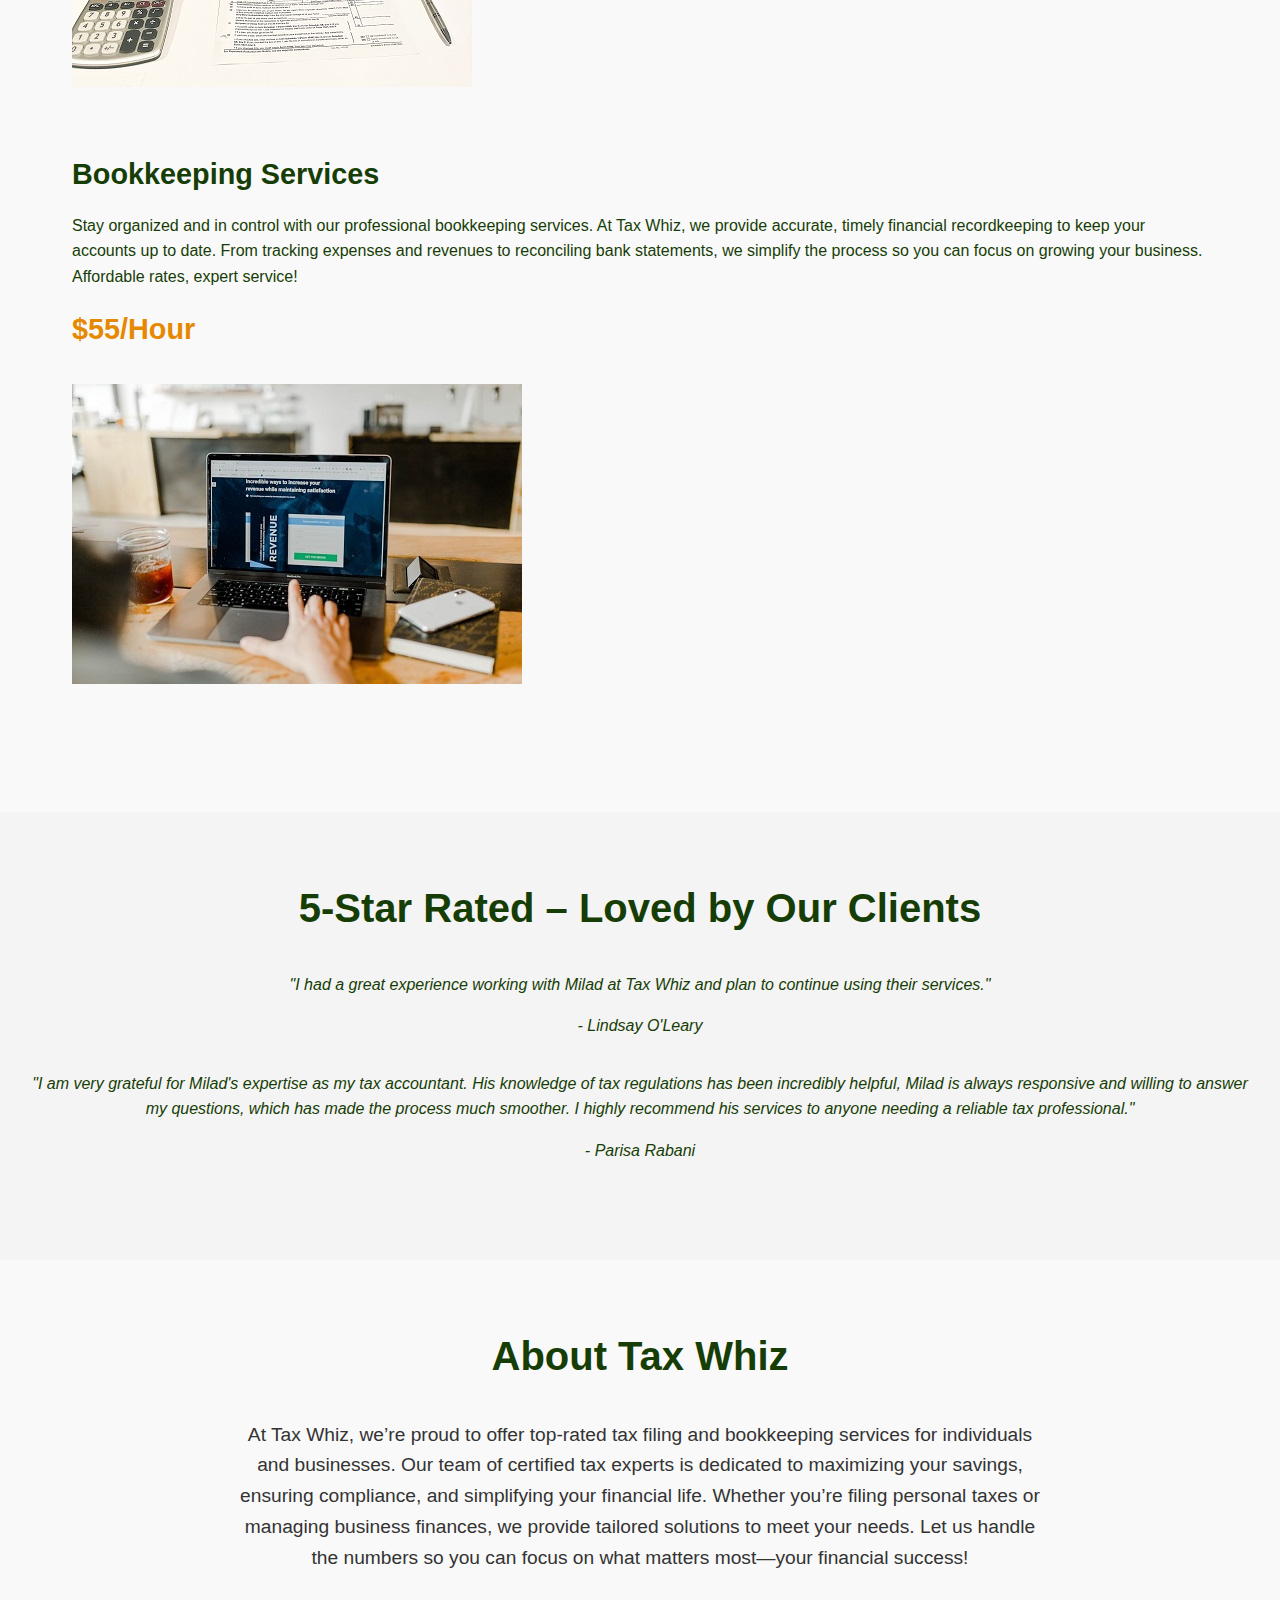
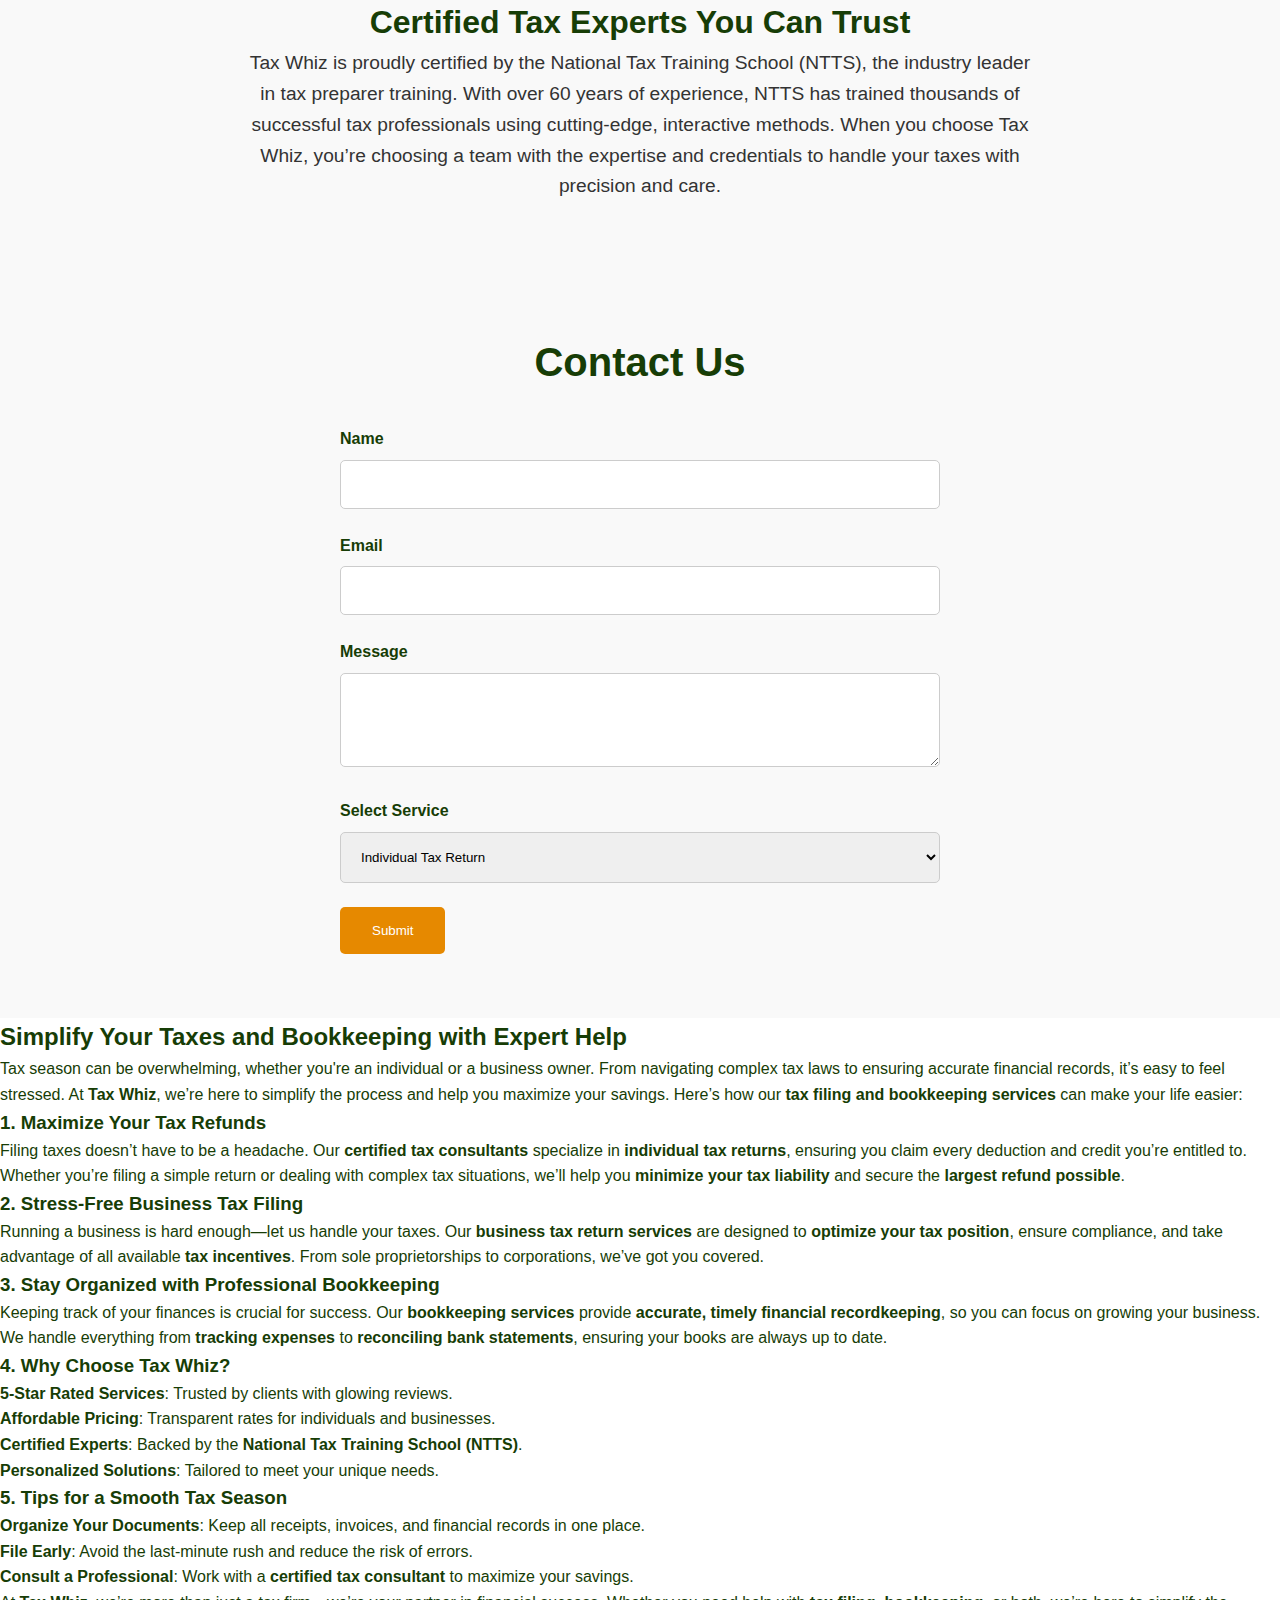
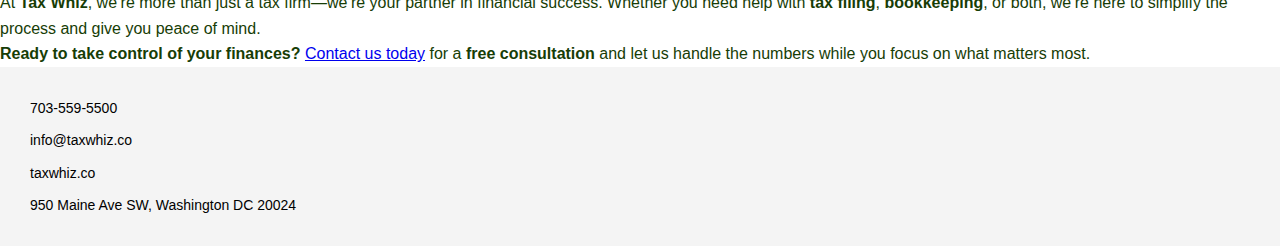
==== commit bda4749f: "Update index.html" ====
--- a/index.html
+++ b/index.html
@@ -9,7 +9,6 @@
     <title>Tax Whiz</title>
     <link rel="stylesheet" href="css/styles.css">
     <link rel="icon" href="img/favicon.png" type="image/x-icon">
-
 </head>
 <body>
 
@@ -136,7 +135,6 @@
         
         <h3>Certified Tax Experts You Can Trust</h3>
         <p>Tax Whiz is proudly certified by the National Tax Training School (NTTS), the industry leader in tax preparer training. With over 60 years of experience, NTTS has trained thousands of successful tax professionals using cutting-edge, interactive methods. When you choose Tax Whiz, you’re choosing a team with the expertise and credentials to handle your taxes with precision and care.</p>
-
     </div>
 </section>
 
@@ -167,10 +165,41 @@
     </div>
 </section>
 
-
-
-
-
+<!-- Blog Section -->
+<section id="blog">
+    <div class="container">
+        <h2>Simplify Your Taxes and Bookkeeping with Expert Help</h2>
+        <p>Tax season can be overwhelming, whether you're an individual or a business owner. From navigating complex tax laws to ensuring accurate financial records, it’s easy to feel stressed. At <strong>Tax Whiz</strong>, we’re here to simplify the process and help you maximize your savings. Here’s how our <strong>tax filing and bookkeeping services</strong> can make your life easier:</p>
+        
+        <h3>1. Maximize Your Tax Refunds</h3>
+        <p>Filing taxes doesn’t have to be a headache. Our <strong>certified tax consultants</strong> specialize in <strong>individual tax returns</strong>, ensuring you claim every deduction and credit you’re entitled to. Whether you’re filing a simple return or dealing with complex tax situations, we’ll help you <strong>minimize your tax liability</strong> and secure the <strong>largest refund possible</strong>.</p>
+        
+        <h3>2. Stress-Free Business Tax Filing</h3>
+        <p>Running a business is hard enough—let us handle your taxes. Our <strong>business tax return services</strong> are designed to <strong>optimize your tax position</strong>, ensure compliance, and take advantage of all available <strong>tax incentives</strong>. From sole proprietorships to corporations, we’ve got you covered.</p>
+        
+        <h3>3. Stay Organized with Professional Bookkeeping</h3>
+        <p>Keeping track of your finances is crucial for success. Our <strong>bookkeeping services</strong> provide <strong>accurate, timely financial recordkeeping</strong>, so you can focus on growing your business. We handle everything from <strong>tracking expenses</strong> to <strong>reconciling bank statements</strong>, ensuring your books are always up to date.</p>
+        
+        <h3>4. Why Choose Tax Whiz?</h3>
+        <ul>
+            <li><strong>5-Star Rated Services</strong>: Trusted by clients with glowing reviews.</li>
+            <li><strong>Affordable Pricing</strong>: Transparent rates for individuals and businesses.</li>
+            <li><strong>Certified Experts</strong>: Backed by the <strong>National Tax Training School (NTTS)</strong>.</li>
+            <li><strong>Personalized Solutions</strong>: Tailored to meet your unique needs.</li>
+        </ul>
+        
+        <h3>5. Tips for a Smooth Tax Season</h3>
+        <ul>
+            <li><strong>Organize Your Documents</strong>: Keep all receipts, invoices, and financial records in one place.</li>
+            <li><strong>File Early</strong>: Avoid the last-minute rush and reduce the risk of errors.</li>
+            <li><strong>Consult a Professional</strong>: Work with a <strong>certified tax consultant</strong> to maximize your savings.</li>
+        </ul>
+        
+        <p>At <strong>Tax Whiz</strong>, we’re more than just a tax firm—we’re your partner in financial success. Whether you need help with <strong>tax filing</strong>, <strong>bookkeeping</strong>, or both, we’re here to simplify the process and give you peace of mind.</p>
+        
+        <p><strong>Ready to take control of your finances?</strong> <a href="#contact">Contact us today</a> for a <strong>free consultation</strong> and let us handle the numbers while you focus on what matters most.</p>
+    </div>
+</section>
 
 <!-- Footer Section -->
 <footer>
@@ -188,10 +217,7 @@
   </div>
 </footer>
 
-
-
-
-    <!-- Linking to the Script -->
-    <script src="js/script.js"></script>
+<!-- Linking to the Script -->
+<script src="js/script.js"></script>
 </body>
 </html>
